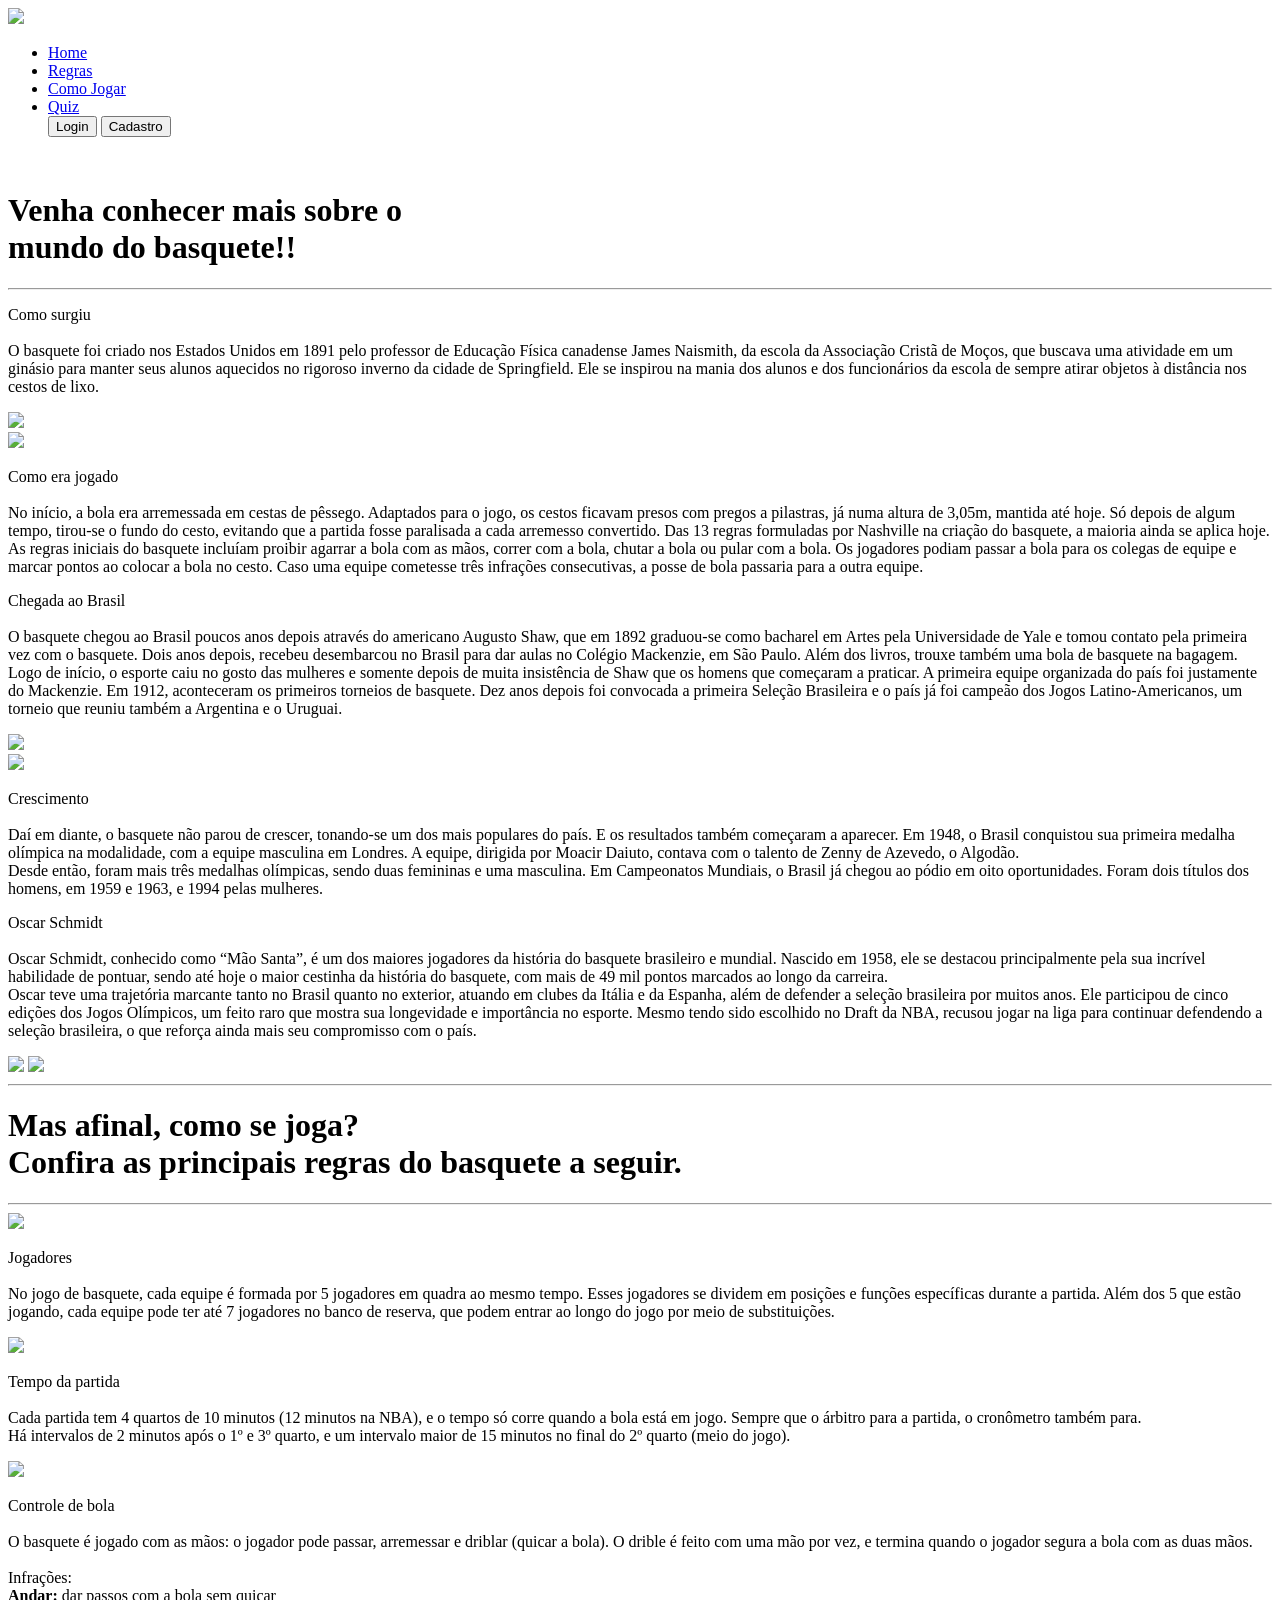
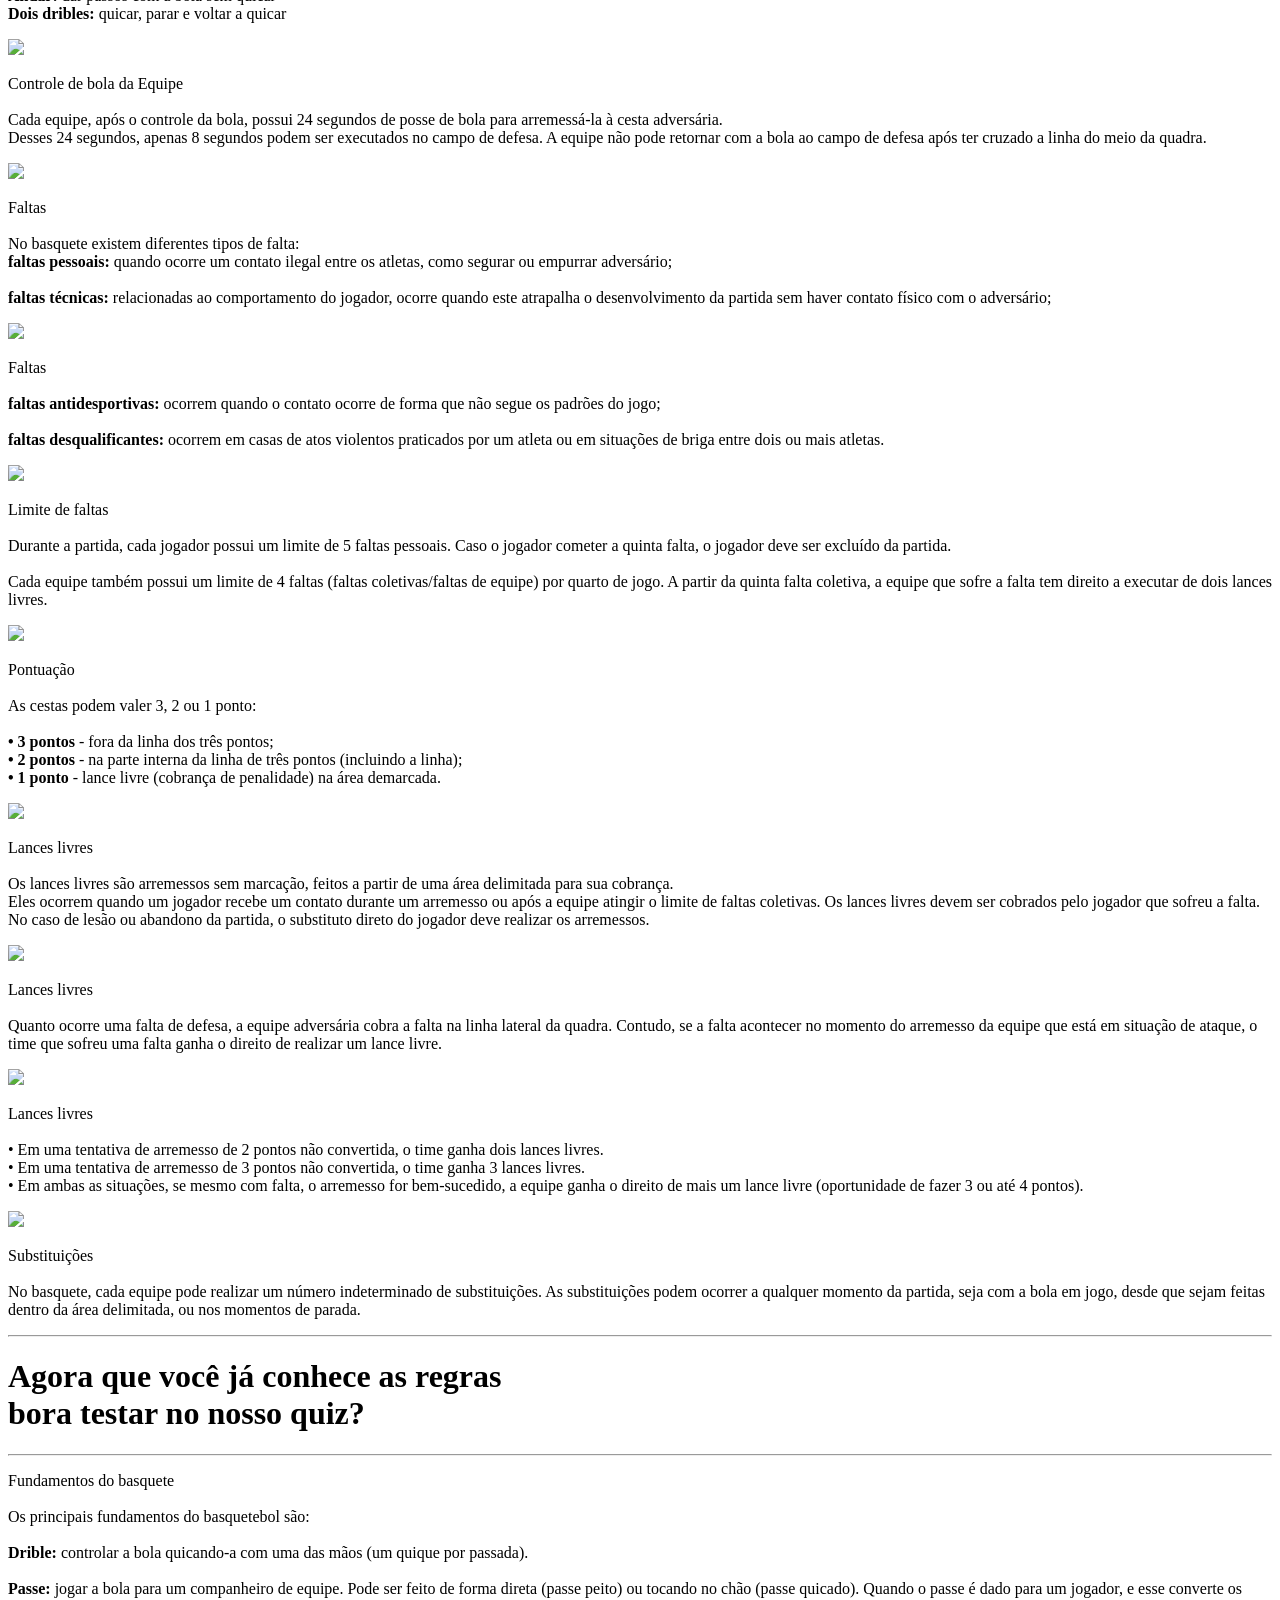
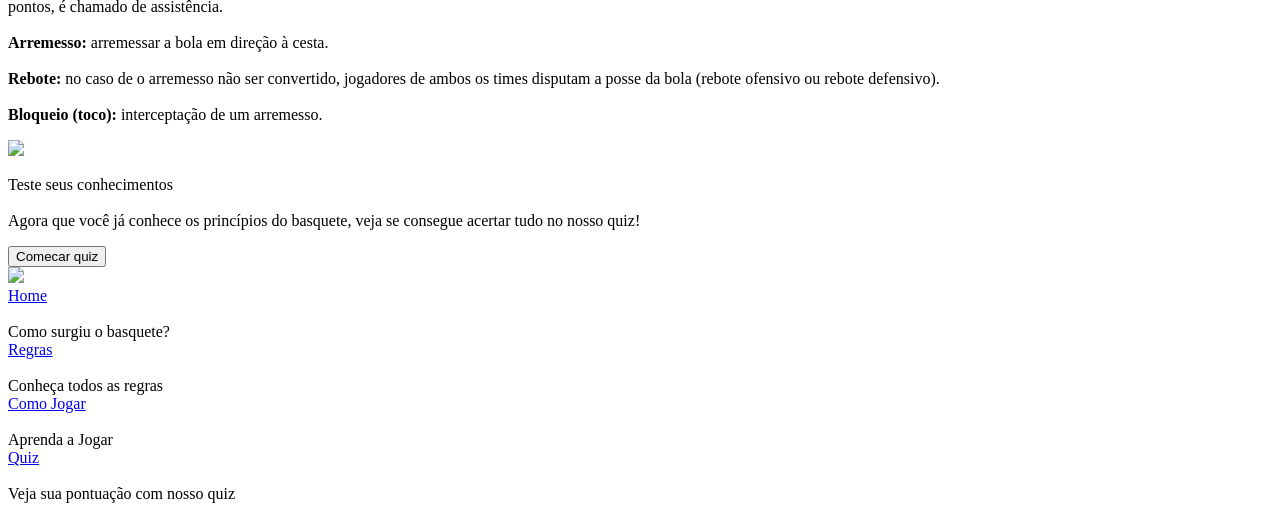
==== public/index.html @ 2c1a4d73 "Fix: Corrigindo os erros de sintax da API" ====
<!DOCTYPE html>
<html lang="en">

<head>
    <meta charset="UTF-8">
    <meta name="viewport" content="width=device-width, initial-scale=1.0">
    <title>PHA | Home</title>
    <link rel="shortcut icon" href="../assets/imgs/icon.png" type="image/x-icon">
    <link rel="stylesheet" href="../css/style.css">
</head>

<body class="home">
    <header>
        <img src="../assets/imgs/Logo_PHA.png">
        <ul>
            <li><a href="index.html">Home</a></li>
            <li><a href="#rules">Regras</a></li>
            <li><a href="#fundamentals">Como Jogar</a></li>
            <li><a href="quiz.html">Quiz</a></li>
            <a href="login.html"><button>Login</button></a>
            <a href="cadastro.html"><button>Cadastro</button></a>
        </ul>
    </header>

    <div class="fundoHome">
        <div class="carrossel">
            <img src="../assets/imgs/fundoHome3.jpg" alt="">
            <img src="../assets/imgs/fundoHome1.jpg" alt="">
            <img src="../assets/imgs/fundoHome2.webp" alt="">

        </div>
    </div>

    <div class="intro-title">
        <h1>Venha conhecer mais sobre o <br> mundo do basquete!! </h1>
        <hr>
    </div>

    <main class="content-history">

        <section class="content-section">
            <p> <span>Como surgiu</span> <br><br>
                O basquete foi criado nos Estados Unidos em 1891 pelo professor de Educação Física canadense James
                Naismith, da escola da Associação Cristã de Moços, que buscava uma atividade em um ginásio para manter
                seus alunos aquecidos no rigoroso inverno da cidade de Springfield. Ele se inspirou na mania dos alunos
                e dos funcionários da escola de sempre atirar objetos à distância nos cestos de lixo.
            </p>
            <img id="image-section-1" src="../assets/imgs/criador.jpg">
        </section>

        <section class="content-section">
            <img id="image-section-2" src="../assets/imgs/cestaAntiga.webp">
            <p> <span>Como era jogado</span> <br><br>
                No início, a bola era arremessada em cestas de pêssego. Adaptados para o jogo, os cestos ficavam presos
                com pregos a pilastras, já numa altura de 3,05m, mantida até hoje. Só depois de algum tempo, tirou-se o
                fundo do cesto, evitando que a partida fosse paralisada a cada arremesso convertido. Das 13 regras
                formuladas por Nashville na criação do basquete, a maioria ainda se aplica hoje.
                <br> As regras iniciais do basquete incluíam proibir agarrar a bola com as mãos, correr com a bola,
                chutar a bola ou pular com a bola. Os jogadores podiam passar a bola para os colegas de equipe e marcar
                pontos ao colocar a bola no cesto. Caso uma equipe cometesse três infrações consecutivas, a posse de
                bola passaria para a outra equipe.
            </p>
        </section>

        <section class="content-section">
            <p> <span>Chegada ao Brasil</span> <br><br>
                O basquete chegou ao Brasil poucos anos depois através do americano Augusto Shaw, que em 1892 graduou-se
                como bacharel em Artes pela Universidade de Yale e tomou contato pela primeira vez com o basquete. Dois
                anos depois, recebeu desembarcou no Brasil para dar aulas no Colégio Mackenzie, em São Paulo. Além dos
                livros, trouxe também uma bola de basquete na bagagem. <br>
                Logo de início, o esporte caiu no gosto das mulheres e somente depois de muita insistência de Shaw que
                os homens que começaram a praticar. A primeira equipe organizada do país foi justamente do Mackenzie. Em
                1912, aconteceram os primeiros torneios de basquete. Dez anos depois foi convocada a primeira Seleção
                Brasileira e o país já foi campeão dos Jogos Latino-Americanos, um torneio que reuniu também a Argentina
                e o Uruguai.
            </p>
            <img id="image-section-3" src="../assets/imgs/basqueteBrasil.jpg">
        </section>

        <section class="content-section">
            <img id="image-section-4" src="../assets/imgs/CrescimentoBrasil.webp">
            <p> <span>Crescimento</span> <br><br>
                Daí em diante, o basquete não parou de crescer, tonando-se um dos mais populares do país. E os
                resultados também começaram a aparecer. Em 1948, o Brasil conquistou sua primeira medalha olímpica na
                modalidade, com a equipe masculina em Londres. A equipe, dirigida por Moacir Daiuto, contava com o
                talento de Zenny de Azevedo, o Algodão.<br>
                Desde então, foram mais três medalhas olímpicas, sendo duas femininas e uma masculina. Em Campeonatos
                Mundiais, o Brasil já chegou ao pódio em oito oportunidades. Foram dois títulos dos homens, em 1959 e
                1963, e 1994 pelas mulheres.<br>
                <!-- Com essa vasta galeria de troféus, o país também criou inúmeros ídolos no basquete. Nomes como Oscar,
                Wlamir, Ubiratan, Rosa Branca, Ubiratan, Marcel, Paula, Janeth, Hortência, entre muitos outros, ajudaram
                a construir a rica história da modalidade no Brasil. -->
            </p>
        </section>

        <section class="content-section">
            <p> <span>Oscar Schmidt</span> <br><br>
                Oscar Schmidt, conhecido como “Mão Santa”, é um dos maiores jogadores da história do basquete brasileiro
                e mundial. Nascido em 1958, ele se destacou principalmente pela sua incrível habilidade de pontuar,
                sendo
                até hoje o maior cestinha da história do basquete, com mais de 49 mil pontos marcados ao longo da
                carreira.<br>
                Oscar teve uma trajetória marcante tanto no Brasil quanto no exterior, atuando em clubes da Itália e da
                Espanha, além de defender a seleção brasileira por muitos anos. Ele participou de cinco edições dos
                Jogos
                Olímpicos, um feito raro que mostra sua longevidade e importância no esporte. Mesmo tendo sido escolhido
                no Draft da NBA, recusou jogar na liga para continuar defendendo a seleção brasileira, o que reforça
                ainda
                mais seu compromisso com o país. <br>
                <!-- Sua maior contribuição para o basquete brasileiro foi colocar o Brasil em destaque no cenário internacional,
                inspirando gerações de atletas e ajudando a popularizar o esporte no país. No mundo, é reconhecido como um
                dos maiores pontuadores de todos os tempos, sendo respeitado até por jogadores da NBA. -->
            </p>
            <img id="image-section-5" src="../assets/imgs/schmidt.jpg">
            <img id="image-section-6" src="../assets/imgs/oscar.jpg">
        </section>
        <hr id="rules">
    </main>

    <div class="intro-title">
        <h1>Mas afinal, como se joga? <br> Confira as principais regras do basquete a seguir.</h1>
        <hr>
    </div>

    <main class="content-rules">
        <div class="content-group"> <!-- Primeiro bloco -->
            <section class="content-section">
                <img id="image" src="../assets/imgs/jogadores.webp">
                <p>
                    <span>Jogadores</span> <br><br>
                    No jogo de basquete, cada equipe é formada por 5 jogadores em quadra ao mesmo tempo. Esses jogadores
                    se dividem em posições e funções específicas durante a partida. Além dos 5 que estão jogando, cada
                    equipe pode ter até 7 jogadores no banco de reserva, que podem entrar ao longo do jogo por meio de
                    substituições.
                </p>
            </section>

            <section class="content-section">
                <img id="image" src="../assets/imgs/tempoRelogio.jpg">
                <p>
                    <span>Tempo da partida</span> <br><br>
                    Cada partida tem 4 quartos de 10 minutos (12 minutos na NBA), e o tempo só corre quando a bola está
                    em jogo. Sempre que
                    o árbitro para a partida, o cronômetro também para.<br>

                    Há intervalos de 2 minutos após o 1º e 3º quarto, e um intervalo maior de 15 minutos no final do 2º
                    quarto (meio do jogo).
                </p>
            </section>
        </div>

        <div class="content-group"> <!-- Segundo bloco -->
            <section class="content-section">
                <img id="image" src="../assets/imgs/ControleDeBola.webp">
                <p>
                    <span>Controle de bola</span> <br><br>
                    O basquete é jogado com as mãos: o jogador pode passar, arremessar e driblar (quicar a bola).

                    O drible é feito com uma mão por vez, e termina quando o jogador segura a bola com as duas
                    mãos.<br><br>

                    Infrações: <br>

                    <b>Andar:</b> dar passos com a bola sem quicar<br>
                    <b>Dois dribles:</b> quicar, parar e voltar a quicar
                </p>
            </section>

            <section class="content-section">
                <img id="image" src="../assets/imgs/ControleDeBolaEquipe.webp">
                <p>
                    <span>Controle de bola da Equipe</span> <br><br>
                    Cada equipe, após o controle da bola, possui 24 segundos de posse de bola para arremessá-la à
                    cesta adversária.<br>

                    Desses 24 segundos, apenas 8 segundos podem ser executados no campo de defesa. A equipe não pode
                    retornar com a bola ao campo de defesa após ter cruzado a linha do meio da quadra.
                </p>
            </section>
        </div>

        <div class="content-group"> <!-- Terceiro bloco -->
            <section class="content-section">
                <img id="image" src="../assets/imgs/Falta - 1.avif">
                <p>
                    <span>Faltas</span> <br><br>
                    No basquete existem diferentes tipos de falta:<br>

                    <b>faltas pessoais:</b> quando ocorre um contato ilegal entre os atletas, como segurar ou empurrar
                    adversário;<br><br>
                    <b>faltas técnicas:</b> relacionadas ao comportamento do jogador, ocorre quando este atrapalha o
                    desenvolvimento da partida sem haver contato físico com o adversário;
                </p>
            </section>

            <section class="content-section">
                <img id="image" src="../assets/imgs/Falta - 2.webp">
                <p>
                    <span>Faltas</span> <br><br>
                    <b>faltas antidesportivas:</b> ocorrem quando o contato ocorre de forma que não segue os padrões do
                    jogo;<br><br>
                    <b>faltas desqualificantes:</b> ocorrem em casas de atos violentos praticados por um atleta ou em
                    situações
                    de briga entre dois ou mais atletas.
                </p>
            </section>
        </div>

        <div class="content-group"> <!-- Quarto bloco -->
            <section class="content-section">
                <img id="image" src="../assets/imgs/LimiteFalta.webp">
                <p>
                    <span>Limite de faltas</span> <br><br>
                    Durante a partida, cada jogador possui um limite de 5 faltas pessoais. Caso o jogador cometer a
                    quinta falta, o jogador deve ser excluído da partida.<br><br>

                    Cada equipe também possui um limite de 4 faltas (faltas coletivas/faltas de equipe) por quarto de
                    jogo. A partir da quinta falta coletiva, a equipe que sofre a falta tem direito a executar de dois
                    lances livres.
                </p>
            </section>

            <section class="content-section">
                <img id="image" src="../assets/imgs/Pontos.webp">
                <p>
                    <span>Pontuação</span> <br><br>
                    As cestas podem valer 3, 2 ou 1 ponto: <br><br>
                    <b>• 3 pontos</b> - fora da linha dos três pontos;<br>
                    <b>• 2 pontos</b> - na parte interna da linha de três pontos (incluindo a linha);<br>
                    <b>• 1 ponto</b> - lance livre (cobrança de penalidade) na área demarcada.
                </p>
            </section>
        </div>

        <div class="content-group"> <!-- Quinto bloco -->
            <section class="content-section">
                <img id="image" src="../assets/imgs/LanceLivre - 2.jpg">
                <p>
                    <span>Lances livres</span> <br><br>
                    Os lances livres são arremessos sem marcação, feitos a partir de uma área delimitada para sua
                    cobrança. <br>

                    Eles ocorrem quando um jogador recebe um contato durante um arremesso ou após a equipe atingir o
                    limite de faltas coletivas.

                    Os lances livres devem ser cobrados pelo jogador que sofreu a falta. No caso de lesão ou abandono da
                    partida, o substituto direto do jogador deve realizar os arremessos.
                </p>
            </section>

            <section class="content-section">
                <img id="image" src="../assets/imgs/LanceLivre - 1.webp">
                <p>
                    <span>Lances livres</span> <br><br>
                    Quanto ocorre uma falta de defesa, a equipe adversária cobra a falta na linha lateral da quadra.
                    Contudo, se a falta acontecer no momento do arremesso da equipe que está em situação de ataque, o
                    time que sofreu uma falta ganha o direito de realizar um lance livre.
                </p>
            </section>
        </div>

        <div class="content-group"> <!-- Sexto bloco -->
            <section class="content-section">
                <img id="image" src="../assets/imgs/LanceLivre - 3.jpg">
                <p>
                    <span>Lances livres</span> <br><br>
                    • Em uma tentativa de arremesso de 2 pontos não convertida, o time ganha dois lances livres. <br>
                    • Em uma tentativa de arremesso de 3 pontos não convertida, o time ganha 3 lances livres. <br>
                    • Em ambas as situações, se mesmo com falta, o arremesso for bem-sucedido, a equipe ganha o direito
                    de
                    mais um lance livre (oportunidade de fazer 3 ou até 4 pontos).
                </p>
            </section>

            <section class="content-section">
                <img id="image" src="../assets/imgs/Substituicao.jpg">
                <p>
                    <span>Substituições</span> <br><br>
                    No basquete, cada equipe pode realizar um número indeterminado de substituições. As substituições
                    podem ocorrer a qualquer momento da partida, seja com a bola em jogo, desde que sejam feitas dentro
                    da área delimitada, ou nos momentos de parada.
                </p>
            </section>
        </div>
        <hr id="fundamentals">
    </main>

    <div class="intro-title">
        <h1>Agora que você já conhece as regras <br> bora testar no nosso quiz?</h1>
        <hr>
    </div>

    <main class="content-fundamentals">
        <section class="content-group">
            <div class="content-text">
                <p>
                    <span>Fundamentos do basquete</span><br><br>
                    Os principais fundamentos do basquetebol são: <br><br>

                    <b>Drible:</b> controlar a bola quicando-a com uma das mãos (um quique por passada).<br><br>
                    <b>Passe:</b> jogar a bola para um companheiro de equipe. Pode ser feito de forma direta (passe
                    peito) ou
                    tocando no chão (passe quicado). Quando o passe é dado para um jogador, e esse converte os pontos, é
                    chamado de assistência.<br><br>
                    <b>Arremesso:</b> arremessar a bola em direção à cesta.<br><br>
                    <b>Rebote:</b> no caso de o arremesso não ser convertido, jogadores de ambos os times disputam a
                    posse da
                    bola (rebote ofensivo ou rebote defensivo).<br><br>
                    <b>Bloqueio (toco):</b> interceptação de um arremesso.
                </p>
            </div>
        </section>

        <section class="content-group">
            <div class="content-quiz-card">
                <img src="../assets/imgs/fundoHome1 - 1.jpg">

                <p>
                    <span>Teste seus conhecimentos</span> <br><br>
                    Agora que você já conhece os princípios do basquete, veja se consegue acertar tudo no nosso quiz!
                </p>

            <a href="quiz.html"><button>Comecar quiz</button></a>
            </div>
        </section>
    </main>

    <footer>
        <img src="../assets/imgs/Logo_PHA.png">

        <div class="footer-column">
            <div class="mensagens">
                <a class="footer-links" href="index.html">Home </a><br><br>
                <a>Como surgiu o basquete?</a>
            </div>
            <div class="mensagens">
                <a class="footer-links" href="index.html#rules">Regras </a><br><br>
                <a>Conheça todos as regras</a>
            </div>
            <div class="mensagens">
                <a class="footer-links" href="index.html#fundamentals">Como Jogar </a><br><br>
                <a>Aprenda a Jogar</a>
            </div>
            <div class="mensagens">
                <a class="footer-links" href="quiz.html">Quiz </a><br><br>
                <a>Veja sua pontuação com nosso quiz</a>
            </div>
        </div>
    </footer>
</body>

</html>
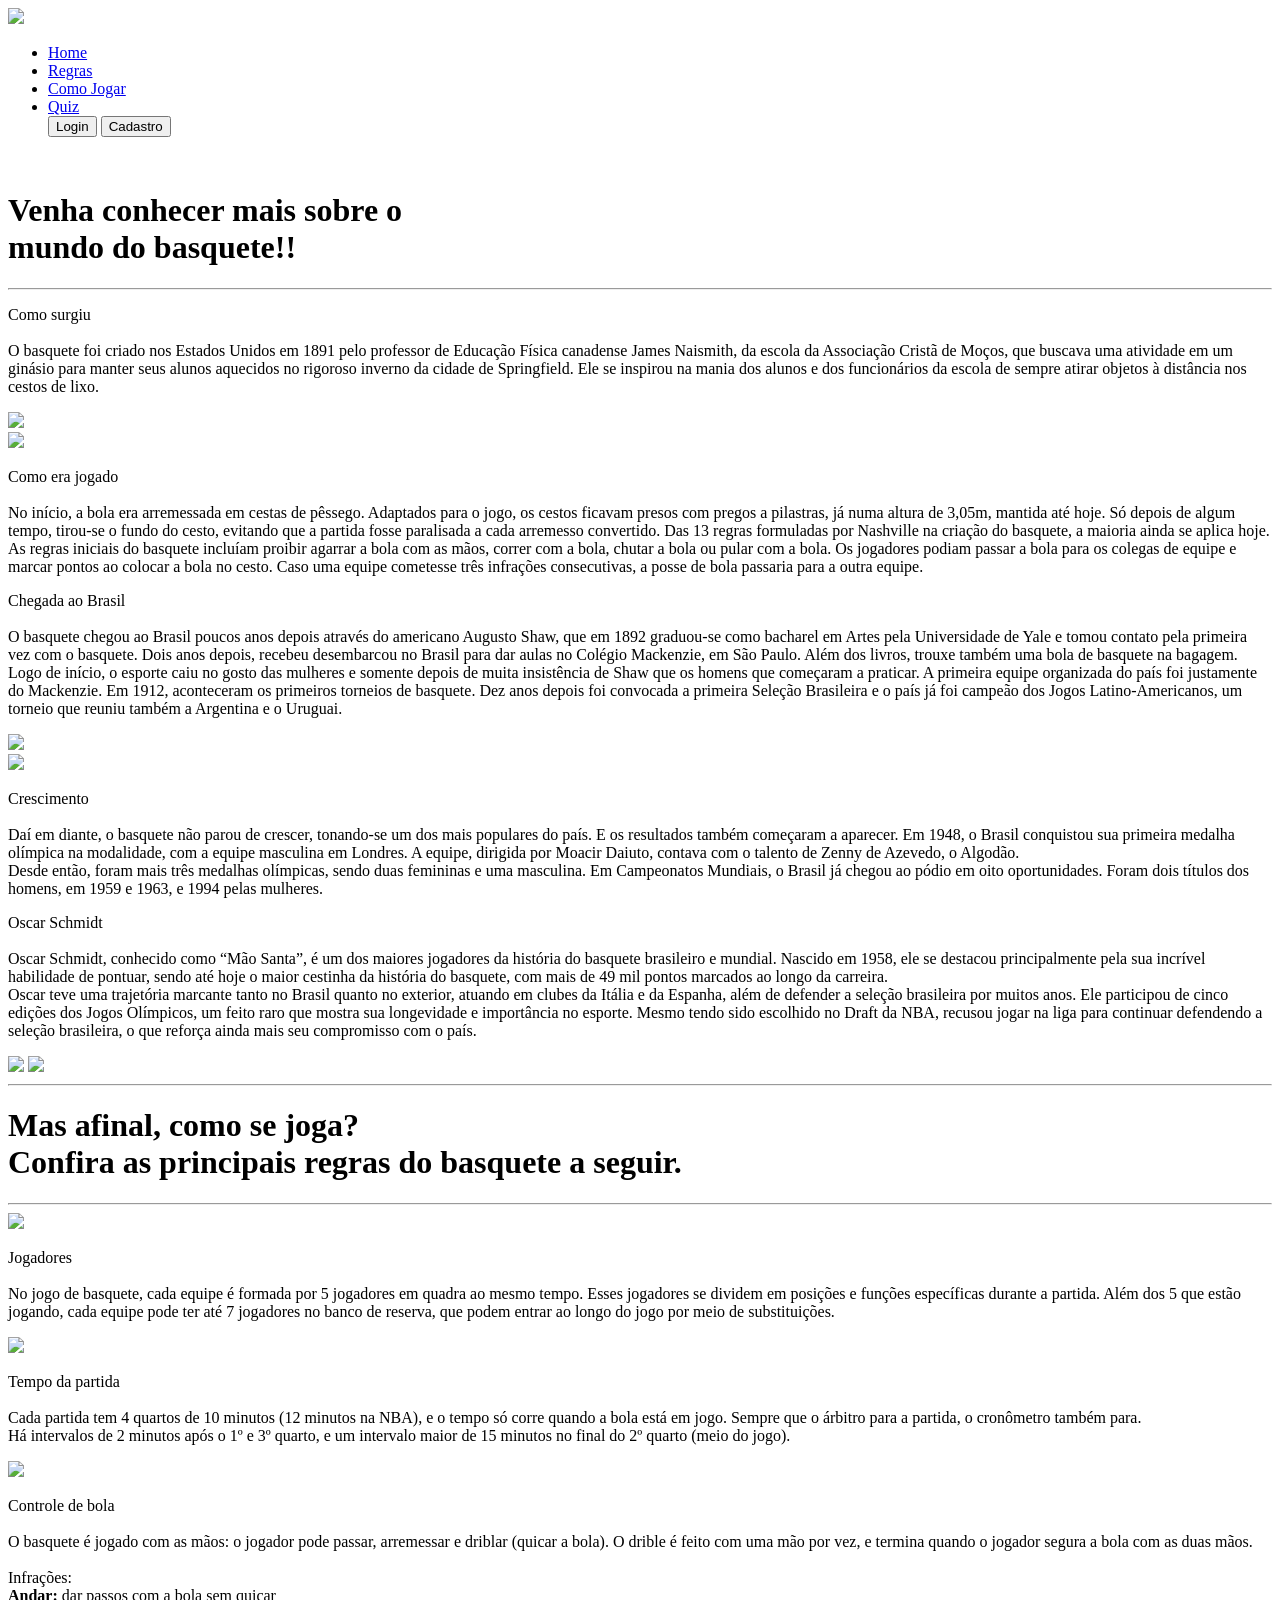
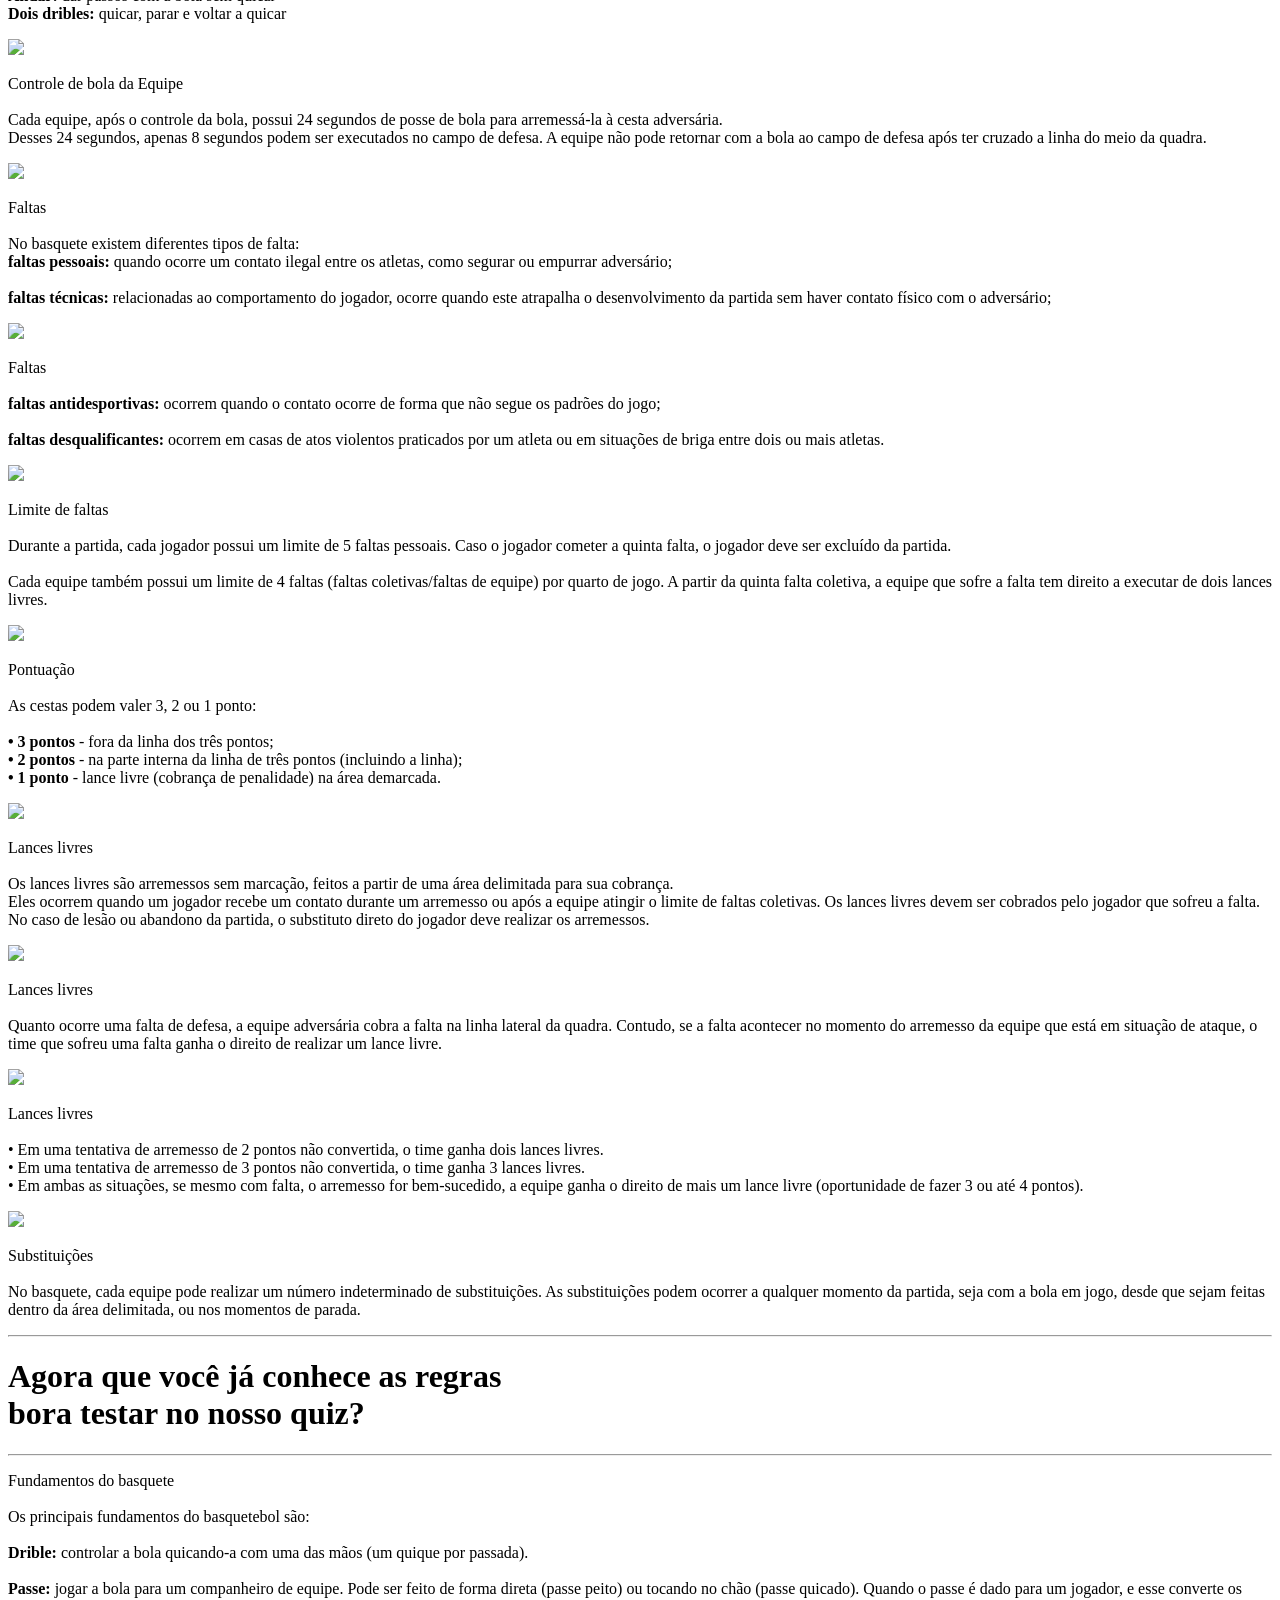
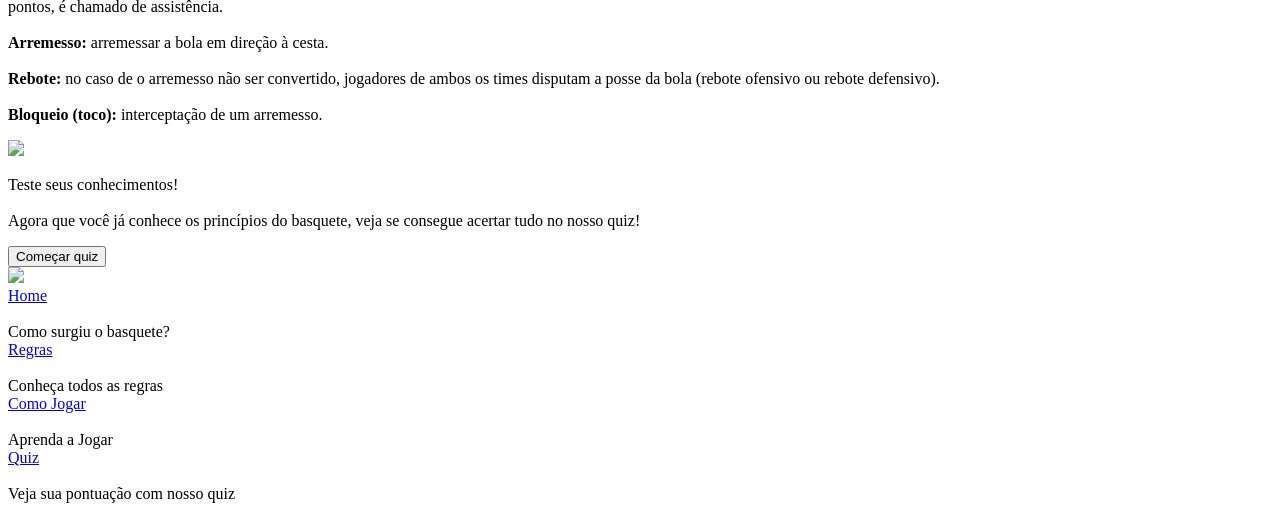
==== commit f88448b8: "Fix: Ajustando os redirecionamentos e adicionando novos hovers" ====
--- a/public/index.html
+++ b/public/index.html
@@ -16,7 +16,7 @@
             <li><a href="index.html">Home</a></li>
             <li><a href="#rules">Regras</a></li>
             <li><a href="#fundamentals">Como Jogar</a></li>
-            <li><a href="quiz.html">Quiz</a></li>
+            <li><a href="login.html">Quiz</a></li>
             <a href="login.html"><button>Login</button></a>
             <a href="cadastro.html"><button>Cadastro</button></a>
         </ul>
@@ -316,11 +316,11 @@
                 <img src="../assets/imgs/fundoHome1 - 1.jpg">
 
                 <p>
-                    <span>Teste seus conhecimentos</span> <br><br>
+                    <span>Teste seus conhecimentos!</span> <br><br>
                     Agora que você já conhece os princípios do basquete, veja se consegue acertar tudo no nosso quiz!
                 </p>
 
-            <a href="quiz.html"><button>Comecar quiz</button></a>
+            <a href="login.html"><button>Começar quiz</button></a>
             </div>
         </section>
     </main>
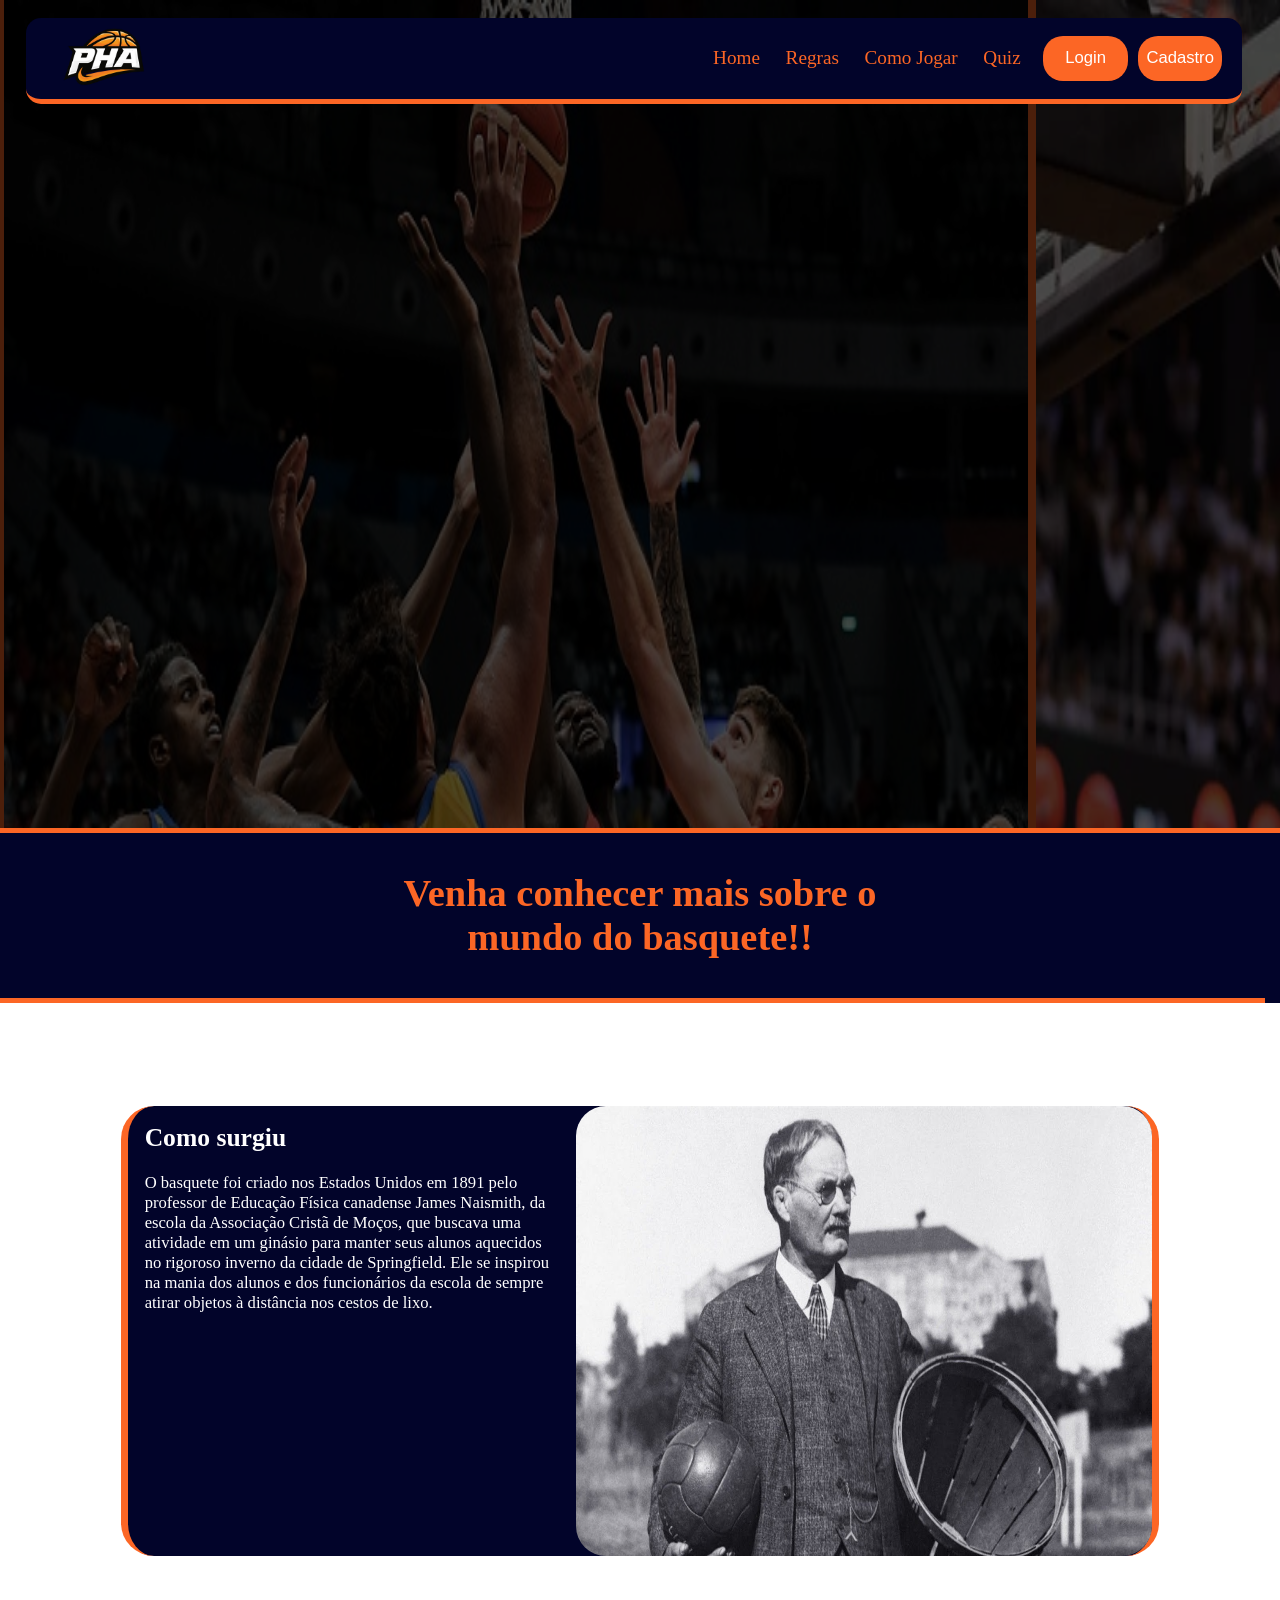
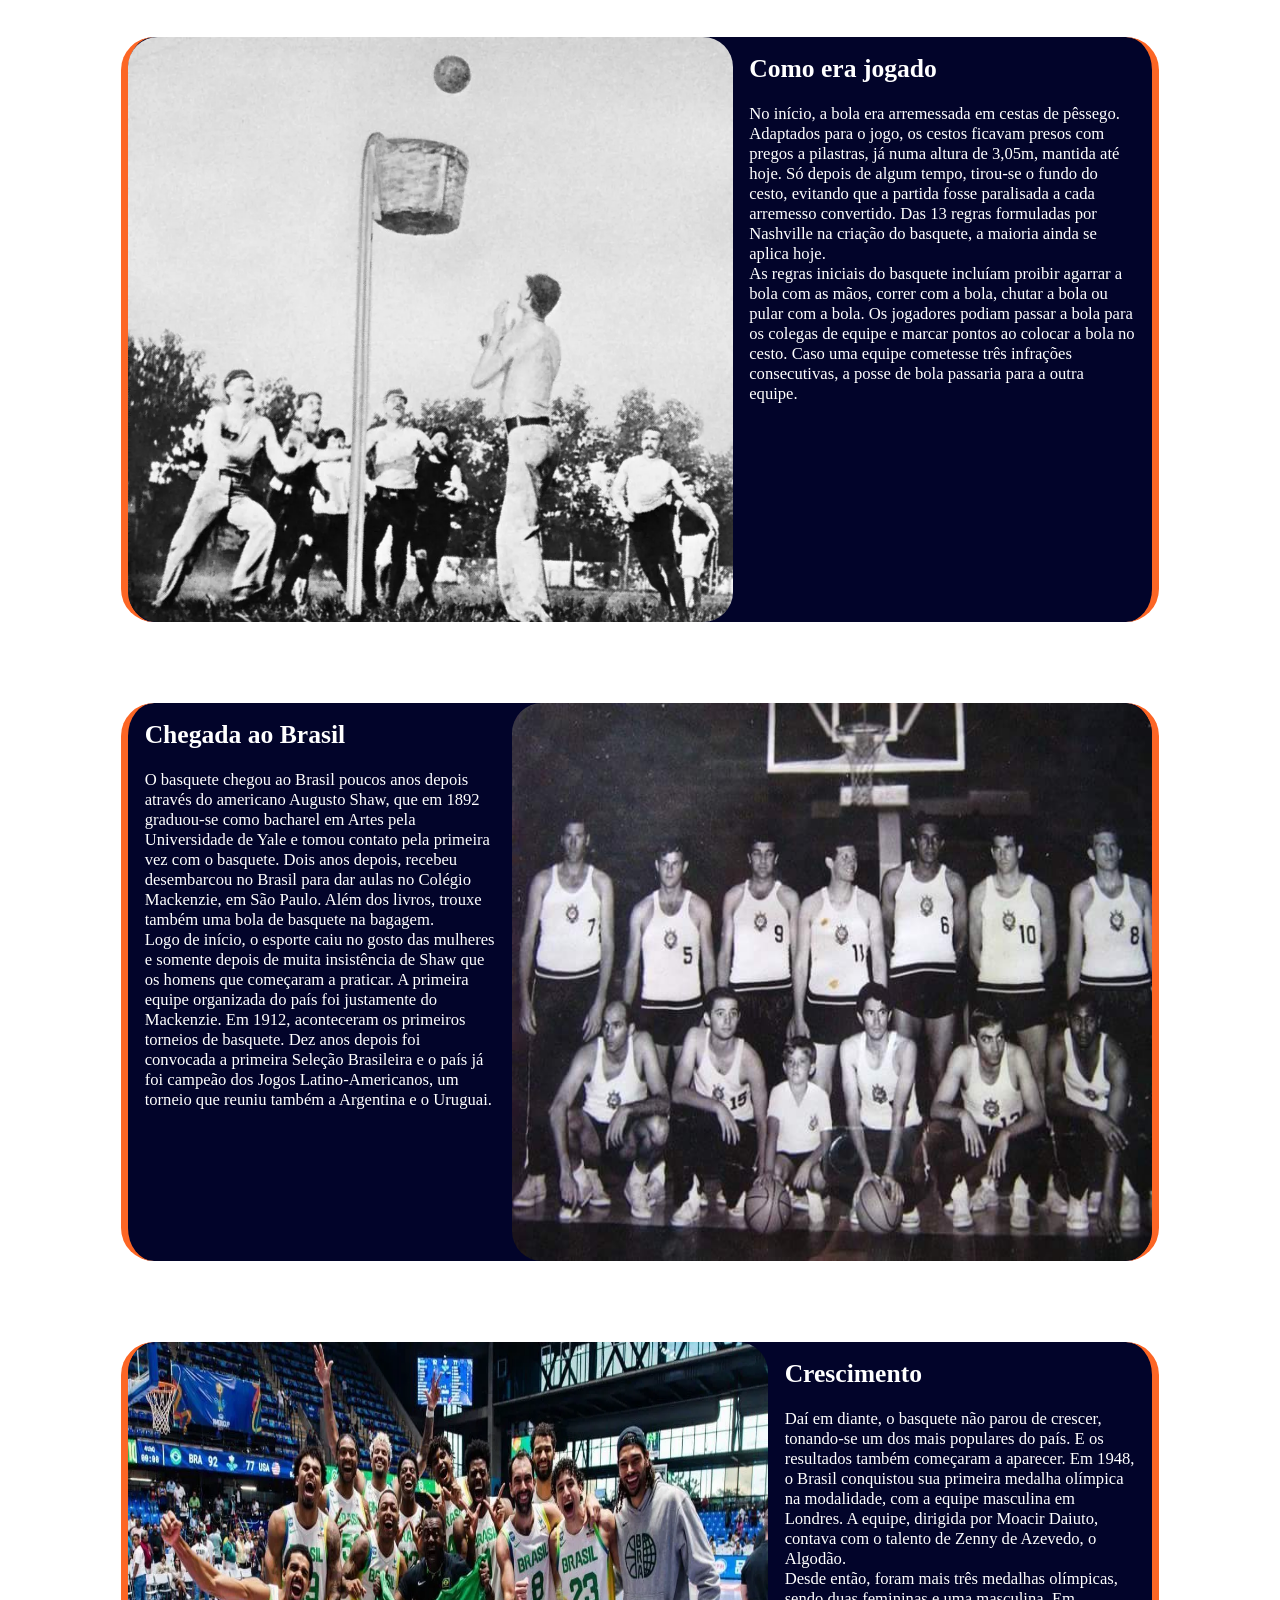
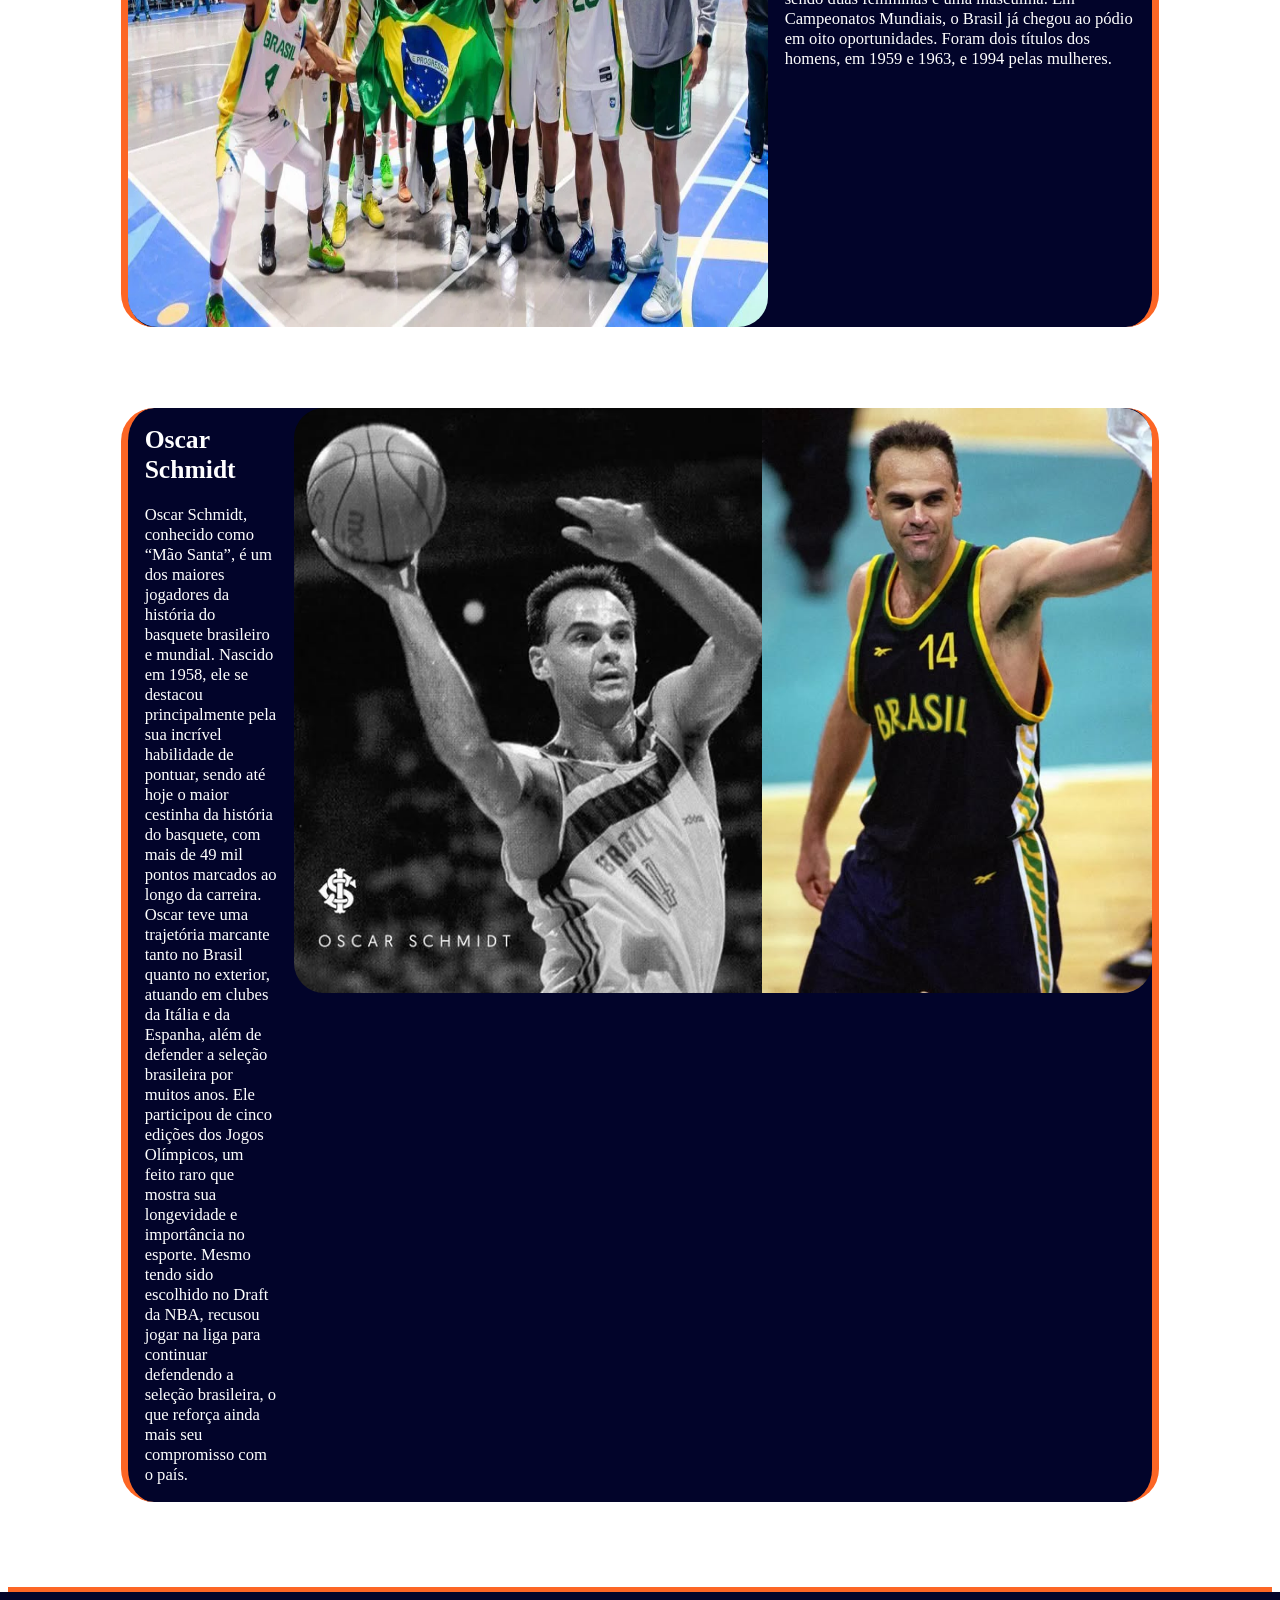
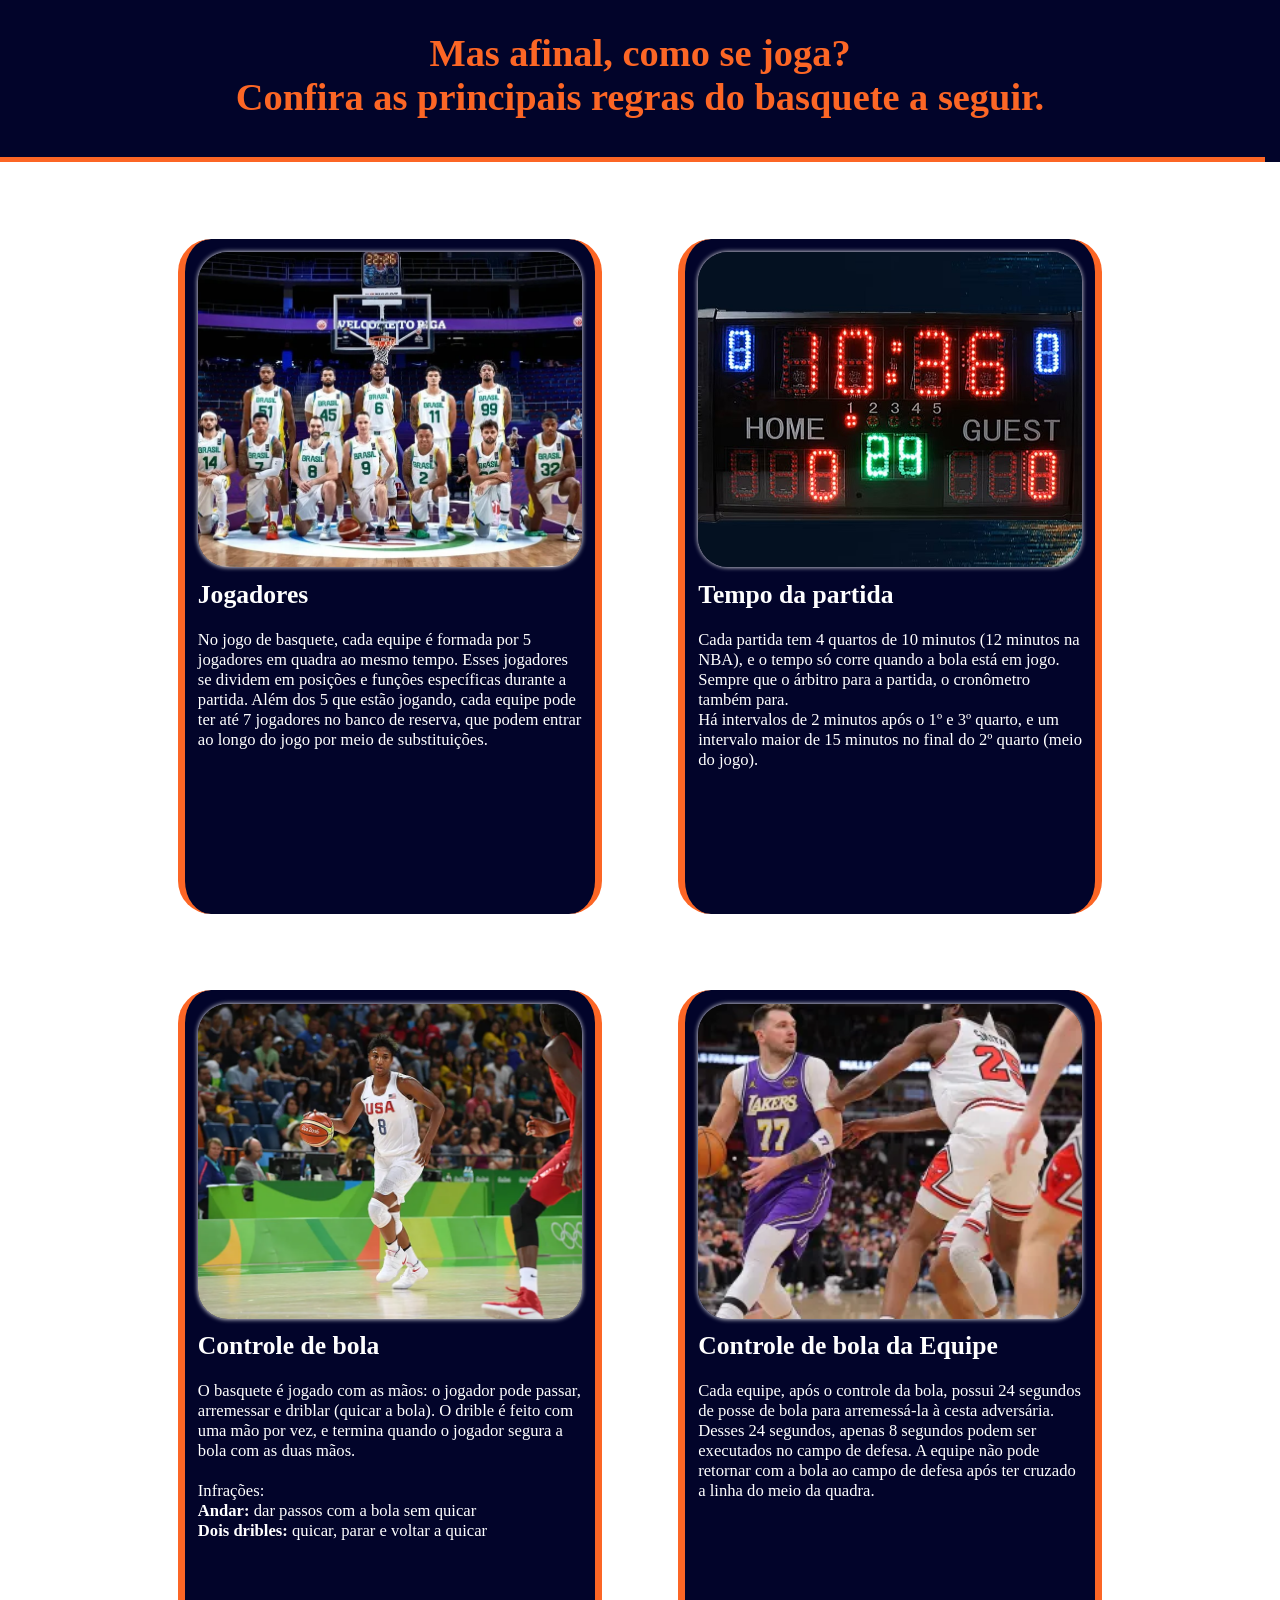
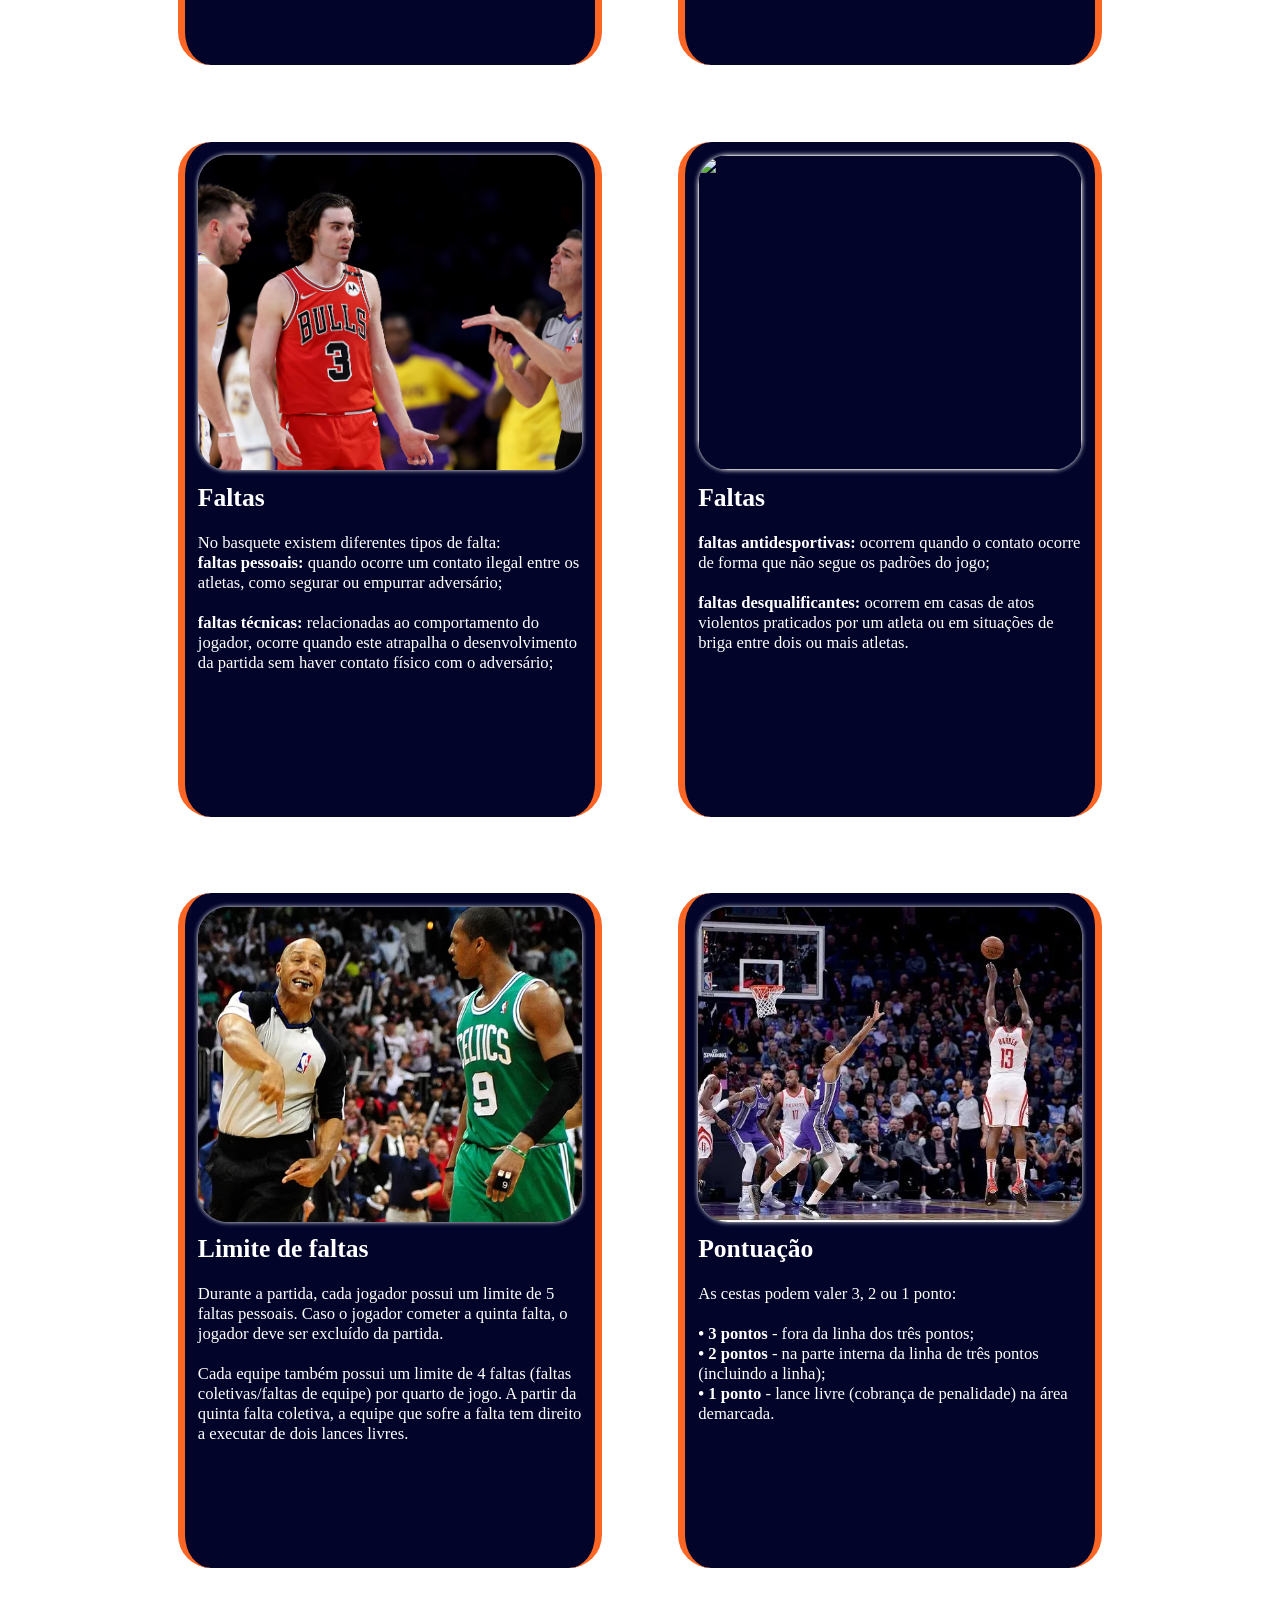
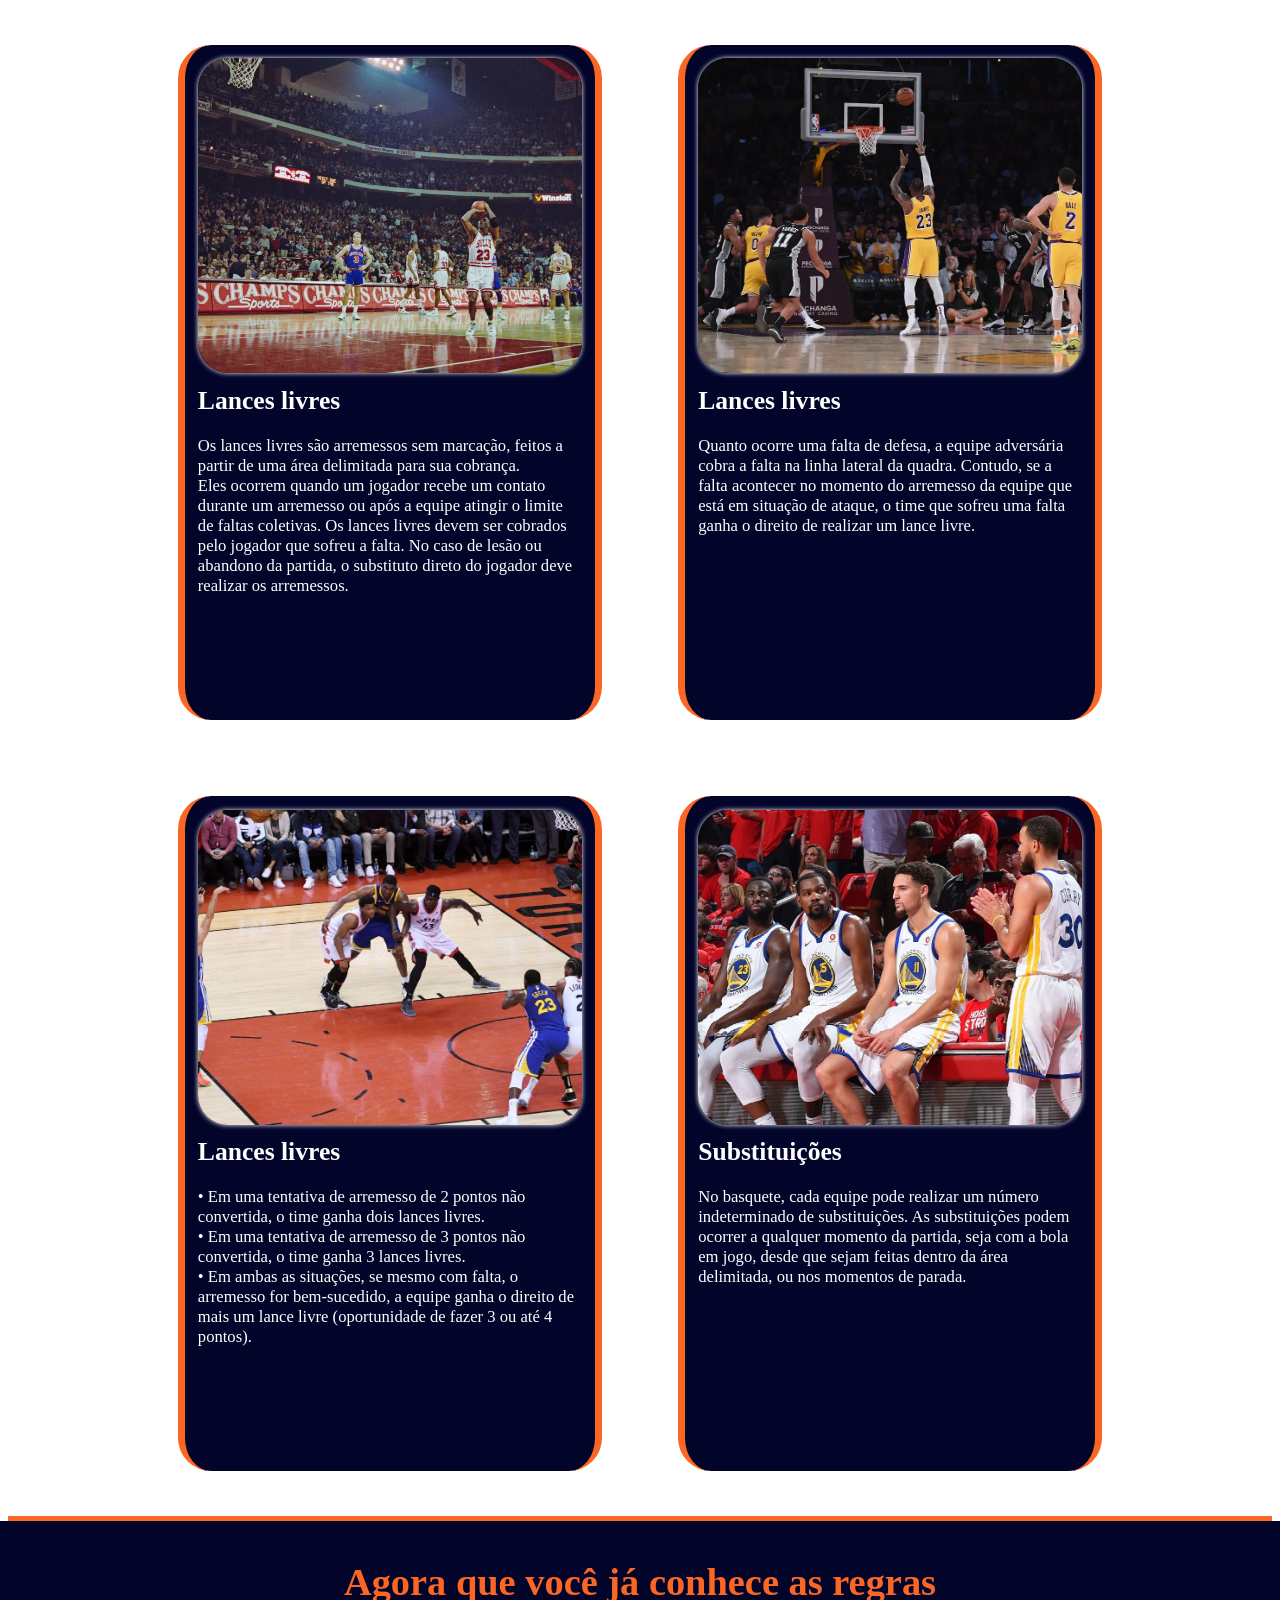
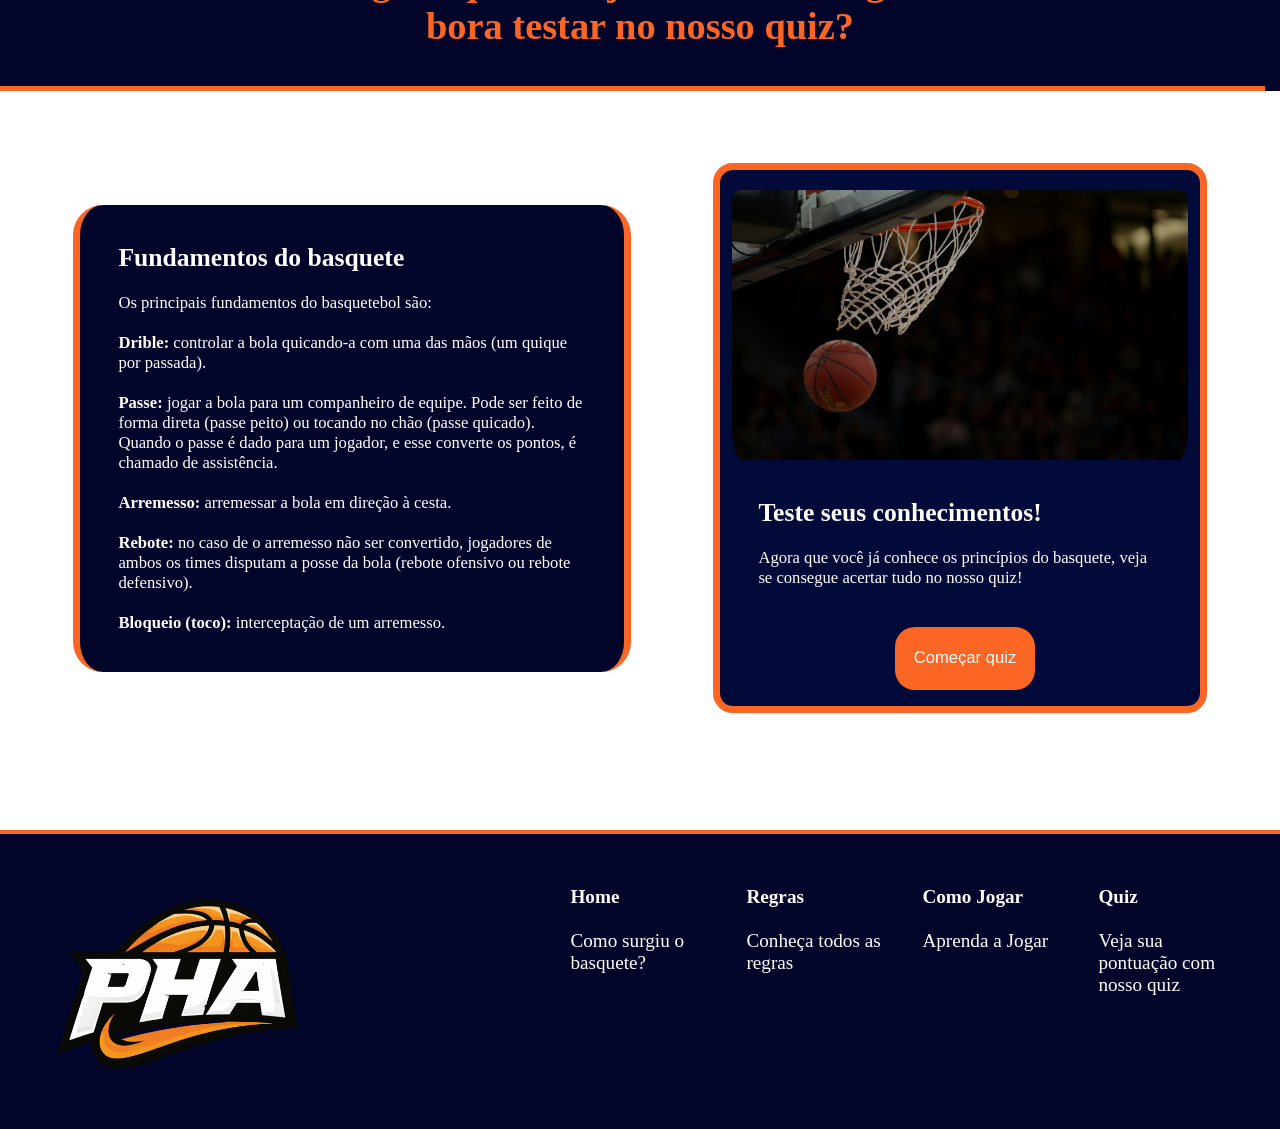
==== commit b9ec69f5: "Fix: Ajustando novamente os redirecionamentos" ====
--- a/public/index.html
+++ b/public/index.html
@@ -5,13 +5,13 @@
     <meta charset="UTF-8">
     <meta name="viewport" content="width=device-width, initial-scale=1.0">
     <title>PHA | Home</title>
-    <link rel="shortcut icon" href="../assets/imgs/icon.png" type="image/x-icon">
-    <link rel="stylesheet" href="../css/style.css">
+    <link rel="shortcut icon" href="./assets/imgs/icon.png" type="image/x-icon">
+    <link rel="stylesheet" href="./css/style.css">
 </head>
 
 <body class="home">
     <header>
-        <img src="../assets/imgs/Logo_PHA.png">
+        <img src="./assets/imgs/Logo_PHA.png">
         <ul>
             <li><a href="index.html">Home</a></li>
             <li><a href="#rules">Regras</a></li>
@@ -24,9 +24,9 @@
 
     <div class="fundoHome">
         <div class="carrossel">
-            <img src="../assets/imgs/fundoHome3.jpg" alt="">
-            <img src="../assets/imgs/fundoHome1.jpg" alt="">
-            <img src="../assets/imgs/fundoHome2.webp" alt="">
+            <img src="./assets/imgs/fundoHome3.jpg" alt="">
+            <img src="./assets/imgs/fundoHome1.jpg" alt="">
+            <img src="./assets/imgs/fundoHome2.webp" alt="">
 
         </div>
     </div>
@@ -45,11 +45,11 @@
                 seus alunos aquecidos no rigoroso inverno da cidade de Springfield. Ele se inspirou na mania dos alunos
                 e dos funcionários da escola de sempre atirar objetos à distância nos cestos de lixo.
             </p>
-            <img id="image-section-1" src="../assets/imgs/criador.jpg">
-        </section>
-
-        <section class="content-section">
-            <img id="image-section-2" src="../assets/imgs/cestaAntiga.webp">
+            <img id="image-section-1" src="./assets/imgs/criador.jpg">
+        </section>
+
+        <section class="content-section">
+            <img id="image-section-2" src="./assets/imgs/cestaAntiga.webp">
             <p> <span>Como era jogado</span> <br><br>
                 No início, a bola era arremessada em cestas de pêssego. Adaptados para o jogo, os cestos ficavam presos
                 com pregos a pilastras, já numa altura de 3,05m, mantida até hoje. Só depois de algum tempo, tirou-se o
@@ -74,11 +74,11 @@
                 Brasileira e o país já foi campeão dos Jogos Latino-Americanos, um torneio que reuniu também a Argentina
                 e o Uruguai.
             </p>
-            <img id="image-section-3" src="../assets/imgs/basqueteBrasil.jpg">
-        </section>
-
-        <section class="content-section">
-            <img id="image-section-4" src="../assets/imgs/CrescimentoBrasil.webp">
+            <img id="image-section-3" src="./assets/imgs/basqueteBrasil.jpg">
+        </section>
+
+        <section class="content-section">
+            <img id="image-section-4" src="./assets/imgs/CrescimentoBrasil.webp">
             <p> <span>Crescimento</span> <br><br>
                 Daí em diante, o basquete não parou de crescer, tonando-se um dos mais populares do país. E os
                 resultados também começaram a aparecer. Em 1948, o Brasil conquistou sua primeira medalha olímpica na
@@ -111,8 +111,8 @@
                 inspirando gerações de atletas e ajudando a popularizar o esporte no país. No mundo, é reconhecido como um
                 dos maiores pontuadores de todos os tempos, sendo respeitado até por jogadores da NBA. -->
             </p>
-            <img id="image-section-5" src="../assets/imgs/schmidt.jpg">
-            <img id="image-section-6" src="../assets/imgs/oscar.jpg">
+            <img id="image-section-5" src="./assets/imgs/schmidt.jpg">
+            <img id="image-section-6" src="./assets/imgs/oscar.jpg">
         </section>
         <hr id="rules">
     </main>
@@ -125,7 +125,7 @@
     <main class="content-rules">
         <div class="content-group"> <!-- Primeiro bloco -->
             <section class="content-section">
-                <img id="image" src="../assets/imgs/jogadores.webp">
+                <img id="image" src="./assets/imgs/jogadores.webp">
                 <p>
                     <span>Jogadores</span> <br><br>
                     No jogo de basquete, cada equipe é formada por 5 jogadores em quadra ao mesmo tempo. Esses jogadores
@@ -136,7 +136,7 @@
             </section>
 
             <section class="content-section">
-                <img id="image" src="../assets/imgs/tempoRelogio.jpg">
+                <img id="image" src="./assets/imgs/tempoRelogio.jpg">
                 <p>
                     <span>Tempo da partida</span> <br><br>
                     Cada partida tem 4 quartos de 10 minutos (12 minutos na NBA), e o tempo só corre quando a bola está
@@ -151,7 +151,7 @@
 
         <div class="content-group"> <!-- Segundo bloco -->
             <section class="content-section">
-                <img id="image" src="../assets/imgs/ControleDeBola.webp">
+                <img id="image" src="./assets/imgs/ControleDeBola.webp">
                 <p>
                     <span>Controle de bola</span> <br><br>
                     O basquete é jogado com as mãos: o jogador pode passar, arremessar e driblar (quicar a bola).
@@ -167,7 +167,7 @@
             </section>
 
             <section class="content-section">
-                <img id="image" src="../assets/imgs/ControleDeBolaEquipe.webp">
+                <img id="image" src="./assets/imgs/ControleDeBolaEquipe.webp">
                 <p>
                     <span>Controle de bola da Equipe</span> <br><br>
                     Cada equipe, após o controle da bola, possui 24 segundos de posse de bola para arremessá-la à
@@ -181,7 +181,7 @@
 
         <div class="content-group"> <!-- Terceiro bloco -->
             <section class="content-section">
-                <img id="image" src="../assets/imgs/Falta - 1.avif">
+                <img id="image" src="./assets/imgs/Falta - 1.avif">
                 <p>
                     <span>Faltas</span> <br><br>
                     No basquete existem diferentes tipos de falta:<br>
@@ -194,7 +194,7 @@
             </section>
 
             <section class="content-section">
-                <img id="image" src="../assets/imgs/Falta - 2.webp">
+                <img id="image" src="./assets/imgs/Falta - 2.webp">
                 <p>
                     <span>Faltas</span> <br><br>
                     <b>faltas antidesportivas:</b> ocorrem quando o contato ocorre de forma que não segue os padrões do
@@ -208,7 +208,7 @@
 
         <div class="content-group"> <!-- Quarto bloco -->
             <section class="content-section">
-                <img id="image" src="../assets/imgs/LimiteFalta.webp">
+                <img id="image" src="./assets/imgs/LimiteFalta.webp">
                 <p>
                     <span>Limite de faltas</span> <br><br>
                     Durante a partida, cada jogador possui um limite de 5 faltas pessoais. Caso o jogador cometer a
@@ -221,7 +221,7 @@
             </section>
 
             <section class="content-section">
-                <img id="image" src="../assets/imgs/Pontos.webp">
+                <img id="image" src="./assets/imgs/Pontos.webp">
                 <p>
                     <span>Pontuação</span> <br><br>
                     As cestas podem valer 3, 2 ou 1 ponto: <br><br>
@@ -234,7 +234,7 @@
 
         <div class="content-group"> <!-- Quinto bloco -->
             <section class="content-section">
-                <img id="image" src="../assets/imgs/LanceLivre - 2.jpg">
+                <img id="image" src="./assets/imgs/LanceLivre - 2.jpg">
                 <p>
                     <span>Lances livres</span> <br><br>
                     Os lances livres são arremessos sem marcação, feitos a partir de uma área delimitada para sua
@@ -249,7 +249,7 @@
             </section>
 
             <section class="content-section">
-                <img id="image" src="../assets/imgs/LanceLivre - 1.webp">
+                <img id="image" src="./assets/imgs/LanceLivre - 1.webp">
                 <p>
                     <span>Lances livres</span> <br><br>
                     Quanto ocorre uma falta de defesa, a equipe adversária cobra a falta na linha lateral da quadra.
@@ -261,7 +261,7 @@
 
         <div class="content-group"> <!-- Sexto bloco -->
             <section class="content-section">
-                <img id="image" src="../assets/imgs/LanceLivre - 3.jpg">
+                <img id="image" src="./assets/imgs/LanceLivre - 3.jpg">
                 <p>
                     <span>Lances livres</span> <br><br>
                     • Em uma tentativa de arremesso de 2 pontos não convertida, o time ganha dois lances livres. <br>
@@ -273,7 +273,7 @@
             </section>
 
             <section class="content-section">
-                <img id="image" src="../assets/imgs/Substituicao.jpg">
+                <img id="image" src="./assets/imgs/Substituicao.jpg">
                 <p>
                     <span>Substituições</span> <br><br>
                     No basquete, cada equipe pode realizar um número indeterminado de substituições. As substituições
@@ -313,7 +313,7 @@
 
         <section class="content-group">
             <div class="content-quiz-card">
-                <img src="../assets/imgs/fundoHome1 - 1.jpg">
+                <img src="./assets/imgs/fundoHome1 - 1.jpg">
 
                 <p>
                     <span>Teste seus conhecimentos!</span> <br><br>
@@ -326,7 +326,7 @@
     </main>
 
     <footer>
-        <img src="../assets/imgs/Logo_PHA.png">
+        <img src="./assets/imgs/Logo_PHA.png">
 
         <div class="footer-column">
             <div class="mensagens">
--- a/public/css/style.css
+++ b/public/css/style.css
@@ -0,0 +1,713 @@
+* {
+    margin: 0;
+    padding: 0;
+    text-decoration: none;
+    list-style: none;
+}
+
+/* Página home */
+
+/* header*/
+header {
+    position: fixed;
+    display: flex;
+    align-items: center;
+    justify-content: space-between;
+    border-bottom: solid 5px var(--Laranja);
+    background-color: var(--AzulEscuro);
+    z-index: 1;
+    width: 95vw;
+    border-radius: 15px;
+    top: 2%;
+    left: 2%;
+}
+
+header ul {
+    display: flex;
+    justify-content: center;
+    align-items: center;
+    margin-right: 1.5vw;
+}
+
+header li {
+    font-size: 1.5vw;
+    padding: 1vw;
+}
+
+header li a {
+    color: var(--Laranja);
+    transition: width 0.5s ease-in-out;
+}
+
+header li a:hover {
+    border-bottom: solid var(--Laranja);
+    padding-bottom: 1.2vh;
+}
+
+header button {
+    background-color: var(--Laranja);
+    color: white;
+    border: none;
+    border-radius: 20px;
+    height: 5vh;
+    width: 6.6vw;
+    font-size: 1.3vw;
+    margin-left: 10px;
+    transition: 0.8s;
+}
+
+header button:hover {
+    background-color: white;
+    color: var(--Laranja);
+    border: solid 2px var(--Laranja);
+}
+
+header img {
+    height: 9%;
+    width: 7%;
+    margin-left: 30px;
+    padding: 0.5vw;
+}
+
+/* Fundo da home */
+.fundoHome {
+    height: 92vh;
+    width: 100%;
+    display: flex;
+    justify-content: center;
+    border-bottom: solid 5px var(--Laranja);
+    overflow: hidden;
+}
+
+.fundoHome .carrossel {
+    display: flex;
+    width: 300%;
+    height: 150%;
+    animation: CarrosselAnimado 18s infinite;
+    /* chamando a animação */
+}
+/* keyframes cria uma animação */
+@keyframes CarrosselAnimado {
+    
+    0% {
+        transform: translateX(-70%);
+    }
+
+    10% {
+        transform: translateX(-70%);
+    }
+
+    20% {
+        transform: translateX(-70%);
+    }
+
+    30% {
+        transform: translateX(-140%);
+    }
+    
+    40% {
+        transform: translateX(-140%);
+    }
+    
+    50% {
+        transform: translateX(-70%);
+    }
+    
+    60% {
+        transform: translateX(-70%);
+    }
+    
+    70% {
+        transform: translateX(0);
+    }
+
+    80% {
+        transform: translateX(0);
+    }
+
+    90% {
+        transform: translateX(-70%);
+    }
+
+    100% {
+        transform: translateX(-70%);
+    }
+}
+
+.fundoHome img {
+    height: 100%;
+    width: 80%;
+    border-left: solid 4px var(--Laranja);
+    border-right: solid 4px var(--Laranja);
+    filter: brightness(30%);
+    /* Escurece a imagem*/
+}
+
+.fundoHome img:hover {
+    filter: brightness(70%);
+}
+
+/* Parte debaixo da home, abaixo da tela principal*/
+/* Parte do texto */
+.intro-title {
+    display: flex;
+    flex-direction: column;
+    justify-content: center;
+    text-align: center;
+    background-color: var(--AzulEscuro);
+}
+
+.intro-title h1 {
+    font-size: 3vw;
+    color: var(--Laranja);
+    padding: 3vw;
+}
+
+.intro-title hr {
+    background-color: var(--Laranja);
+    padding: 0.2vw;
+    width: 98.4vw;
+    border: none;
+}
+
+/* Informações sobre a história basquete */
+.content-history {
+    display: flex;
+    flex-direction: column;
+    width: 100%;
+    height: 80%;
+    align-items: center;
+    justify-content: center;
+    color: white;
+    margin-top: 7vh;
+}
+
+.content-history .content-section {
+    display: flex;
+    flex-direction: row;
+    justify-content: center;
+    height: 100%;
+    width: 80%;
+    margin: 4.5vh 0;
+    border-left: solid 7px var(--Laranja);
+    border-right: solid 7px var(--Laranja);
+    border-radius: 33px;
+    background-color: var(--AzulEscuro);
+}
+
+.content-history .content-section:hover {
+transform: translateY(-12px);
+    transition: 0.4s;
+    box-shadow: 0 0 20px 5px var(--AzulEscuro);
+    border-left: solid 7px white;
+    border-right: solid 7px white;
+}
+
+.content-history .content-section span {
+    font-size: 2vw;
+    font-weight: bold;
+}
+
+.content-history .content-section p {
+    padding: 1.3vw;
+    font-size: 1.3vw;
+}
+
+.content-history .content-section #image-section-1 {
+    /* Como surgiu */
+    height: 50vh;
+    width: 45vw;
+    border-radius: 30px;
+}
+
+.content-history .content-section #image-section-2 {
+    /* Como era jogado */
+    height: 65vh;
+    width: 50vw;
+    border-radius: 30px;
+}
+
+.content-history .content-section #image-section-3 {
+    /* Chegada ao Brasil */
+    height: 62vh;
+    width: 50vw;
+    border-radius: 30px;
+}
+
+.content-history .content-section #image-section-4 {
+    /* Crescimento */
+    height: 65vh;
+    width: 50vw;
+    border-radius: 30px;
+}
+
+.content-history .content-section #image-section-5 {
+    /* Oscar */
+    height: 65vh;
+    width: 50vw;
+    border-radius: 30px 0 0 30px;
+}
+
+.content-history .content-section #image-section-6 {
+    /* Schmidt */
+    height: 65vh;
+    width: 50vw;
+    border-radius: 0 30px 30px 0;
+}
+
+.content-history hr {
+    background-color: var(--Laranja);
+    padding: 0.2vw;
+    margin: 5vh 0 0 0;
+    width: 98.4vw;
+    border: none;
+}
+
+/* Regras do basquete */
+.content-rules {
+    display: flex;
+    flex-direction: column;
+    width: 100%;
+    height: 100%;
+    align-items: center;
+    justify-content: center;
+    color: white;
+}
+
+.content-rules .content-group {
+    display: flex;
+    flex-direction: row;
+    width: 80%;
+    height: 100%;
+    align-items: center;
+    justify-content: center;
+    color: white;
+    margin-top: 4vh;
+}
+
+.content-rules .content-section {
+    display: flex;
+    flex-direction: column;
+    align-items: center;
+    height: 75vh;
+    width: 40%;
+    margin: 4.5vh 3vw 0 3vw;
+    border-left: solid 7px var(--Laranja);
+    border-right: solid 7px var(--Laranja);
+    border-radius: 33px;
+    background-color: var(--AzulEscuro);
+}
+.content-rules .content-section:hover {
+    transform: translateY(-12px);
+    transition: 0.4s;
+    box-shadow: 0 0 20px 5px var(--AzulEscuro);
+    border-left: solid 7px white;
+    border-right: solid 7px white;
+}
+
+.content-rules #image {
+    height: 35vh;
+    width: 30vw;
+    border-radius: 30px;
+    margin: 1.5vh;
+    margin-bottom: 0;
+    box-shadow: 0 0 5px 0 white;
+    object-fit: cover;
+}
+
+.content-rules .content-section span {
+    font-size: 2vw;
+    font-weight: bold;
+}
+
+.content-rules .content-section p {
+    padding: 1vw;
+    font-size: 1.3vw;
+}
+
+.content-rules hr {
+    background-color: var(--Laranja);
+    padding: 0.2vw;
+    margin: 5vh 0 0 0;
+    width: 98.4vw;
+    border: none;
+}
+
+/* Fundamentos do basquete */
+.content-fundamentals {
+    display: flex;
+    flex-direction: row;
+    width: 100%;
+    height: 100%;
+    align-items: center;
+    justify-content: center;
+    color: white;
+}
+
+.content-fundamentals .content-group{
+    display: flex;
+    flex-direction: row;
+    width: 50%;
+    height: 100%;
+    align-items: center;
+    justify-content: center;
+    margin: 8vh 0;
+}
+
+.content-fundamentals .content-group .content-text{
+    display: flex;
+    flex-direction: row;
+    width: 85%;
+    height: 100%;
+    align-items: center;
+    justify-content: center;
+    margin-left: 5vw;
+    background-color: var(--AzulEscuro);
+    border-radius: 30px;
+    border-left: solid 7px var(--Laranja);
+    border-right: solid 7px var(--Laranja);
+}
+.content-fundamentals .content-group .content-text:hover {
+    transform: translateY(-12px);
+    transition: 0.4s;
+    box-shadow: 0 0 20px 5px var(--AzulEscuro);
+    border-left: solid 7px white;
+    border-right: solid 7px white;
+}
+
+.content-fundamentals span {
+    font-size: 2vw;
+    font-weight: bold;
+}
+
+.content-fundamentals p {
+    padding: 3vw;
+    font-size: 1.3vw;
+}
+
+.content-quiz-card {
+    background-color: #020a3a;
+    color: white;
+    border-radius: 20px;
+    width: 75%;
+    height: 100%;
+    border: 7px solid var(--Laranja);
+    display: flex;
+    flex-direction: column;
+    justify-content: center; 
+    align-items: center;
+}
+
+.content-quiz-card:hover {
+    transform: translateY(-12px);
+    transition: 0.4s;
+    box-shadow: 0 0 20px 5px var(--AzulEscuro);
+    border: solid 7px white;
+}
+
+.content-quiz-card img {
+    width: 95%;
+    height: 30vh;
+    object-fit: cover;
+    border-radius: 30px;
+    filter: brightness(0.7);
+    padding: 20px 20px 0 20px;
+}
+
+.content-fundamentals button {
+    background-color: var(--Laranja);
+    color: white;
+    border: none;
+    border-radius: 20px;
+    height: 7vh;
+    width: 11vw;
+    font-size: 1.3vw;
+    margin-left: 10px;
+    margin-bottom: 1.3vw;
+    transition: 0.8s;
+}
+
+.content-fundamentals button:hover {
+    background-color: white;
+    color: var(--Laranja);
+    border: solid 2px var(--Laranja);
+}
+
+/* footer */
+footer {
+    display: flex;
+    justify-content: space-between;
+    width: 100%;
+    height: 100%;
+    background-color: var(--AzulEscuro);
+    border-top: solid 4px var(--Laranja);
+    margin-top: 5vh;
+}
+
+footer img {
+    width: 20%;
+    height: 10%;
+    padding: 4vw 0 3vw 4vw;
+}
+
+footer .footer-column {
+    display: flex;
+    width: 55%;
+    margin-top: 4vw;
+    margin-right: 2vw;
+}
+
+footer .mensagens {
+    display: inline;
+    justify-content: space-between;
+    width: 100%;
+    height: 100%;
+    font-size: 1.5vw;
+    margin: 0 20px;
+}
+
+footer a {
+    color: white;
+}
+
+footer .footer-links {
+    font-weight: bolder;
+}
+
+/* Tela de Cadastro/Login, estilizando ambas juntas */
+.authentication {
+    display: flex;
+    flex-direction: row;
+}
+
+/* ===============*/
+/*   FORMULÁRIO   */
+/* ===============*/
+.LoginCadastro .container {
+    display: flex;
+    justify-content: center;
+    align-items: center;
+    height: 100vh;
+    /* Vou alterar */
+    width: 50vw;
+    background: radial-gradient(circle, rgba(171, 230, 245, 1) 0%, rgba(29, 29, 168, 1) 74%, rgba(19, 36, 99, 1) 100%);
+}
+
+.LoginCadastro input::placeholder {
+    color: rgba(242, 186, 165, 0.707);
+}
+
+.LoginCadastro input:hover::placeholder {
+    color: white;
+}
+
+.LoginCadastro .formulario h1 {
+    color: white;
+    font-size: 2vw;
+    margin: 1.5vw 0 0.5vw 0;
+}
+
+.LoginCadastro .formulario p {
+    color: white;
+    font-size: 1.2vw;
+}
+
+.LoginCadastro .formulario a {
+    color: var(--Laranja);
+    font-size: 1.2vw;
+}
+
+.campo {
+    margin: 0.2vw 2vw;
+    margin-top: 1vh;
+    height: 6vh;
+}
+
+.campo i {
+    position: absolute;
+    color: var(--Laranja);
+    font-size: 16px;
+    margin-top: 2.3vh;
+}
+
+#div_mensagem {
+    display: block;
+    color: var(--AzulEscuro);
+    margin: 14px 0 5px 0;
+    padding: 4px;
+    border-radius: 5px;
+    font-size: 1.1vw;
+}
+
+.erro {
+    color: white;
+    background-color: rgba(255, 19, 19, 0.582);
+    border: solid 2px rgb(44, 1, 1);
+    margin: 14px 0 5px 0;
+    padding: 4px;
+    border-radius: 5px;
+}
+
+.realizado {
+    color: white;
+    background-color: rgba(15, 216, 106, 0.582);
+    border: solid 2px rgb(7, 80, 4);
+    margin: 14px 0 5px 0;
+    padding: 4px;
+    border-radius: 5px;
+}
+
+
+/* Tela de cadastro */
+.Cadastro .background_cadastro {
+    display: flex;
+    justify-content: center;
+    align-items: center;
+    text-align: center;
+    height: 100vh;
+    /* Vou alterar */
+    width: 50vw;
+    background-image: linear-gradient(rgba(0, 0, 0, 0.7)), url(../assets/imgs/imagemCadastro.jpg);
+    background-size: cover;
+    color: rgb(255, 255, 255);
+    font-size: 2.2vw;
+}
+
+.Cadastro .formulario {
+    display: flex;
+    flex-direction: column;
+    justify-content: center;
+    align-items: center;
+    position: relative;
+    top: 5%;
+    height: 69vh;
+    width: 32vw;
+
+    background-color: var(--AzulEscuro);
+    border: solid 0.25vw var(--Laranja);
+    border-radius: 8%;
+}
+
+.Cadastro input {
+    background-color: transparent;
+    border: solid transparent;
+    border-bottom: solid 0.2vw var(--Laranja);
+    color: white;
+    padding: 0 0 0 1.5vw;
+    height: 6vh;
+    width: 25.5vw;
+    font-size: 1.1vw;
+    transition: 0.5s;
+}
+
+.Cadastro input:hover {
+    border-bottom: solid 0.2vw white;
+    transition: 0.3s ease-in-out;
+}
+
+.Cadastro .formulario button {
+    background-color: var(--Laranja);
+    color: white;
+    border: solid 2px var(--Laranja);
+    border-radius: 30px;
+    font-size: 1.3vw;
+    padding: 0.7vw 0.9vw;
+    margin: 1.2vw;
+    transition: 0.7s;
+}
+
+.Cadastro .formulario button:hover {
+    background-color: white;
+    color: var(--Laranja);
+    border: solid 2px var(--Laranja);
+}
+
+.Cadastro .separa {
+    width: 30vw;
+    margin: 2vh;
+}
+
+/*Tela de Login*/
+.Login .background_login {
+    display: flex;
+    justify-content: center;
+    align-items: center;
+    text-align: center;
+    height: 100vh;
+    /* Vou alterar */
+    width: 50vw;
+    background-image: linear-gradient(rgba(0, 0, 0, 0.7)), url(../assets/imgs/imagemLogin.jpg);
+    background-size: cover;
+    color: white;
+    font-size: 2.1vw;
+}
+
+.Login .formulario {
+    display: flex;
+    flex-direction: column;
+    justify-content: center;
+    align-items: center;
+    position: relative;
+    top: 5%;
+    height: 45vh;
+    width: 28vw;
+
+    background-color: var(--AzulEscuro);
+    border: solid 0.25vw var(--Laranja);
+    border-radius: 8%;
+}
+
+.Login input {
+    background-color: transparent;
+    border: solid transparent;
+    border-bottom: solid 0.2vw var(--Laranja);
+    color: white;
+    padding: 0 0 0 1.5vw;
+    height: 6vh;
+    width: 21.5vw;
+    font-size: 1.1vw;
+    transition: 0.5s;
+}
+
+.Login input:hover {
+    border-bottom: solid 0.2vw white;
+    transition: 0.7s ease-in-out;
+}
+
+.Login .formulario button {
+    background-color: var(--Laranja);
+    color: white;
+    border: solid 2px var(--Laranja);
+    border-radius: 30px;
+    font-size: 1.3vw;
+    padding: 0.5vw 1.6vw;
+    margin: 1.2vw;
+    transition: 0.7s;
+}
+
+.Login .formulario button:hover {
+    background-color: white;
+    color: var(--Laranja);
+    border: solid 2px var(--Laranja);
+}
+
+.Login .formulario p {
+    font-size: 1.2vw;
+}
+
+.Login .formulario a {
+    font-size: 1.2vw;
+}
+
+.Login .separa {
+    width: 30vw;
+    margin: 2vh;
+}
+
+:root {
+    --Laranja: #FC6625;
+    --CinzaClaro: #8F9491;
+    --CinzaEscuro: #474747;
+    --AzulEscuro: rgb(2, 4, 42);
+    --Bege: #FFF4ED;
+}
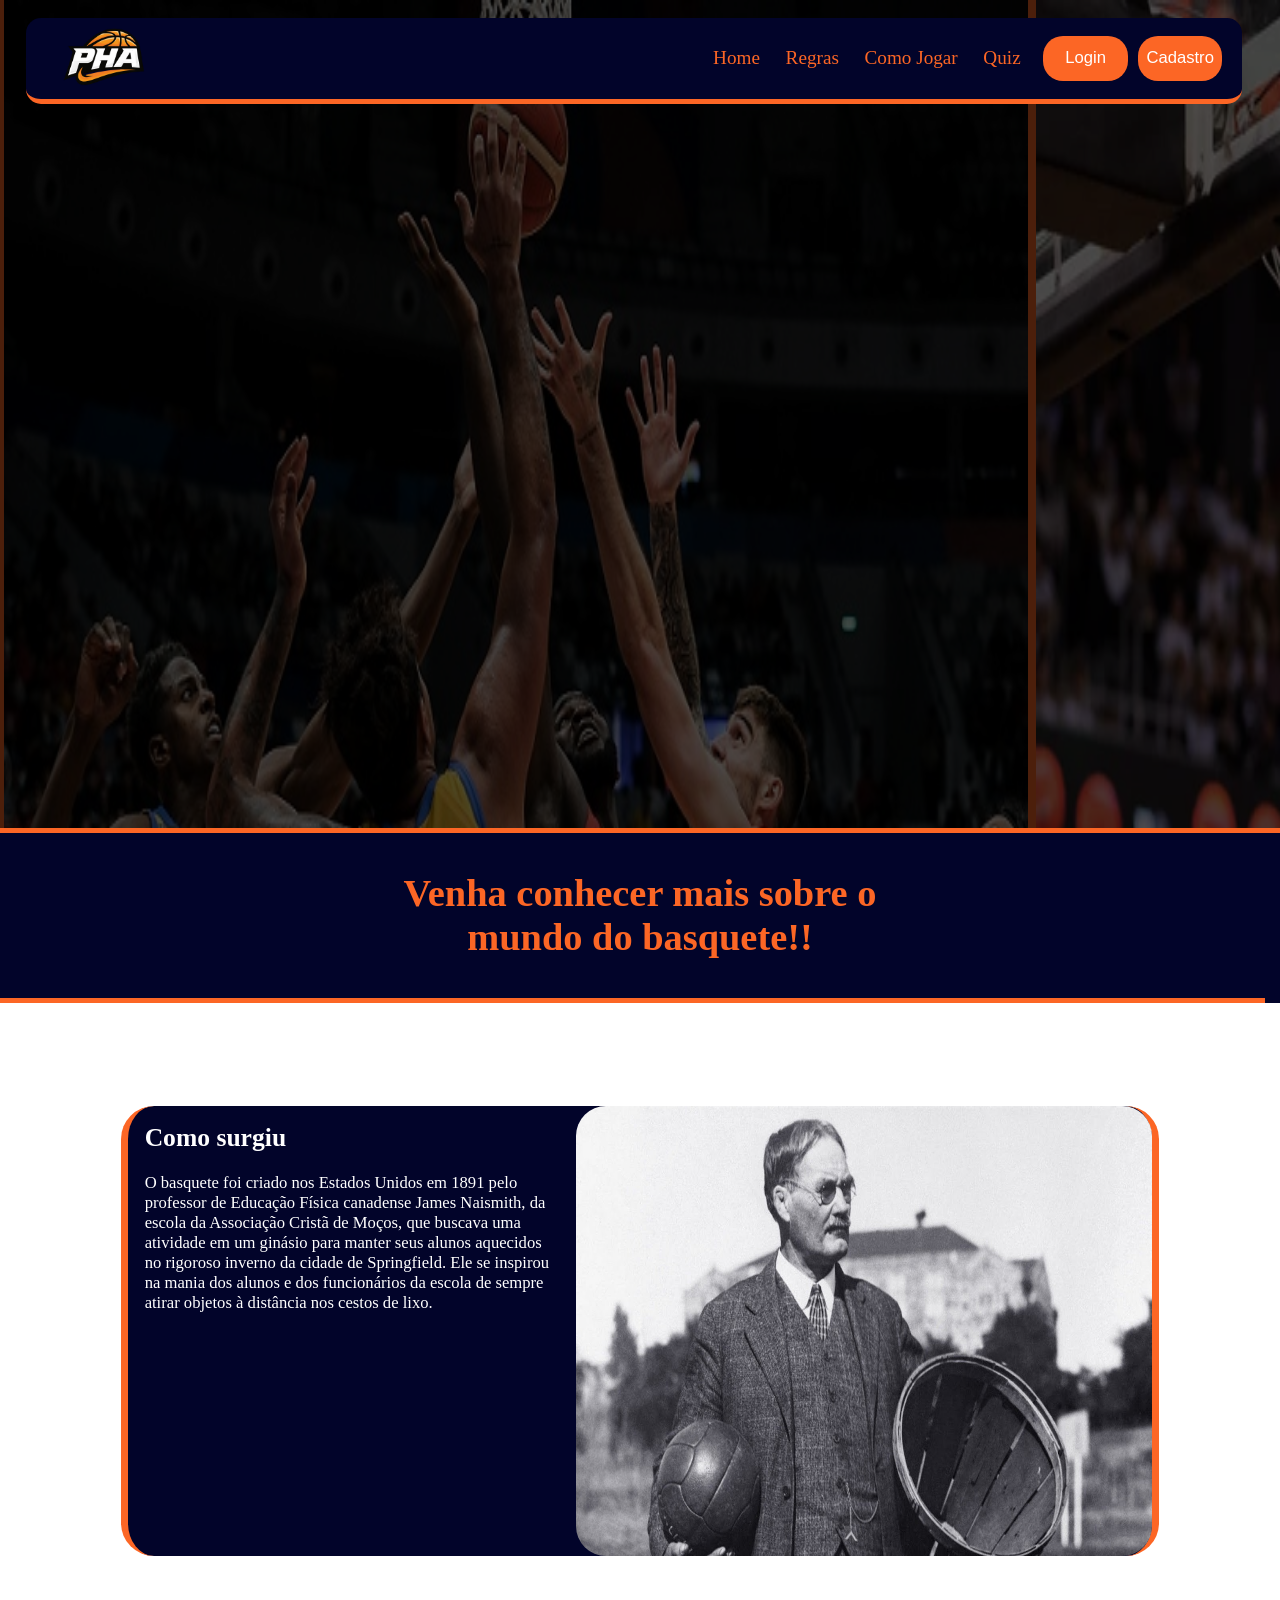
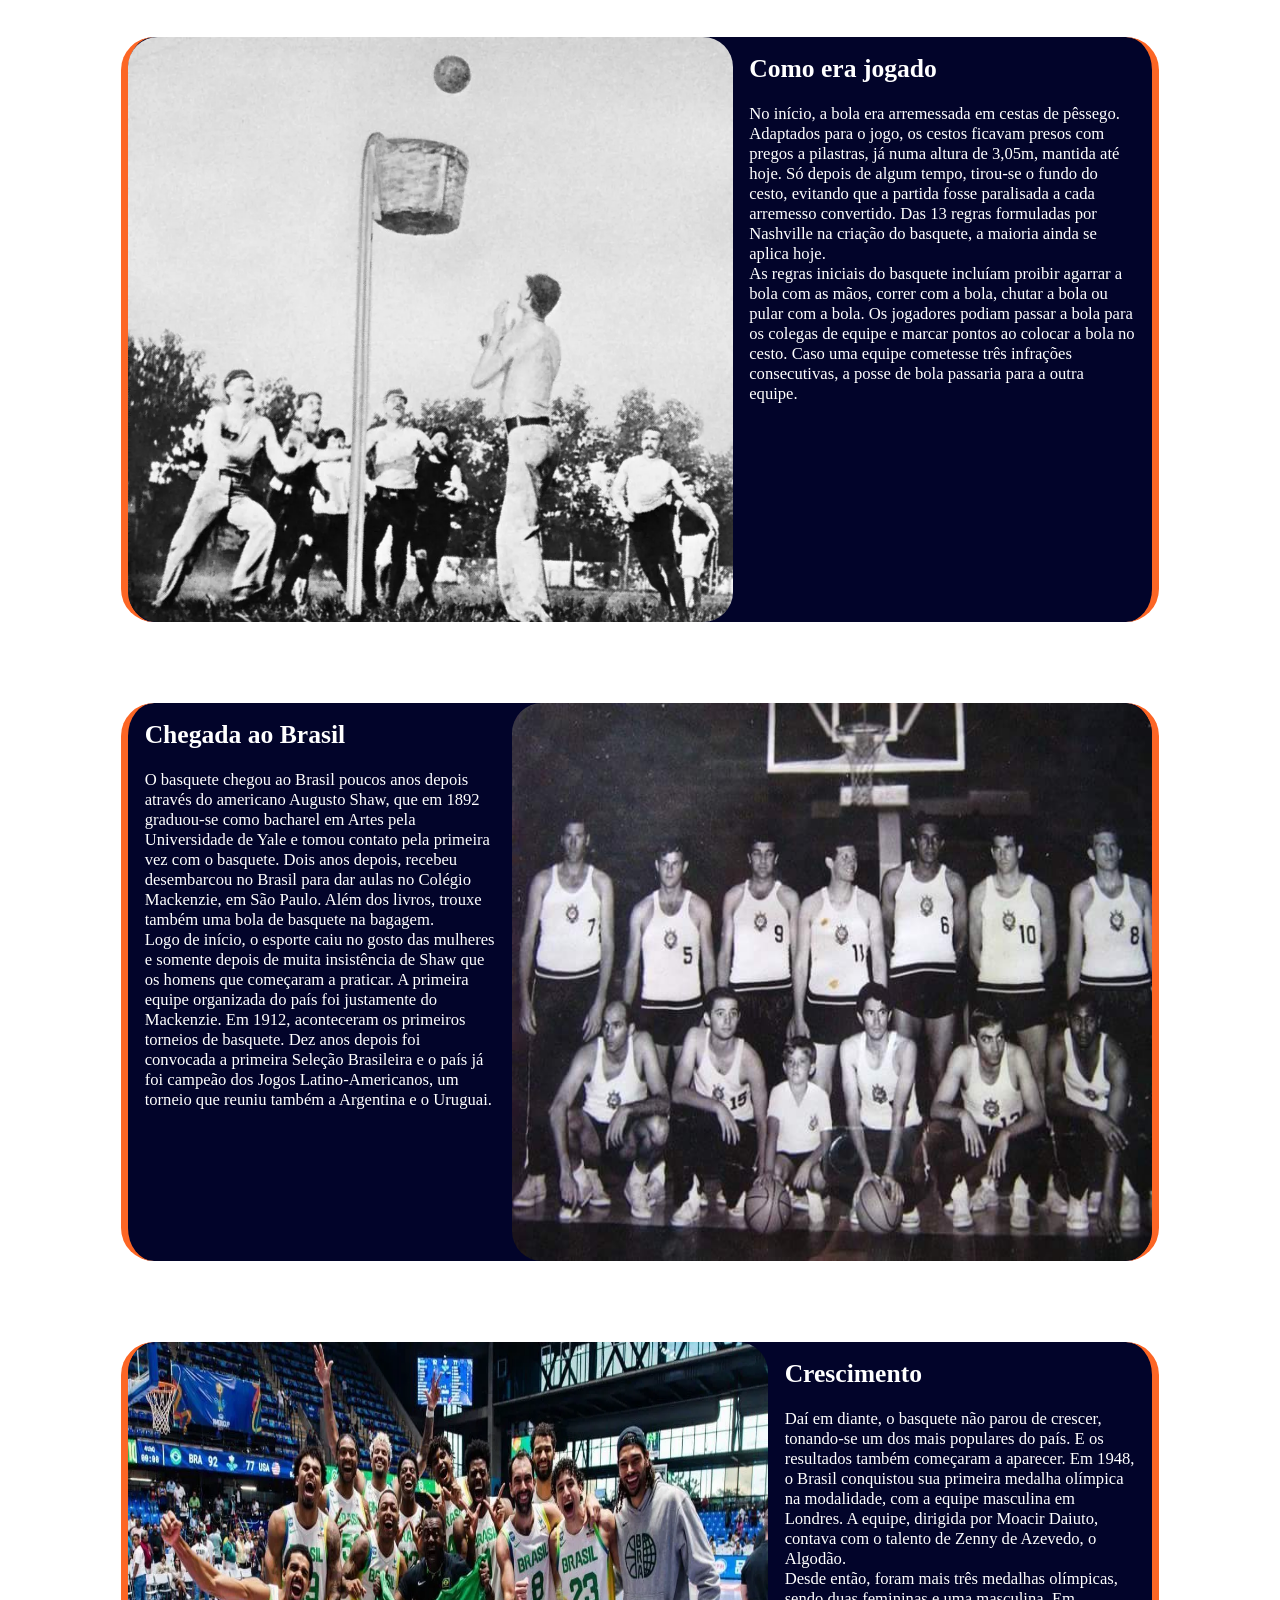
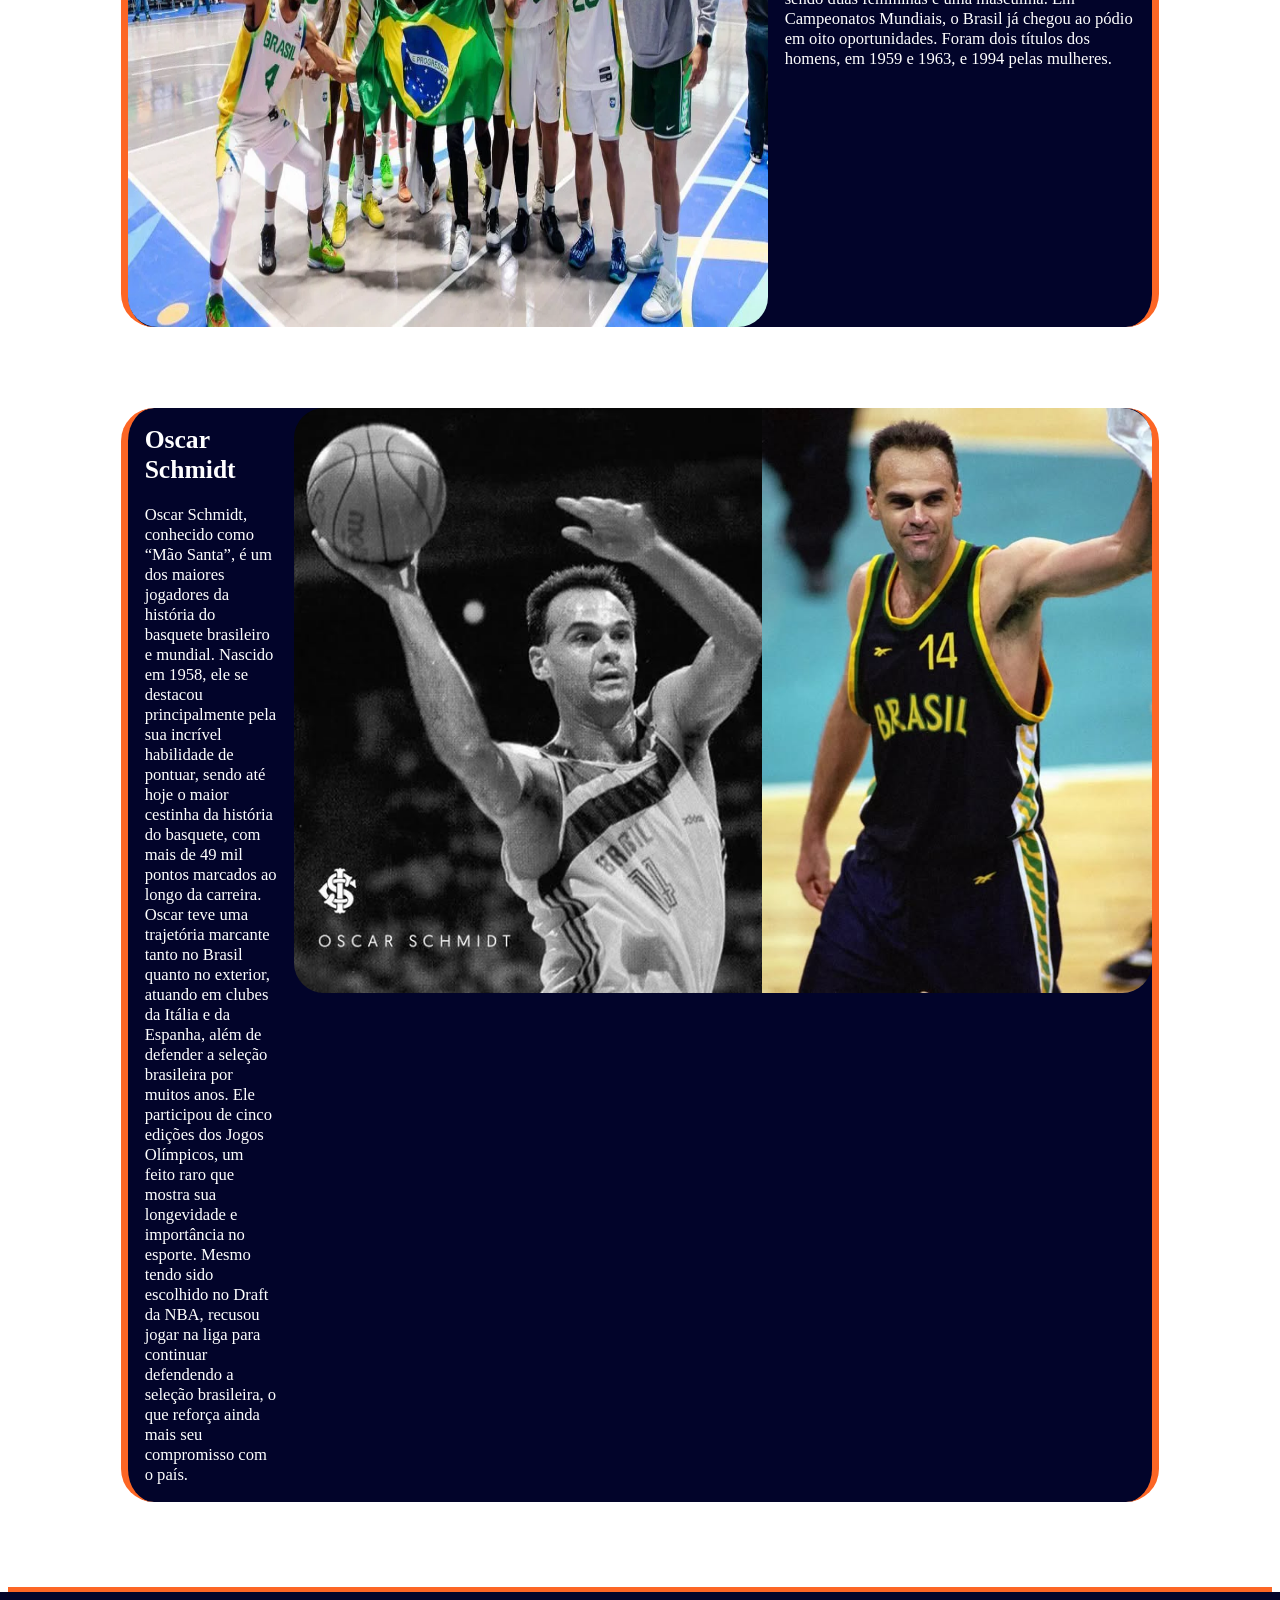
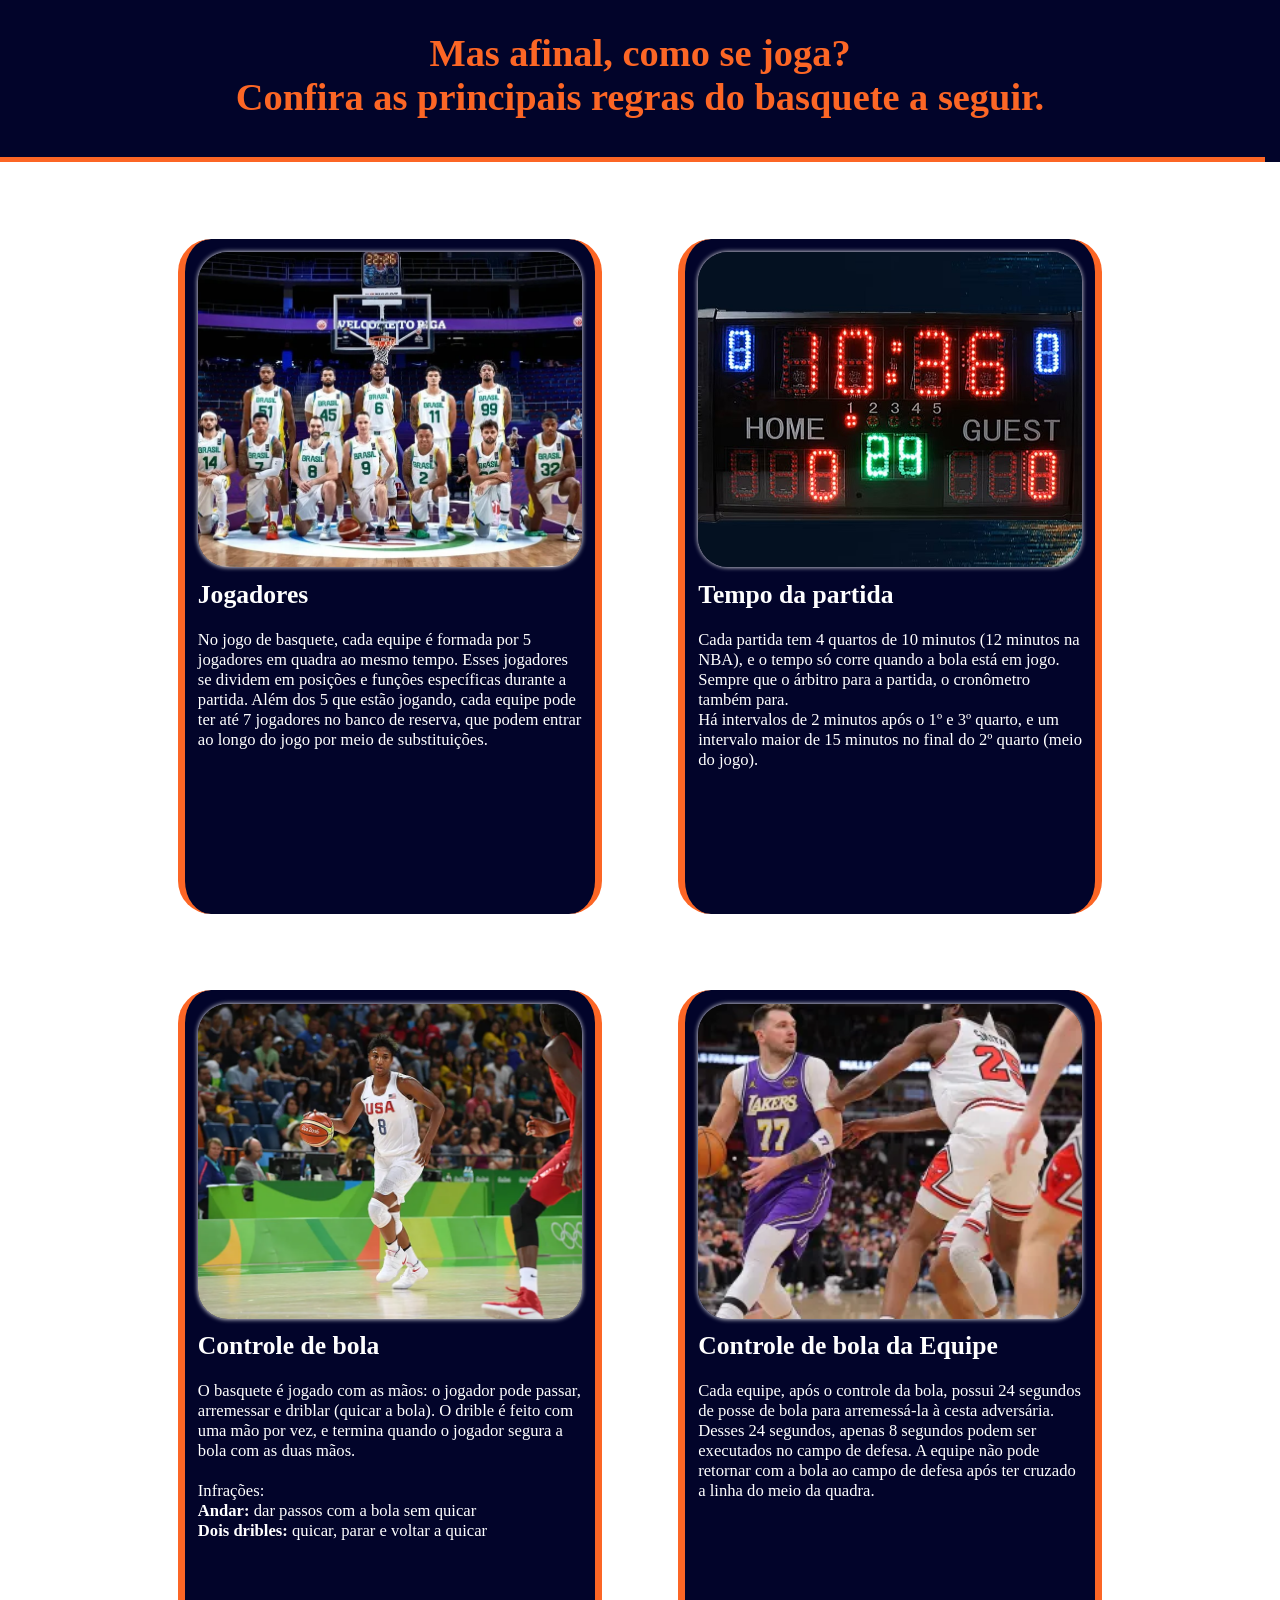
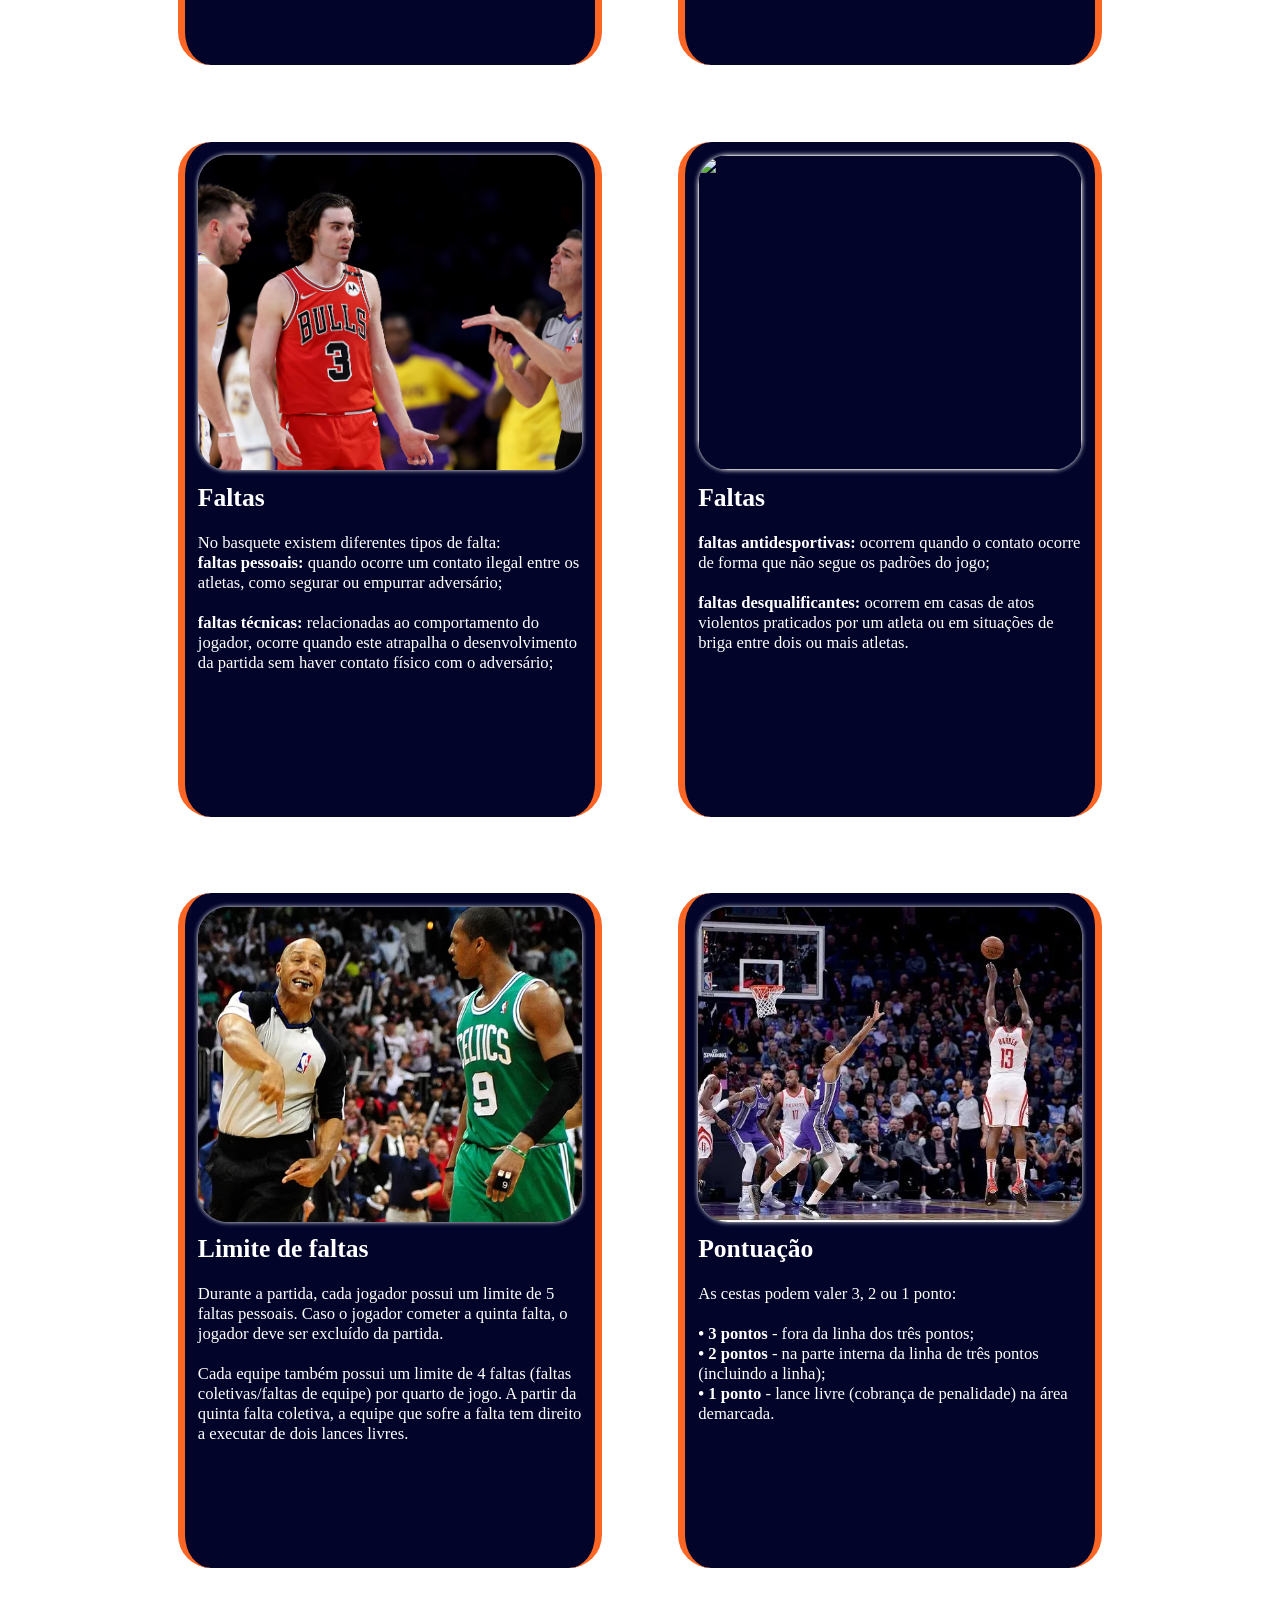
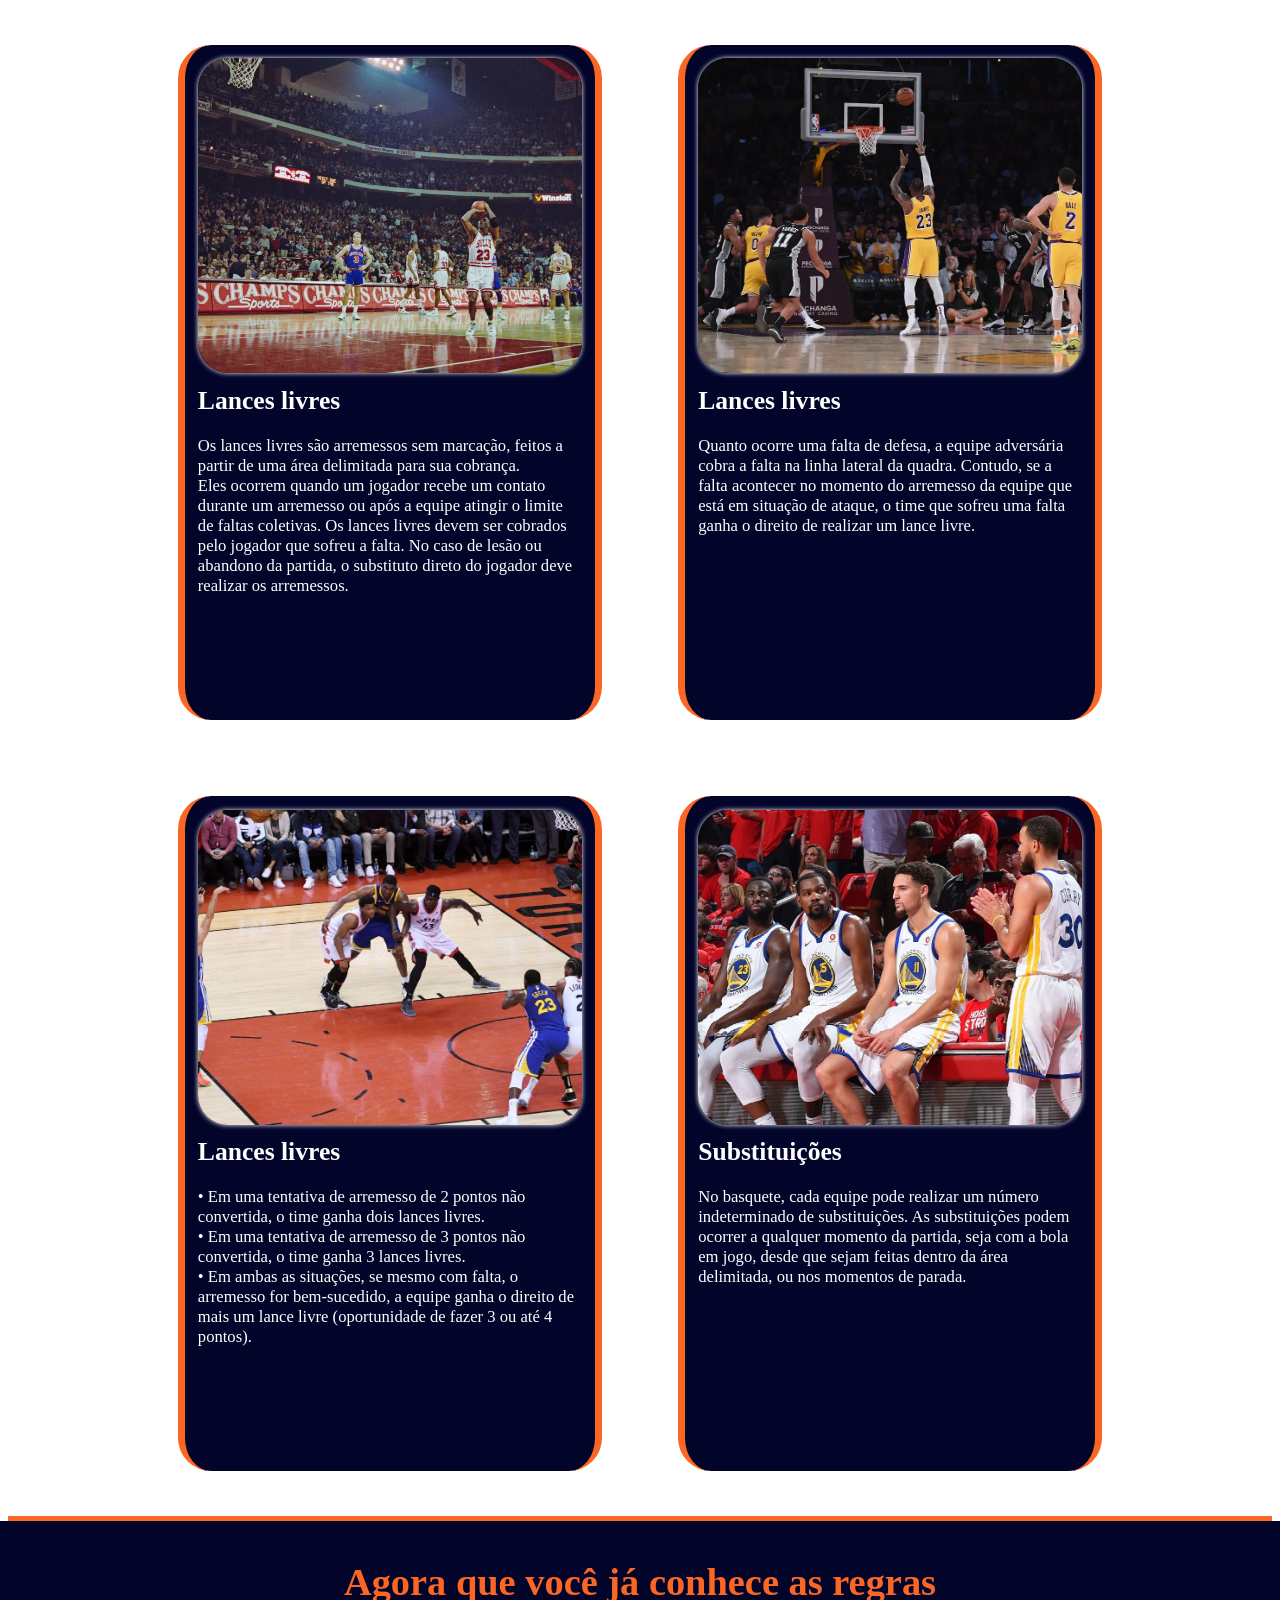
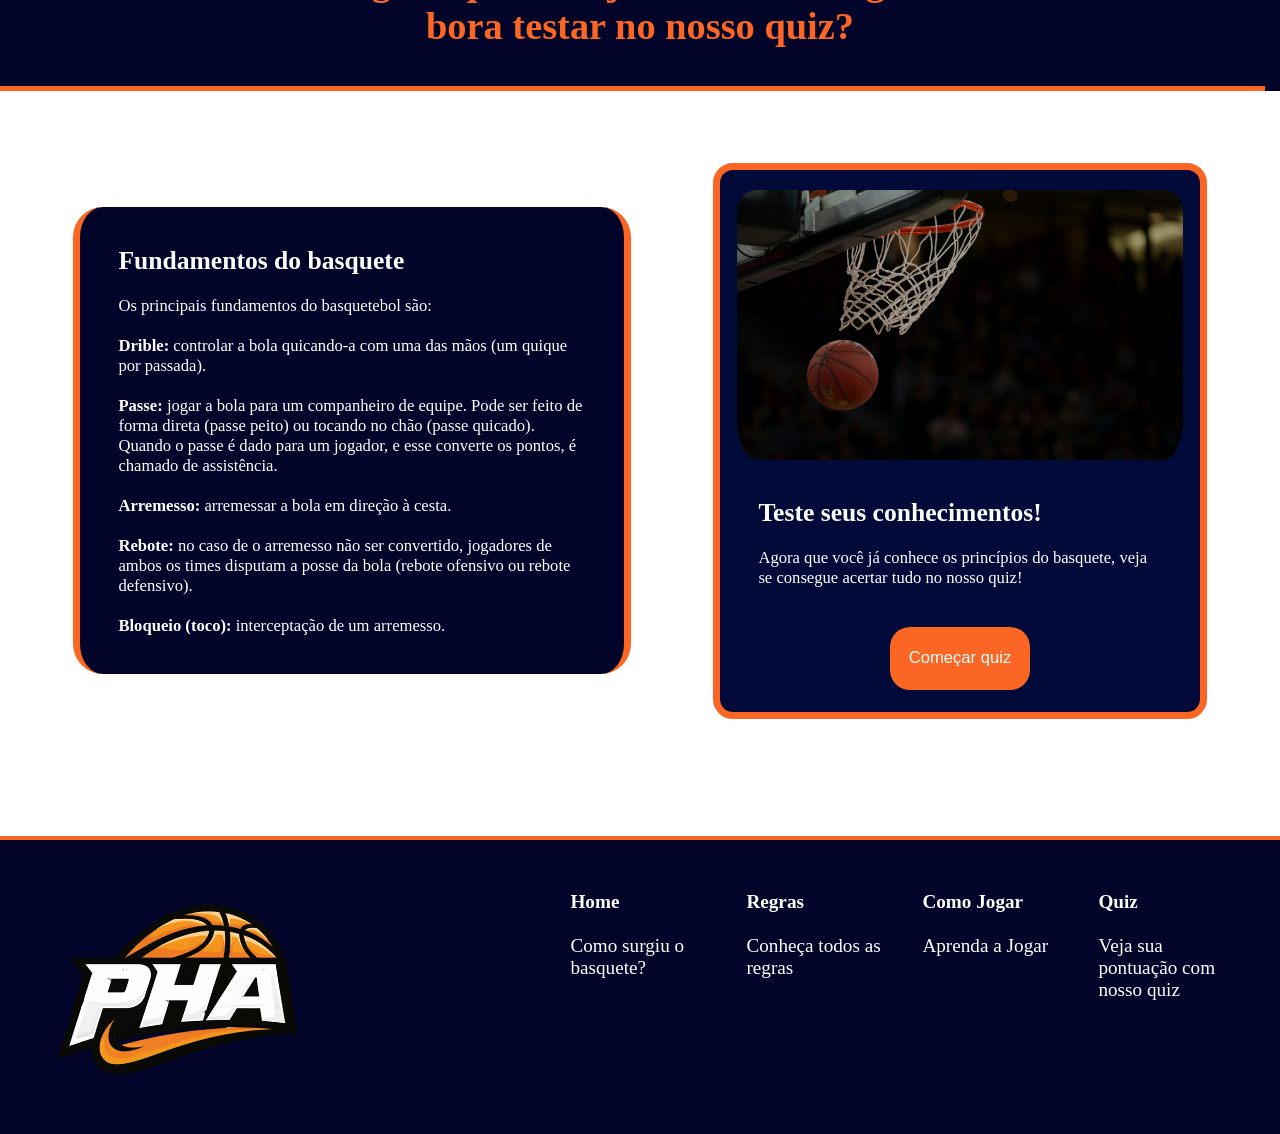
==== commit 649a192d: "Fix: O redirecionamento do footer para o Quiz e alterando o style do quiz pós inicio" ====
--- a/public/index.html
+++ b/public/index.html
@@ -342,7 +342,7 @@
                 <a>Aprenda a Jogar</a>
             </div>
             <div class="mensagens">
-                <a class="footer-links" href="quiz.html">Quiz </a><br><br>
+                <a class="footer-links" href="login.html">Quiz </a><br><br>
                 <a>Veja sua pontuação com nosso quiz</a>
             </div>
         </div>
--- a/public/css/style.css
+++ b/public/css/style.css
@@ -86,9 +86,10 @@
     animation: CarrosselAnimado 18s infinite;
     /* chamando a animação */
 }
+
 /* keyframes cria uma animação */
 @keyframes CarrosselAnimado {
-    
+
     0% {
         transform: translateX(-70%);
     }
@@ -104,19 +105,19 @@
     30% {
         transform: translateX(-140%);
     }
-    
+
     40% {
         transform: translateX(-140%);
     }
-    
+
     50% {
         transform: translateX(-70%);
     }
-    
+
     60% {
         transform: translateX(-70%);
     }
-    
+
     70% {
         transform: translateX(0);
     }
@@ -196,11 +197,9 @@
 }
 
 .content-history .content-section:hover {
-transform: translateY(-12px);
-    transition: 0.4s;
+    transform: translateY(-12px);
+    transition: 0.5s;
     box-shadow: 0 0 20px 5px var(--AzulEscuro);
-    border-left: solid 7px white;
-    border-right: solid 7px white;
 }
 
 .content-history .content-section span {
@@ -296,13 +295,13 @@
     border-right: solid 7px var(--Laranja);
     border-radius: 33px;
     background-color: var(--AzulEscuro);
-}
+    transition: 0.5s;
+}
+
 .content-rules .content-section:hover {
     transform: translateY(-12px);
-    transition: 0.4s;
+    transition: 0.5s;
     box-shadow: 0 0 20px 5px var(--AzulEscuro);
-    border-left: solid 7px white;
-    border-right: solid 7px white;
 }
 
 .content-rules #image {
@@ -344,7 +343,7 @@
     color: white;
 }
 
-.content-fundamentals .content-group{
+.content-fundamentals .content-group {
     display: flex;
     flex-direction: row;
     width: 50%;
@@ -354,7 +353,7 @@
     margin: 8vh 0;
 }
 
-.content-fundamentals .content-group .content-text{
+.content-fundamentals .content-group .content-text {
     display: flex;
     flex-direction: row;
     width: 85%;
@@ -366,13 +365,13 @@
     border-radius: 30px;
     border-left: solid 7px var(--Laranja);
     border-right: solid 7px var(--Laranja);
-}
+    transition: 0.5s;
+}
+
 .content-fundamentals .content-group .content-text:hover {
-    transform: translateY(-12px);
-    transition: 0.4s;
+    transform: translateY(-10px);
+    transition: 0.5s;
     box-shadow: 0 0 20px 5px var(--AzulEscuro);
-    border-left: solid 7px white;
-    border-right: solid 7px white;
 }
 
 .content-fundamentals span {
@@ -394,27 +393,27 @@
     border: 7px solid var(--Laranja);
     display: flex;
     flex-direction: column;
-    justify-content: center; 
-    align-items: center;
+    justify-content: center;
+    align-items: center;
+    transition: 0.5s;
 }
 
 .content-quiz-card:hover {
-    transform: translateY(-12px);
-    transition: 0.4s;
+    transform: translateY(-10px);
+    transition: 0.5s;
     box-shadow: 0 0 20px 5px var(--AzulEscuro);
-    border: solid 7px white;
 }
 
 .content-quiz-card img {
-    width: 95%;
+    width: 93%;
     height: 30vh;
     object-fit: cover;
-    border-radius: 30px;
+    border-radius: 40px;
     filter: brightness(0.7);
     padding: 20px 20px 0 20px;
 }
 
-.content-fundamentals button {
+.content-quiz-card button {
     background-color: var(--Laranja);
     color: white;
     border: none;
@@ -422,12 +421,11 @@
     height: 7vh;
     width: 11vw;
     font-size: 1.3vw;
-    margin-left: 10px;
-    margin-bottom: 1.3vw;
-    transition: 0.8s;
-}
-
-.content-fundamentals button:hover {
+    margin-bottom: 1.7vw;
+    transition: 0.8s ease-in-out;
+}
+
+.content-quiz-card button:hover {
     background-color: white;
     color: var(--Laranja);
     border: solid 2px var(--Laranja);
@@ -491,6 +489,7 @@
     /* Vou alterar */
     width: 50vw;
     background: radial-gradient(circle, rgba(171, 230, 245, 1) 0%, rgba(29, 29, 168, 1) 74%, rgba(19, 36, 99, 1) 100%);
+    text-align: center;
 }
 
 .LoginCadastro input::placeholder {
@@ -555,6 +554,10 @@
     margin: 14px 0 5px 0;
     padding: 4px;
     border-radius: 5px;
+}
+
+.senha {
+    color: white;
 }
 
 
@@ -597,12 +600,13 @@
     height: 6vh;
     width: 25.5vw;
     font-size: 1.1vw;
-    transition: 0.5s;
+    transition: 0.4s;
 }
 
 .Cadastro input:hover {
     border-bottom: solid 0.2vw white;
     transition: 0.3s ease-in-out;
+    box-shadow: 0 1px 0 0 white;
 }
 
 .Cadastro .formulario button {
@@ -671,7 +675,8 @@
 
 .Login input:hover {
     border-bottom: solid 0.2vw white;
-    transition: 0.7s ease-in-out;
+    transition: 0.3s ease-in-out;
+    box-shadow: 0 1px 0 0 white;
 }
 
 .Login .formulario button {
@@ -710,4 +715,255 @@
     --CinzaEscuro: #474747;
     --AzulEscuro: rgb(2, 4, 42);
     --Bege: #FFF4ED;
+
+    /* Usa no quiz */
+    --success: #198754;
+    --success-dark: #095c36;
+    --success-light: #9dd3ba;
+    --warning: #ffc107;
+    --warning-dark: #705400;
+    --warning-light: #fdebb3;
+    --danger: #dc3545;
+    --danger-dark: #990c19;
+    --danger-light: #f0c1c6;
+    --new-gray: #CCCCCC;
+    --new-black: #212427;
+    --new-white: #E8E8E8;
+}
+
+/*======*/
+/* Quiz */
+/*======*/
+.quiz {
+    display: flex;
+    flex-direction: row;
+}
+
+.PosicaoQuiz {
+    color: var(--new-black);
+    background-color: rgb(97, 97, 107);
+    font-family: Verdana, Geneva, Tahoma, sans-serif;
+    display: flex;
+    justify-content: center;
+    align-items: center;
+    height: 100vh;
+    width: 80vw;
+}
+
+.quiz #pontuacaoEJogo {
+    background-color: var(--AzulEscuro);
+    color: white;
+    border-radius: 20px;
+    width: 40vw;
+    border: 7px solid var(--Laranja);
+    display: flex;
+    flex-direction: column;
+    justify-content: center;
+    align-items: center;
+    transition: 0.5s;
+}
+
+#pontuacao {
+    width: 95%;
+    display: flex;
+    justify-content: center;
+    margin-top: 20px;
+}
+
+#jogo {
+    width: 95%;
+    display: flex;
+    justify-content: center;
+    margin-top: 20px;
+    margin-bottom: 20px;
+}
+
+.quiz button {
+    font-family: monospace;
+    font-weight: bold;
+    margin: 10px;
+    width: 50%;
+    height: 45px;
+    background-color: var(--Laranja);
+    color: white;
+    border: none;
+    border-radius: 20px;
+    font-size: 15px;    
+    margin-left: 10px;
+    transition: 0.8s;
+}
+
+.quiz button:hover {
+    background-color: white;
+    color: var(--Laranja);
+    border: solid 2px var(--Laranja);
+}
+
+.quiz .flex-colunar {
+    display: flex;
+    flex-direction: column;
+}
+
+.botoes {
+    display: flex;
+    flex-direction: column;
+    justify-content: center;
+    align-items: center;
+}
+
+.quiz .width-fit-content {
+    width: fit-content;
+}
+
+.quiz .padding-8 {
+    padding: 8px;
+}
+
+.quiz .text-bold {
+    font-weight: bold;
+}
+
+.quiz .text-success-with-bg {
+    color: var(--success-dark);
+    background-color: var(--success-light);
+}
+
+.quiz .text-warning-with-bg {
+    color: var(--warning-dark);
+    background-color: var(--warning-light);
+}
+
+.quiz .text-danger-with-bg {
+    color: var(--danger-dark);
+    background-color: var(--danger-light);
+}
+
+.quiz .text-new-gray {
+    color: var(--new-gray);
+}
+
+.quiz #div_mensagem {
+    color: white;
+}
+
+.quiz .radio {
+    margin-top: 15px;
+}
+
+#btnIniciarQuiz {
+    padding: 0;
+    margin-bottom: 30px;
+}
+
+#imagemQuiz {
+    height: 300px;
+    width: 550px;
+    margin: 30px 0;
+    border-radius: 20px;
+    object-fit: cover;
+}
+
+#fraseQuiz {
+    text-align: center;
+    color: white;
+    font-size: 21px;
+    margin-bottom: 15px;
+}
+
+.quiz nav {
+    display: flex;
+    flex-direction: column;
+    align-items: center;
+    justify-content: space-around;
+    height: 100vh;
+    width: 25vw;
+    color: white;
+    background-color: var(--AzulEscuro);
+    border-right: solid 5px var(--Laranja);
+    padding: 0;
+}
+
+.quiz .user {
+    display: flex;
+    flex-direction: column;
+    align-items: center;
+}
+
+.quiz ul {
+    display: flex;
+    flex-direction: column;
+    justify-content: space-around;
+    height: 30%;
+    width: 70%;
+}
+
+.quiz ul a {
+    padding: 10px;
+    font-size: 30px;
+    color: white;
+}
+
+/*===========*/
+/* Dashboard */
+/*===========*/
+
+.dashboard {
+    display: flex;
+    flex-direction: row;
+    align-items: center;
+    height: 100vh;
+    margin: 0;
+    background-color: rgb(97, 97, 107);
+}
+
+.dashboard nav {
+    display: flex;
+    flex-direction: column;
+    align-items: center;
+    justify-content: space-around;
+    height: 100vh;
+    width: 30vw;
+    color: white;
+    background-color: var(--AzulEscuro);
+    border-right: solid 5px var(--Laranja);
+    padding: 0;
+}
+
+.dashboard .user {
+    display: flex;
+    flex-direction: column;
+    align-items: center;
+}
+
+.dashboard ul {
+    display: flex;
+    flex-direction: column;
+    justify-content: space-around;
+    height: 30%;
+    width: 70%;
+}
+
+.dashboard ul a {
+    padding: 10px;
+    font-size: 30px;
+    color: white;
+}
+
+.dashboard .containers {
+    display: flex;
+    justify-content: space-between;
+    width: 87vw;
+}
+
+.dashboard .chart-container {
+    position: relative;
+    display: flex;
+    justify-content: center;
+    height: 40vh;
+    width: 35vw;
+    background: white;
+    border-radius: 20px;
+    padding: 20px 25px 0 25px;
+    margin: 20px;
+    border: solid 2x var(--Laranja);
 }
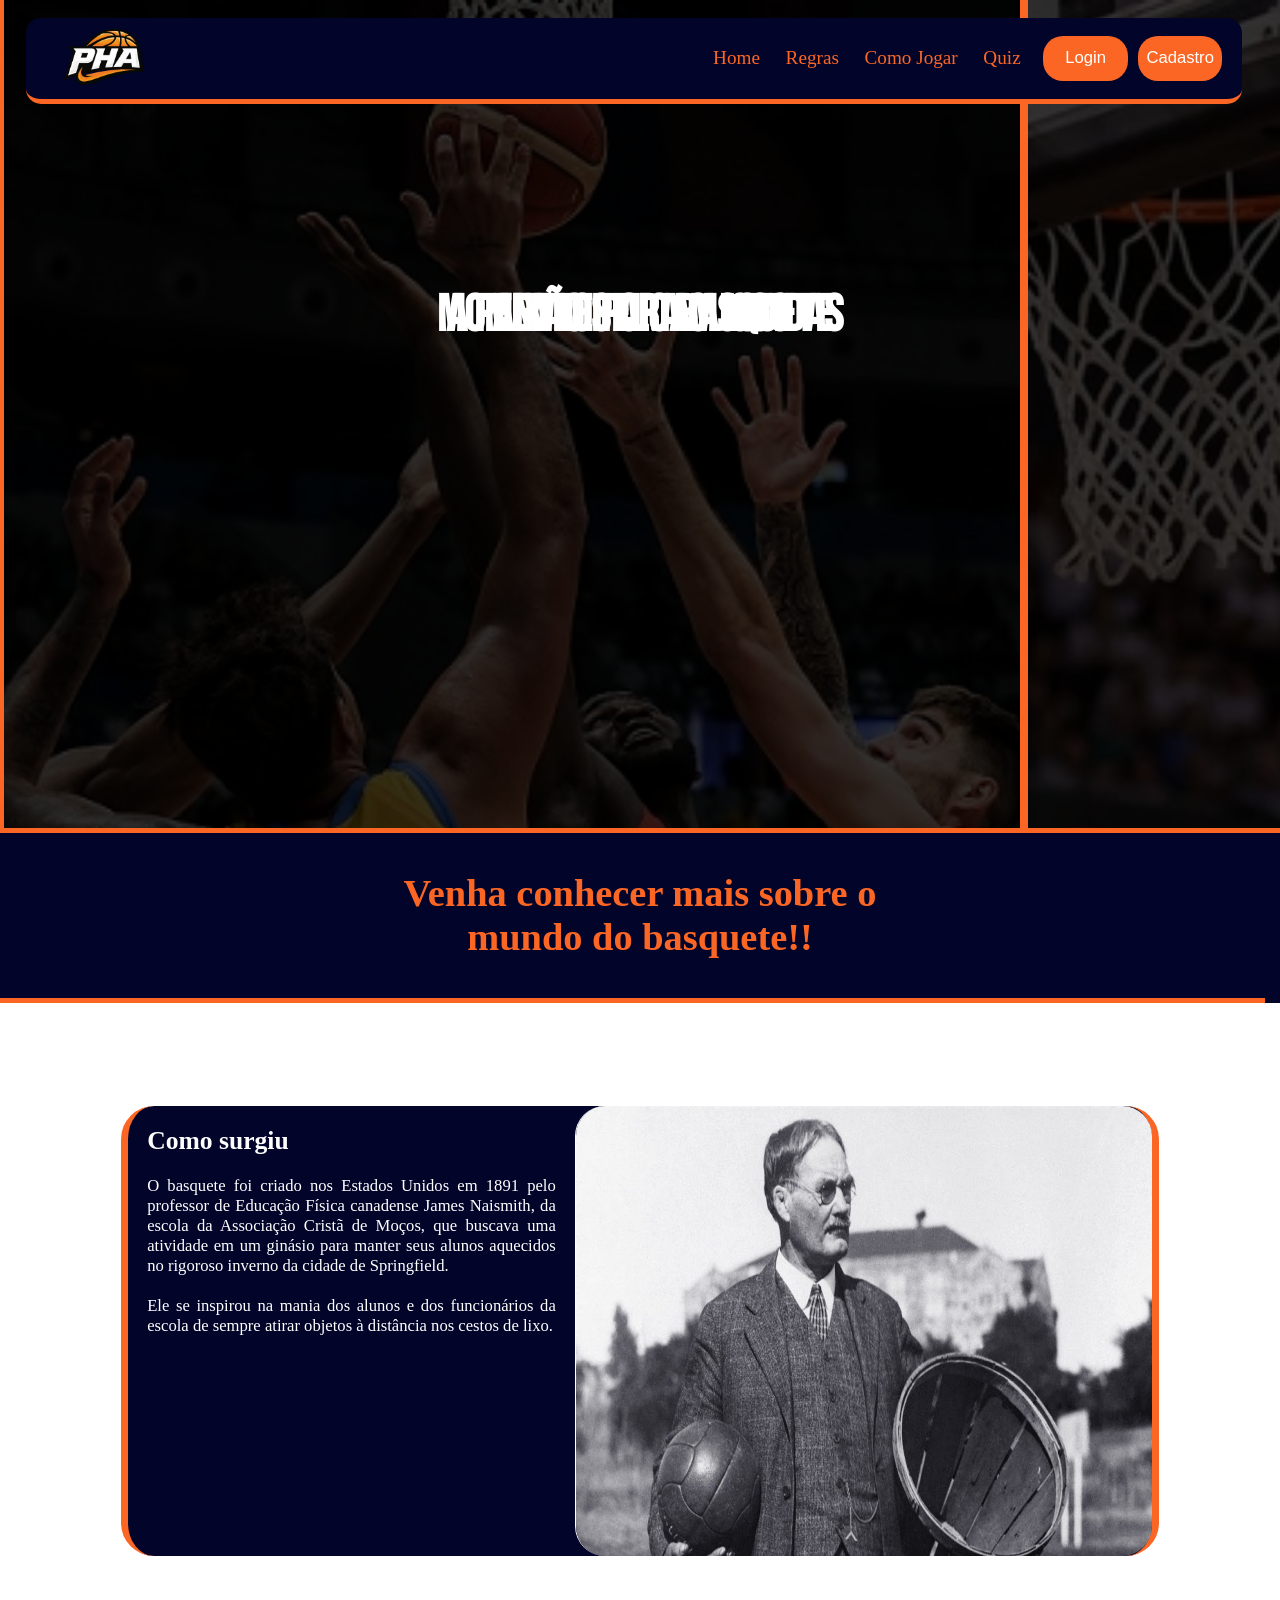
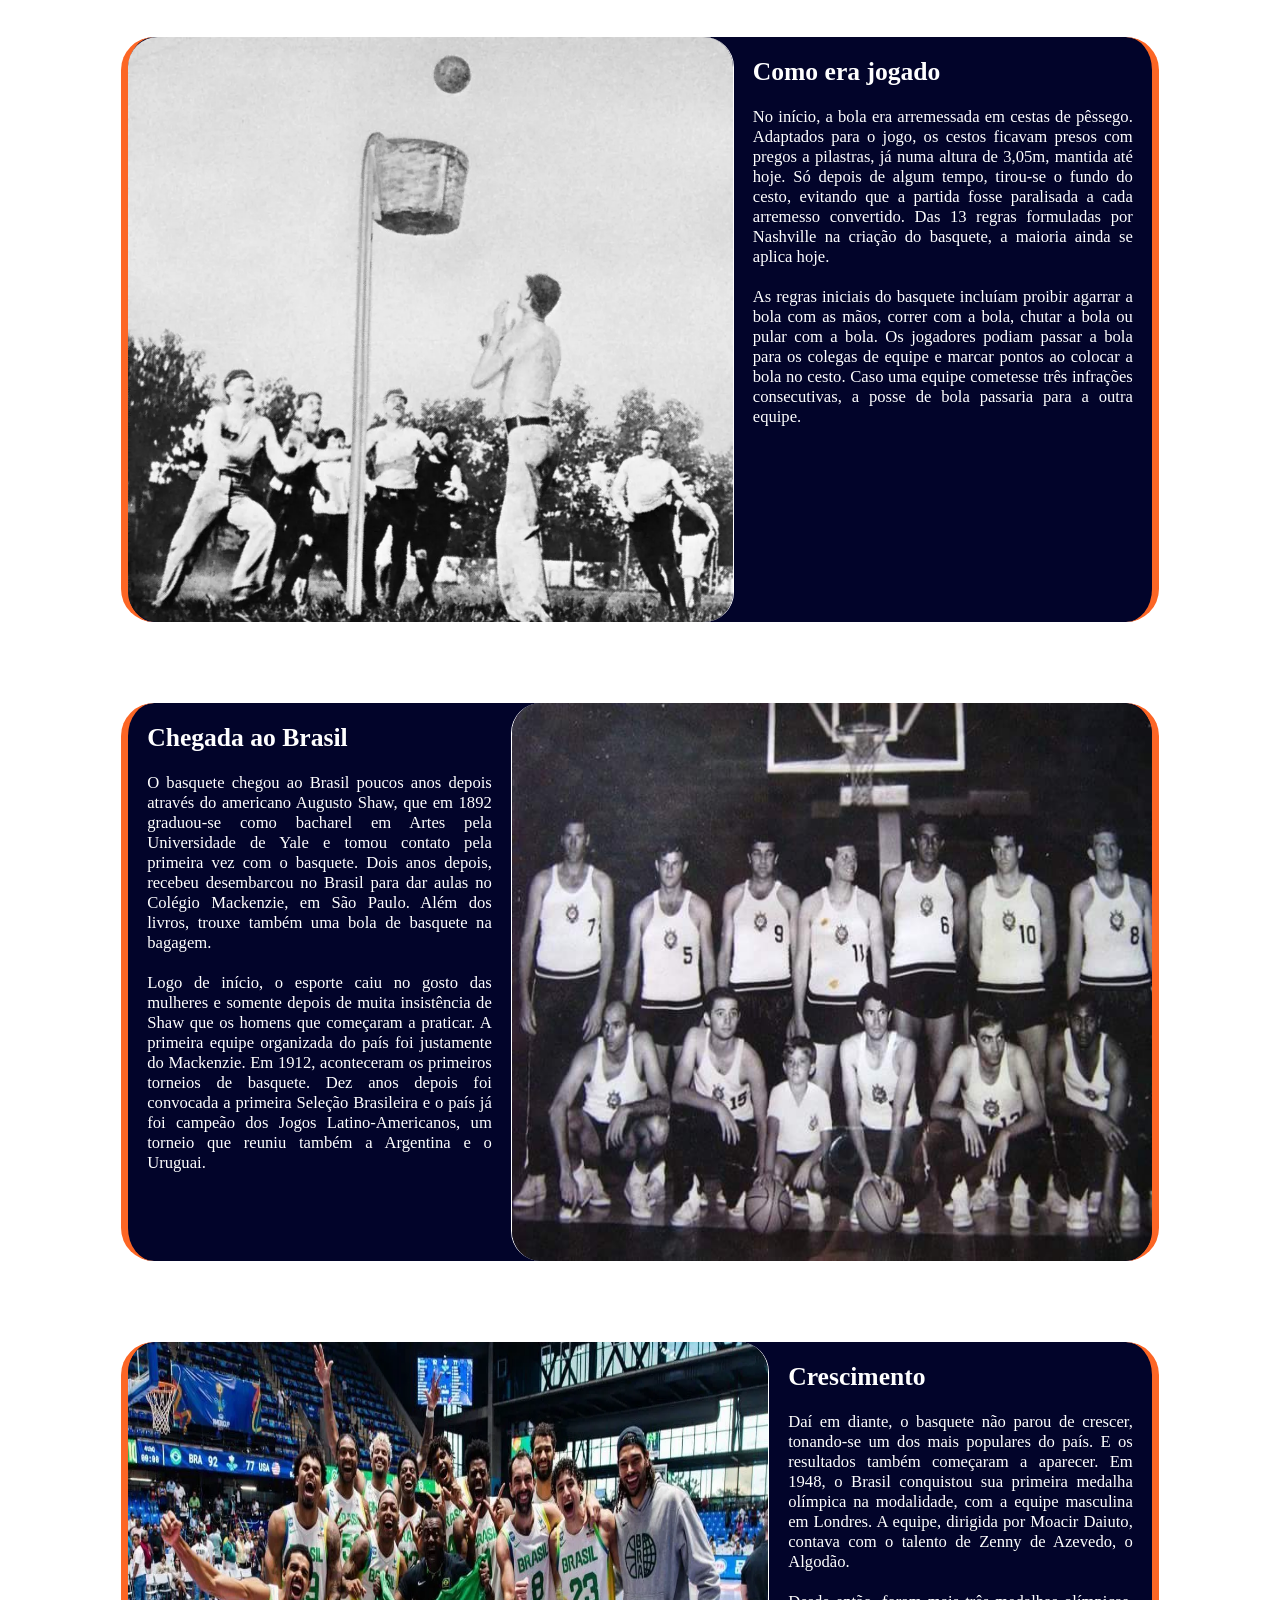
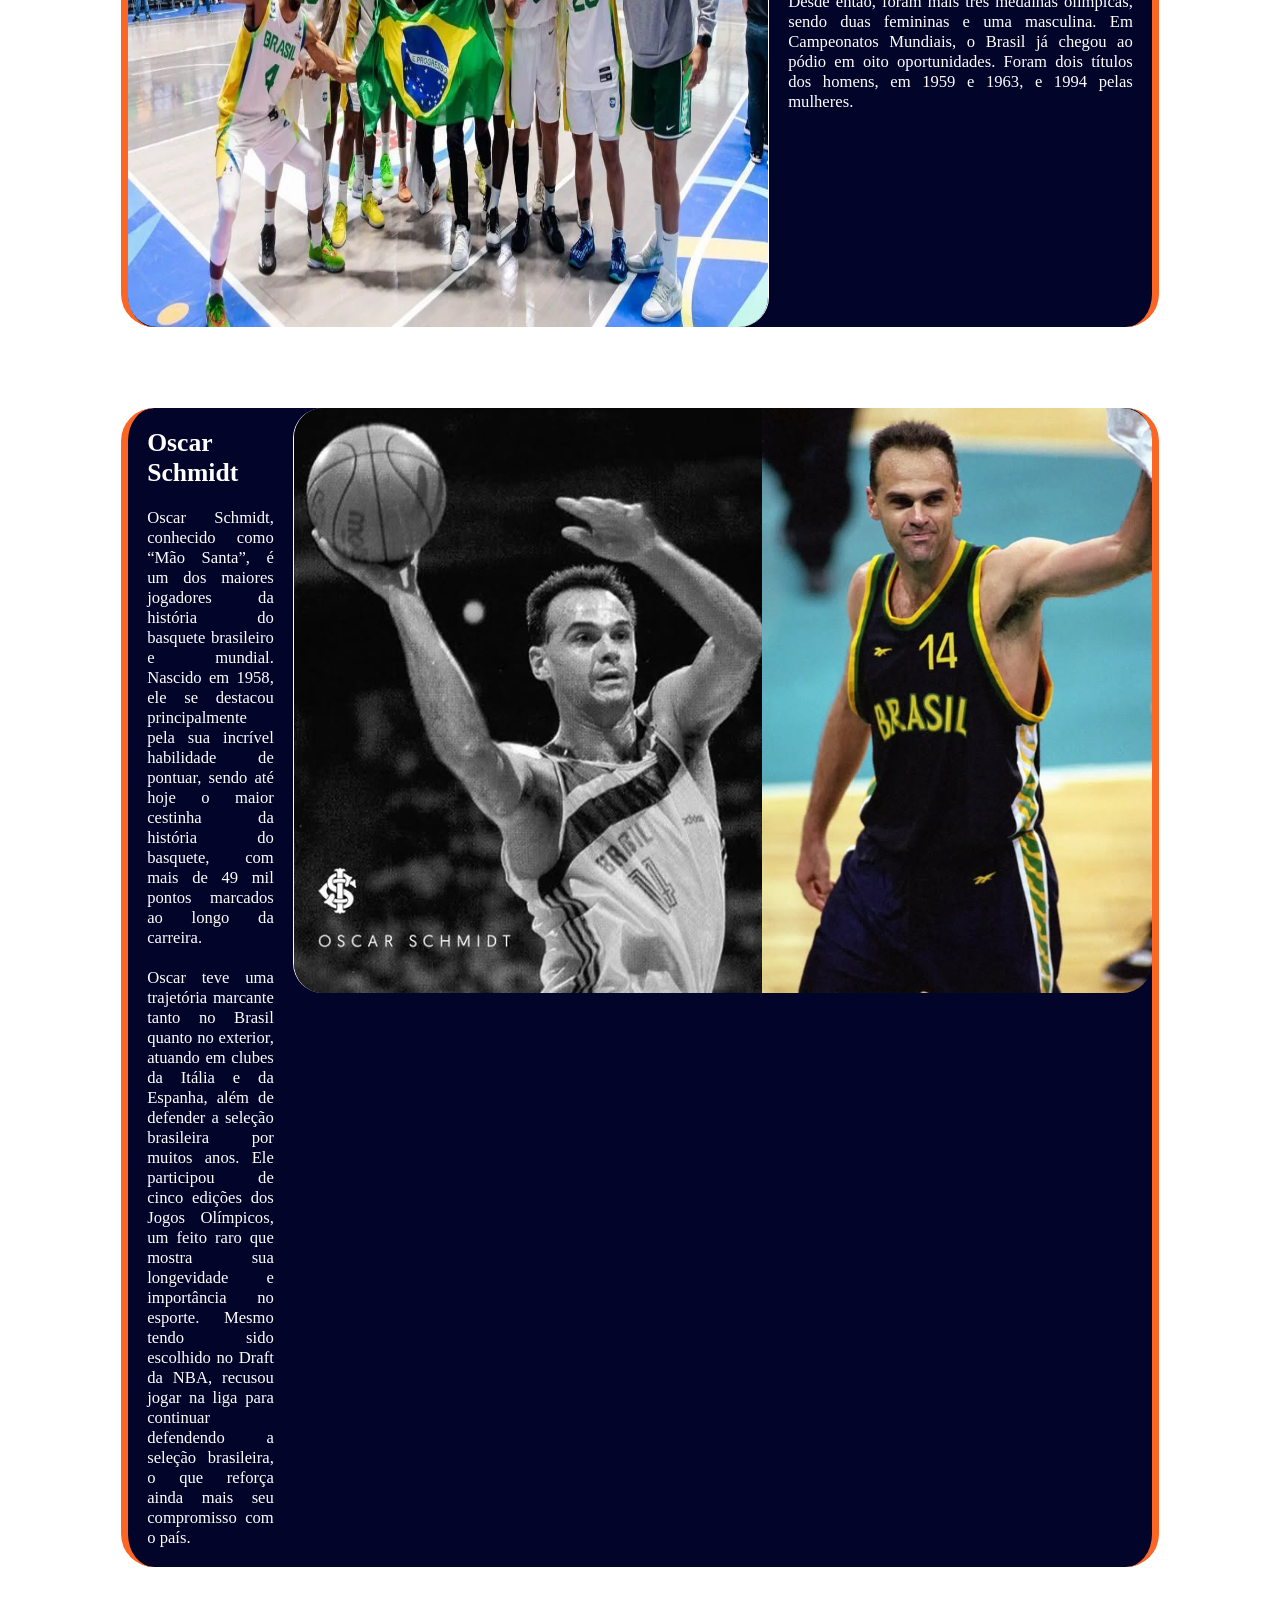
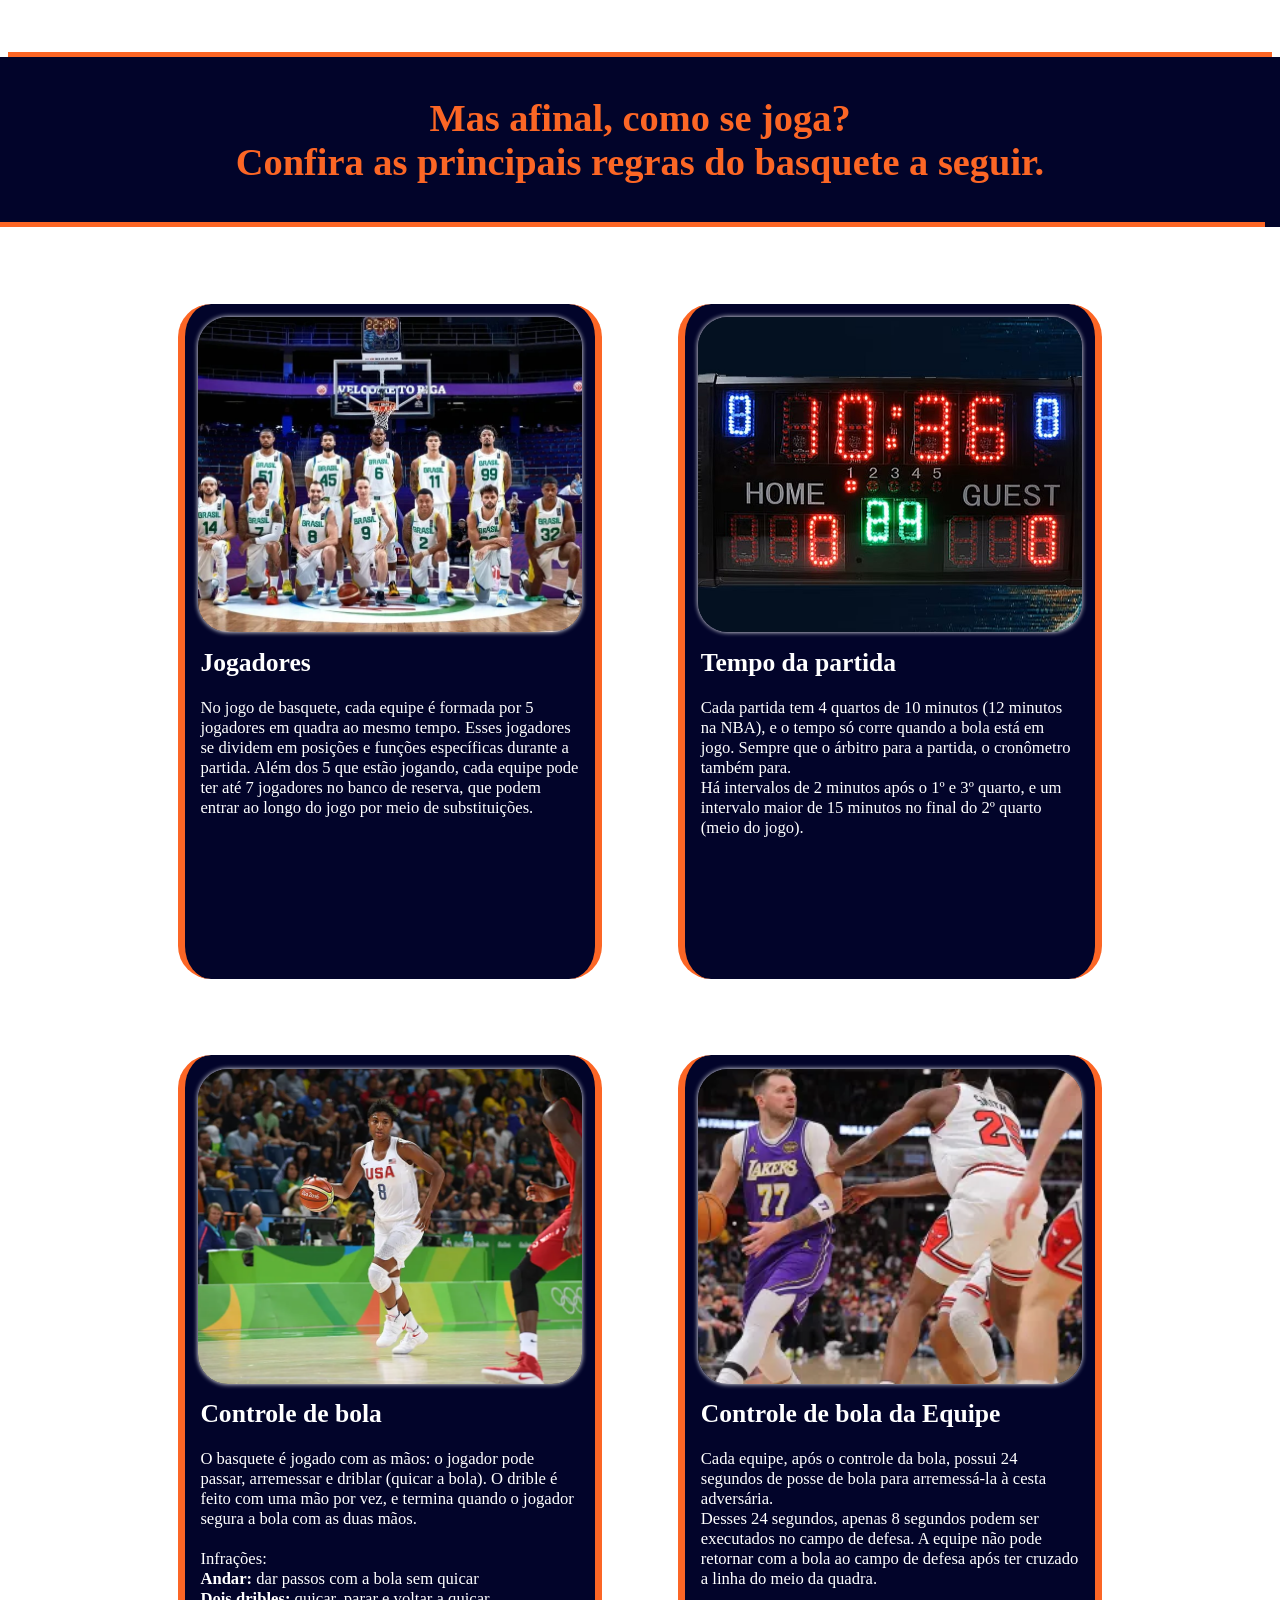
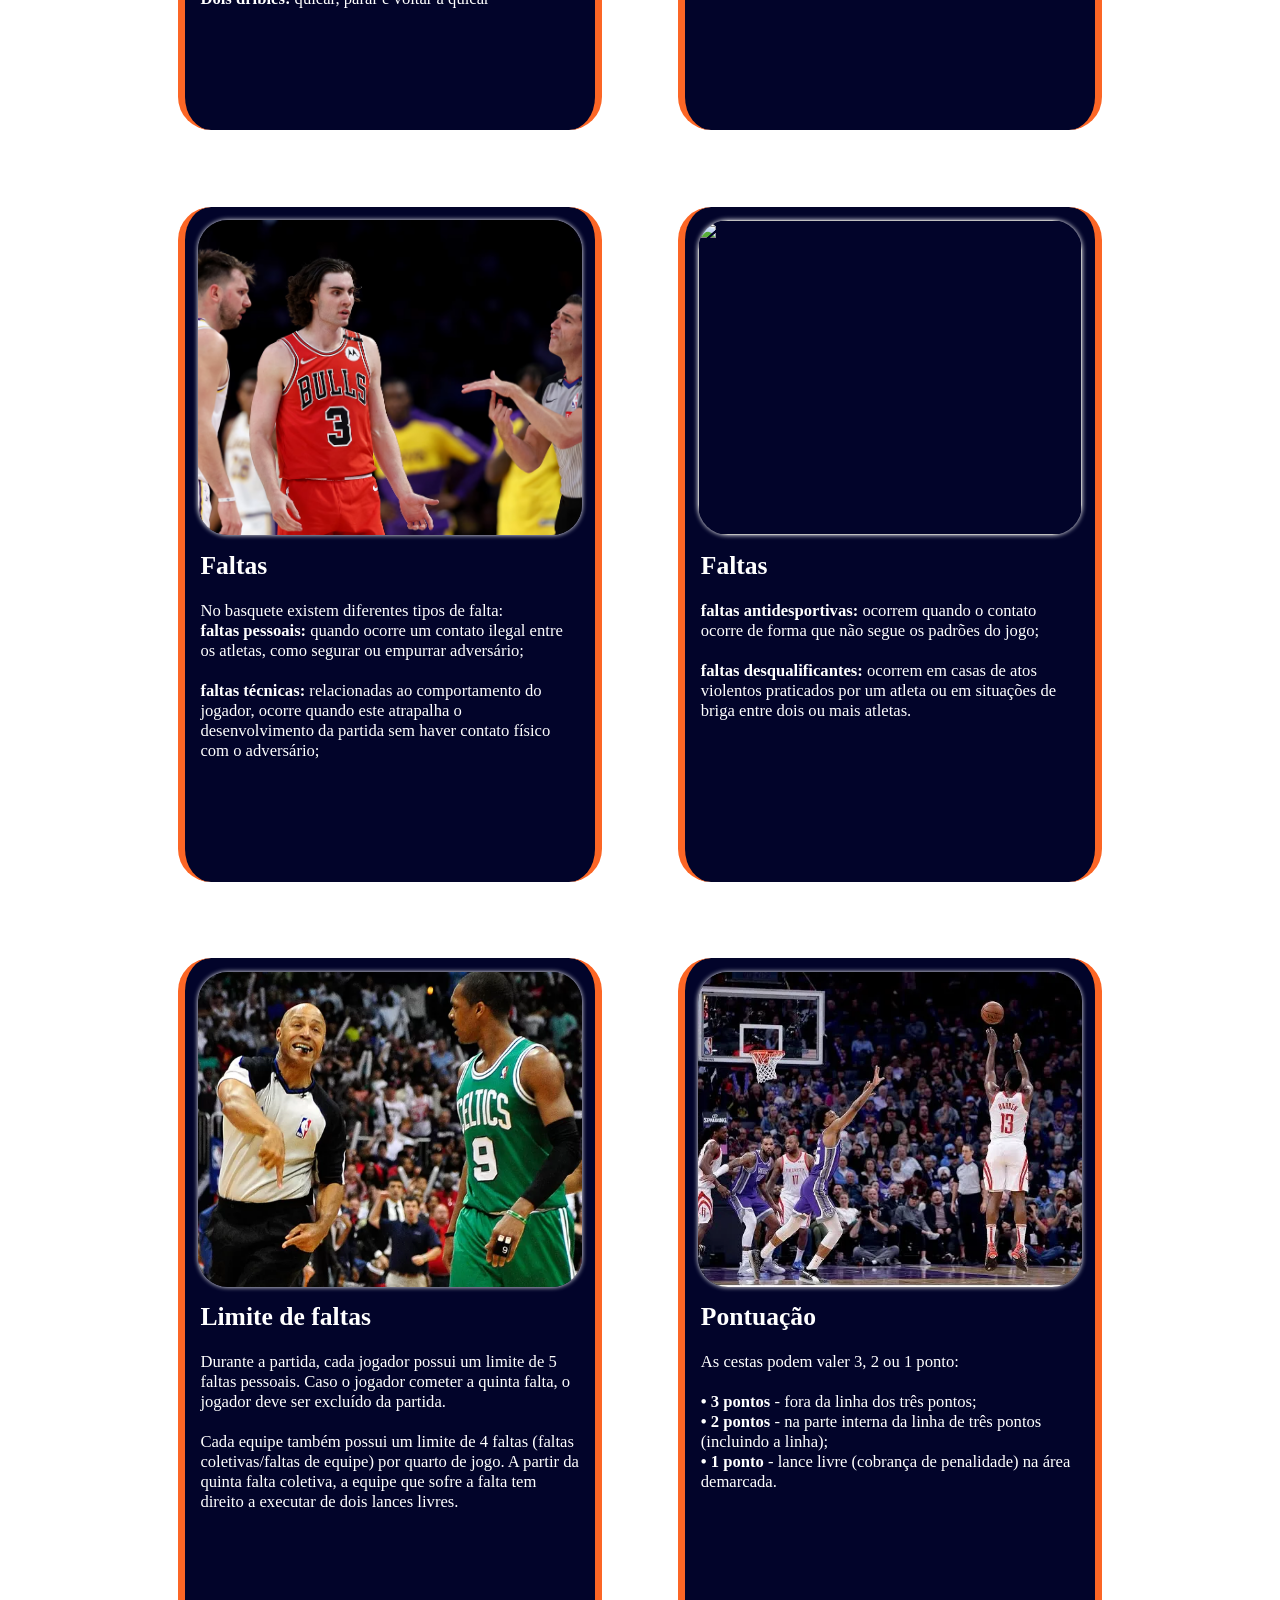
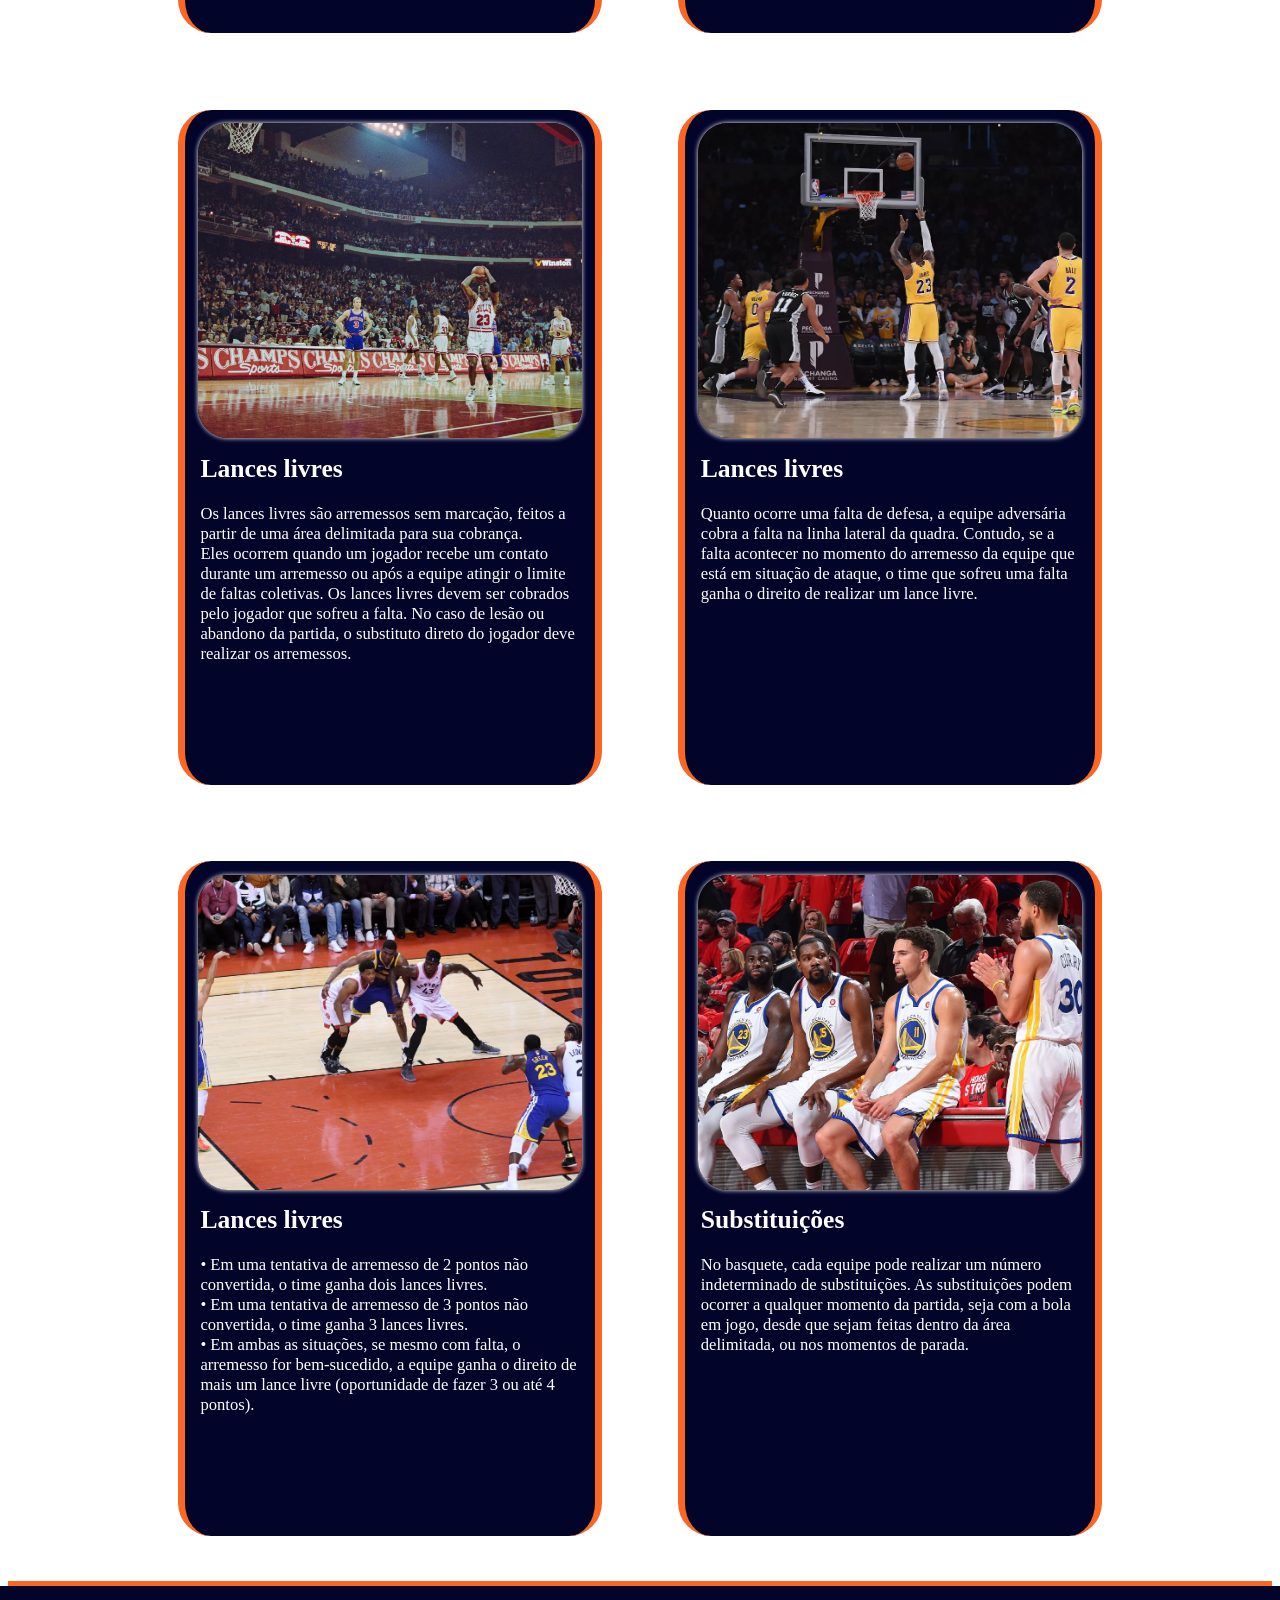
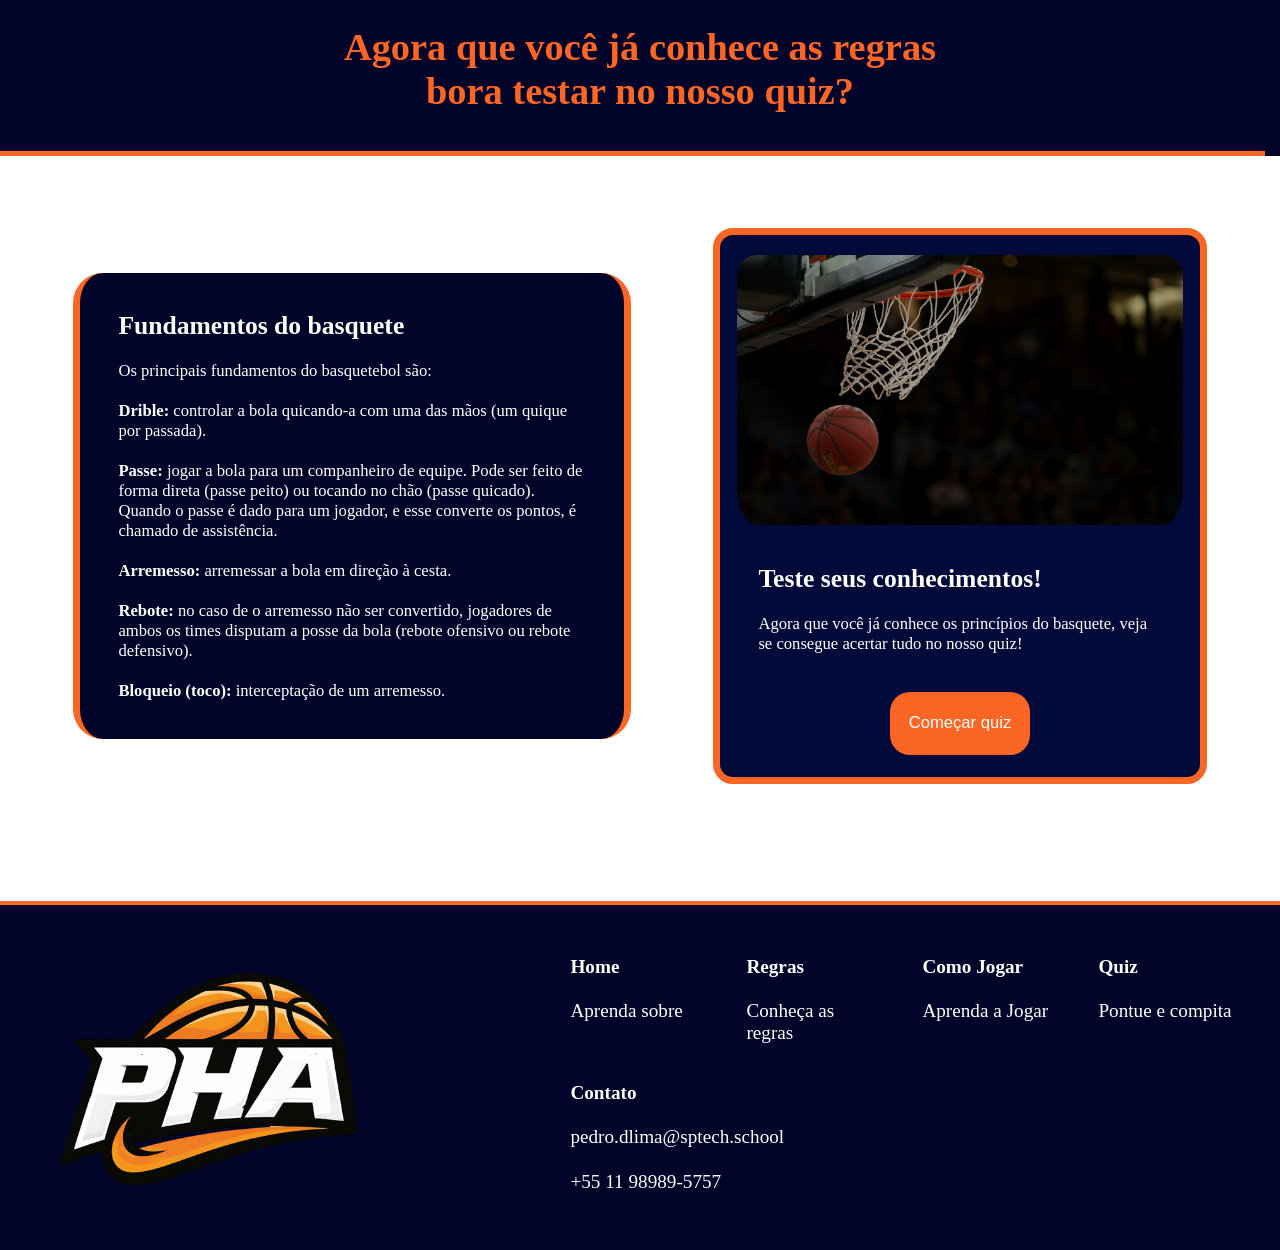
==== commit adf4b8ac: "feat: adicionadas frases e efeitos visuais ao carrossel fix: corrigindo a estilização da home" ====
--- a/public/index.html
+++ b/public/index.html
@@ -7,6 +7,8 @@
     <title>PHA | Home</title>
     <link rel="shortcut icon" href="./assets/imgs/icon.png" type="image/x-icon">
     <link rel="stylesheet" href="./css/style.css">
+    <!-- fonte -->
+    <link href="https://fonts.googleapis.com/css2?family=Bebas+Neue&display=swap" rel="stylesheet">
 </head>
 
 <body class="home">
@@ -24,10 +26,20 @@
 
     <div class="fundoHome">
         <div class="carrossel">
-            <img src="./assets/imgs/fundoHome3.jpg" alt="">
-            <img src="./assets/imgs/fundoHome1.jpg" alt="">
-            <img src="./assets/imgs/fundoHome2.webp" alt="">
-
+            <div class="fundo">
+                <img src="./assets/imgs/fundoHome3.jpg" alt="">
+                <h1>A paixão pelo basquete</h1>
+            </div>
+
+            <div class="fundo">
+                <img src="./assets/imgs/fundoHome1.jpg" alt="">
+                <h1>Momentos criam lendas</h1>
+            </div>
+
+            <div class="fundo">
+                <img src="./assets/imgs/fundoHome2.webp" alt="">
+                <h1>Entre para o jogo</h1>
+            </div>
         </div>
     </div>
 
@@ -41,8 +53,10 @@
         <section class="content-section">
             <p> <span>Como surgiu</span> <br><br>
                 O basquete foi criado nos Estados Unidos em 1891 pelo professor de Educação Física canadense James
-                Naismith, da escola da Associação Cristã de Moços, que buscava uma atividade em um ginásio para manter
-                seus alunos aquecidos no rigoroso inverno da cidade de Springfield. Ele se inspirou na mania dos alunos
+                Naismith, da escola da Associação Cristã de Moços, que buscava uma atividade em um ginásio para
+                manter
+                seus alunos aquecidos no rigoroso inverno da cidade de Springfield.
+                <br><br>Ele se inspirou na mania dos alunos
                 e dos funcionários da escola de sempre atirar objetos à distância nos cestos de lixo.
             </p>
             <img id="image-section-1" src="./assets/imgs/criador.jpg">
@@ -51,12 +65,16 @@
         <section class="content-section">
             <img id="image-section-2" src="./assets/imgs/cestaAntiga.webp">
             <p> <span>Como era jogado</span> <br><br>
-                No início, a bola era arremessada em cestas de pêssego. Adaptados para o jogo, os cestos ficavam presos
-                com pregos a pilastras, já numa altura de 3,05m, mantida até hoje. Só depois de algum tempo, tirou-se o
+                No início, a bola era arremessada em cestas de pêssego. Adaptados para o jogo, os cestos ficavam
+                presos
+                com pregos a pilastras, já numa altura de 3,05m, mantida até hoje. Só depois de algum tempo,
+                tirou-se o
                 fundo do cesto, evitando que a partida fosse paralisada a cada arremesso convertido. Das 13 regras
                 formuladas por Nashville na criação do basquete, a maioria ainda se aplica hoje.
-                <br> As regras iniciais do basquete incluíam proibir agarrar a bola com as mãos, correr com a bola,
-                chutar a bola ou pular com a bola. Os jogadores podiam passar a bola para os colegas de equipe e marcar
+                <br><br> As regras iniciais do basquete incluíam proibir agarrar a bola com as mãos, correr com a
+                bola,
+                chutar a bola ou pular com a bola. Os jogadores podiam passar a bola para os colegas de equipe e
+                marcar
                 pontos ao colocar a bola no cesto. Caso uma equipe cometesse três infrações consecutivas, a posse de
                 bola passaria para a outra equipe.
             </p>
@@ -64,14 +82,21 @@
 
         <section class="content-section">
             <p> <span>Chegada ao Brasil</span> <br><br>
-                O basquete chegou ao Brasil poucos anos depois através do americano Augusto Shaw, que em 1892 graduou-se
-                como bacharel em Artes pela Universidade de Yale e tomou contato pela primeira vez com o basquete. Dois
-                anos depois, recebeu desembarcou no Brasil para dar aulas no Colégio Mackenzie, em São Paulo. Além dos
-                livros, trouxe também uma bola de basquete na bagagem. <br>
-                Logo de início, o esporte caiu no gosto das mulheres e somente depois de muita insistência de Shaw que
-                os homens que começaram a praticar. A primeira equipe organizada do país foi justamente do Mackenzie. Em
-                1912, aconteceram os primeiros torneios de basquete. Dez anos depois foi convocada a primeira Seleção
-                Brasileira e o país já foi campeão dos Jogos Latino-Americanos, um torneio que reuniu também a Argentina
+                O basquete chegou ao Brasil poucos anos depois através do americano Augusto Shaw, que em 1892
+                graduou-se
+                como bacharel em Artes pela Universidade de Yale e tomou contato pela primeira vez com o basquete.
+                Dois
+                anos depois, recebeu desembarcou no Brasil para dar aulas no Colégio Mackenzie, em São Paulo. Além
+                dos
+                livros, trouxe também uma bola de basquete na bagagem. <br><br>
+                Logo de início, o esporte caiu no gosto das mulheres e somente depois de muita insistência de Shaw
+                que
+                os homens que começaram a praticar. A primeira equipe organizada do país foi justamente do
+                Mackenzie. Em
+                1912, aconteceram os primeiros torneios de basquete. Dez anos depois foi convocada a primeira
+                Seleção
+                Brasileira e o país já foi campeão dos Jogos Latino-Americanos, um torneio que reuniu também a
+                Argentina
                 e o Uruguai.
             </p>
             <img id="image-section-3" src="./assets/imgs/basqueteBrasil.jpg">
@@ -81,12 +106,15 @@
             <img id="image-section-4" src="./assets/imgs/CrescimentoBrasil.webp">
             <p> <span>Crescimento</span> <br><br>
                 Daí em diante, o basquete não parou de crescer, tonando-se um dos mais populares do país. E os
-                resultados também começaram a aparecer. Em 1948, o Brasil conquistou sua primeira medalha olímpica na
+                resultados também começaram a aparecer. Em 1948, o Brasil conquistou sua primeira medalha olímpica
+                na
                 modalidade, com a equipe masculina em Londres. A equipe, dirigida por Moacir Daiuto, contava com o
-                talento de Zenny de Azevedo, o Algodão.<br>
-                Desde então, foram mais três medalhas olímpicas, sendo duas femininas e uma masculina. Em Campeonatos
-                Mundiais, o Brasil já chegou ao pódio em oito oportunidades. Foram dois títulos dos homens, em 1959 e
-                1963, e 1994 pelas mulheres.<br>
+                talento de Zenny de Azevedo, o Algodão.<br><br>
+                Desde então, foram mais três medalhas olímpicas, sendo duas femininas e uma masculina. Em
+                Campeonatos
+                Mundiais, o Brasil já chegou ao pódio em oito oportunidades. Foram dois títulos dos homens, em 1959
+                e
+                1963, e 1994 pelas mulheres.
                 <!-- Com essa vasta galeria de troféus, o país também criou inúmeros ídolos no basquete. Nomes como Oscar,
                 Wlamir, Ubiratan, Rosa Branca, Ubiratan, Marcel, Paula, Janeth, Hortência, entre muitos outros, ajudaram
                 a construir a rica história da modalidade no Brasil. -->
@@ -95,18 +123,21 @@
 
         <section class="content-section">
             <p> <span>Oscar Schmidt</span> <br><br>
-                Oscar Schmidt, conhecido como “Mão Santa”, é um dos maiores jogadores da história do basquete brasileiro
+                Oscar Schmidt, conhecido como “Mão Santa”, é um dos maiores jogadores da história do basquete
+                brasileiro
                 e mundial. Nascido em 1958, ele se destacou principalmente pela sua incrível habilidade de pontuar,
                 sendo
                 até hoje o maior cestinha da história do basquete, com mais de 49 mil pontos marcados ao longo da
-                carreira.<br>
-                Oscar teve uma trajetória marcante tanto no Brasil quanto no exterior, atuando em clubes da Itália e da
+                carreira.<br><br>
+                Oscar teve uma trajetória marcante tanto no Brasil quanto no exterior, atuando em clubes da Itália e
+                da
                 Espanha, além de defender a seleção brasileira por muitos anos. Ele participou de cinco edições dos
                 Jogos
-                Olímpicos, um feito raro que mostra sua longevidade e importância no esporte. Mesmo tendo sido escolhido
+                Olímpicos, um feito raro que mostra sua longevidade e importância no esporte. Mesmo tendo sido
+                escolhido
                 no Draft da NBA, recusou jogar na liga para continuar defendendo a seleção brasileira, o que reforça
                 ainda
-                mais seu compromisso com o país. <br>
+                mais seu compromisso com o país.
                 <!-- Sua maior contribuição para o basquete brasileiro foi colocar o Brasil em destaque no cenário internacional,
                 inspirando gerações de atletas e ajudando a popularizar o esporte no país. No mundo, é reconhecido como um
                 dos maiores pontuadores de todos os tempos, sendo respeitado até por jogadores da NBA. -->
@@ -128,9 +159,12 @@
                 <img id="image" src="./assets/imgs/jogadores.webp">
                 <p>
                     <span>Jogadores</span> <br><br>
-                    No jogo de basquete, cada equipe é formada por 5 jogadores em quadra ao mesmo tempo. Esses jogadores
-                    se dividem em posições e funções específicas durante a partida. Além dos 5 que estão jogando, cada
-                    equipe pode ter até 7 jogadores no banco de reserva, que podem entrar ao longo do jogo por meio de
+                    No jogo de basquete, cada equipe é formada por 5 jogadores em quadra ao mesmo tempo. Esses
+                    jogadores
+                    se dividem em posições e funções específicas durante a partida. Além dos 5 que estão jogando,
+                    cada
+                    equipe pode ter até 7 jogadores no banco de reserva, que podem entrar ao longo do jogo por meio
+                    de
                     substituições.
                 </p>
             </section>
@@ -139,11 +173,13 @@
                 <img id="image" src="./assets/imgs/tempoRelogio.jpg">
                 <p>
                     <span>Tempo da partida</span> <br><br>
-                    Cada partida tem 4 quartos de 10 minutos (12 minutos na NBA), e o tempo só corre quando a bola está
+                    Cada partida tem 4 quartos de 10 minutos (12 minutos na NBA), e o tempo só corre quando a bola
+                    está
                     em jogo. Sempre que
                     o árbitro para a partida, o cronômetro também para.<br>
 
-                    Há intervalos de 2 minutos após o 1º e 3º quarto, e um intervalo maior de 15 minutos no final do 2º
+                    Há intervalos de 2 minutos após o 1º e 3º quarto, e um intervalo maior de 15 minutos no final do
+                    2º
                     quarto (meio do jogo).
                 </p>
             </section>
@@ -186,7 +222,8 @@
                     <span>Faltas</span> <br><br>
                     No basquete existem diferentes tipos de falta:<br>
 
-                    <b>faltas pessoais:</b> quando ocorre um contato ilegal entre os atletas, como segurar ou empurrar
+                    <b>faltas pessoais:</b> quando ocorre um contato ilegal entre os atletas, como segurar ou
+                    empurrar
                     adversário;<br><br>
                     <b>faltas técnicas:</b> relacionadas ao comportamento do jogador, ocorre quando este atrapalha o
                     desenvolvimento da partida sem haver contato físico com o adversário;
@@ -197,9 +234,11 @@
                 <img id="image" src="./assets/imgs/Falta - 2.webp">
                 <p>
                     <span>Faltas</span> <br><br>
-                    <b>faltas antidesportivas:</b> ocorrem quando o contato ocorre de forma que não segue os padrões do
+                    <b>faltas antidesportivas:</b> ocorrem quando o contato ocorre de forma que não segue os padrões
+                    do
                     jogo;<br><br>
-                    <b>faltas desqualificantes:</b> ocorrem em casas de atos violentos praticados por um atleta ou em
+                    <b>faltas desqualificantes:</b> ocorrem em casas de atos violentos praticados por um atleta ou
+                    em
                     situações
                     de briga entre dois ou mais atletas.
                 </p>
@@ -214,8 +253,10 @@
                     Durante a partida, cada jogador possui um limite de 5 faltas pessoais. Caso o jogador cometer a
                     quinta falta, o jogador deve ser excluído da partida.<br><br>
 
-                    Cada equipe também possui um limite de 4 faltas (faltas coletivas/faltas de equipe) por quarto de
-                    jogo. A partir da quinta falta coletiva, a equipe que sofre a falta tem direito a executar de dois
+                    Cada equipe também possui um limite de 4 faltas (faltas coletivas/faltas de equipe) por quarto
+                    de
+                    jogo. A partir da quinta falta coletiva, a equipe que sofre a falta tem direito a executar de
+                    dois
                     lances livres.
                 </p>
             </section>
@@ -243,7 +284,8 @@
                     Eles ocorrem quando um jogador recebe um contato durante um arremesso ou após a equipe atingir o
                     limite de faltas coletivas.
 
-                    Os lances livres devem ser cobrados pelo jogador que sofreu a falta. No caso de lesão ou abandono da
+                    Os lances livres devem ser cobrados pelo jogador que sofreu a falta. No caso de lesão ou
+                    abandono da
                     partida, o substituto direto do jogador deve realizar os arremessos.
                 </p>
             </section>
@@ -253,7 +295,8 @@
                 <p>
                     <span>Lances livres</span> <br><br>
                     Quanto ocorre uma falta de defesa, a equipe adversária cobra a falta na linha lateral da quadra.
-                    Contudo, se a falta acontecer no momento do arremesso da equipe que está em situação de ataque, o
+                    Contudo, se a falta acontecer no momento do arremesso da equipe que está em situação de ataque,
+                    o
                     time que sofreu uma falta ganha o direito de realizar um lance livre.
                 </p>
             </section>
@@ -264,9 +307,11 @@
                 <img id="image" src="./assets/imgs/LanceLivre - 3.jpg">
                 <p>
                     <span>Lances livres</span> <br><br>
-                    • Em uma tentativa de arremesso de 2 pontos não convertida, o time ganha dois lances livres. <br>
+                    • Em uma tentativa de arremesso de 2 pontos não convertida, o time ganha dois lances livres.
+                    <br>
                     • Em uma tentativa de arremesso de 3 pontos não convertida, o time ganha 3 lances livres. <br>
-                    • Em ambas as situações, se mesmo com falta, o arremesso for bem-sucedido, a equipe ganha o direito
+                    • Em ambas as situações, se mesmo com falta, o arremesso for bem-sucedido, a equipe ganha o
+                    direito
                     de
                     mais um lance livre (oportunidade de fazer 3 ou até 4 pontos).
                 </p>
@@ -276,8 +321,10 @@
                 <img id="image" src="./assets/imgs/Substituicao.jpg">
                 <p>
                     <span>Substituições</span> <br><br>
-                    No basquete, cada equipe pode realizar um número indeterminado de substituições. As substituições
-                    podem ocorrer a qualquer momento da partida, seja com a bola em jogo, desde que sejam feitas dentro
+                    No basquete, cada equipe pode realizar um número indeterminado de substituições. As
+                    substituições
+                    podem ocorrer a qualquer momento da partida, seja com a bola em jogo, desde que sejam feitas
+                    dentro
                     da área delimitada, ou nos momentos de parada.
                 </p>
             </section>
@@ -300,7 +347,8 @@
                     <b>Drible:</b> controlar a bola quicando-a com uma das mãos (um quique por passada).<br><br>
                     <b>Passe:</b> jogar a bola para um companheiro de equipe. Pode ser feito de forma direta (passe
                     peito) ou
-                    tocando no chão (passe quicado). Quando o passe é dado para um jogador, e esse converte os pontos, é
+                    tocando no chão (passe quicado). Quando o passe é dado para um jogador, e esse converte os
+                    pontos, é
                     chamado de assistência.<br><br>
                     <b>Arremesso:</b> arremessar a bola em direção à cesta.<br><br>
                     <b>Rebote:</b> no caso de o arremesso não ser convertido, jogadores de ambos os times disputam a
@@ -317,10 +365,11 @@
 
                 <p>
                     <span>Teste seus conhecimentos!</span> <br><br>
-                    Agora que você já conhece os princípios do basquete, veja se consegue acertar tudo no nosso quiz!
-                </p>
-
-            <a href="login.html"><button>Começar quiz</button></a>
+                    Agora que você já conhece os princípios do basquete, veja se consegue acertar tudo no nosso
+                    quiz!
+                </p>
+
+                <a href="login.html"><button>Começar quiz</button></a>
             </div>
         </section>
     </main>
@@ -328,23 +377,34 @@
     <footer>
         <img src="./assets/imgs/Logo_PHA.png">
 
-        <div class="footer-column">
-            <div class="mensagens">
-                <a class="footer-links" href="index.html">Home </a><br><br>
-                <a>Como surgiu o basquete?</a>
-            </div>
-            <div class="mensagens">
-                <a class="footer-links" href="index.html#rules">Regras </a><br><br>
-                <a>Conheça todos as regras</a>
-            </div>
-            <div class="mensagens">
-                <a class="footer-links" href="index.html#fundamentals">Como Jogar </a><br><br>
-                <a>Aprenda a Jogar</a>
-            </div>
-            <div class="mensagens">
-                <a class="footer-links" href="login.html">Quiz </a><br><br>
-                <a>Veja sua pontuação com nosso quiz</a>
-            </div>
+        <div class="footer-info">
+            <div class="footer-column">
+                <div class="mensagens">
+                    <a class="footer-links" href="index.html">Home </a><br><br>
+                    <a>Aprenda sobre </a>
+                </div>
+                <div class="mensagens">
+                    <a class="footer-links" href="index.html#rules">Regras </a><br><br>
+                    <a>Conheça as regras</a>
+                </div>
+                <div class="mensagens">
+                    <a class="footer-links" href="index.html#fundamentals">Como Jogar </a><br><br>
+                    <a>Aprenda a Jogar</a>
+                </div>
+                <div class="mensagens">
+                    <a class="footer-links" href="login.html">Quiz </a><br><br>
+                    <a>Pontue e compita</a>
+                </div>
+            </div>
+
+            <div class="footer-column">
+                <div class="mensagens">
+                    <a class="footer-links">Contato </a><br><br>
+                    <p>pedro.dlima@sptech.school </p><br>
+                    <p>+55 11 98989-5757 </p><br>
+                </div>
+            </div>
+        </div>
         </div>
     </footer>
 </body>
--- a/public/css/style.css
+++ b/public/css/style.css
@@ -73,80 +73,98 @@
 .fundoHome {
     height: 92vh;
     width: 100%;
-    display: flex;
-    justify-content: center;
     border-bottom: solid 5px var(--Laranja);
     overflow: hidden;
 }
 
 .fundoHome .carrossel {
     display: flex;
-    width: 300%;
+    flex-direction: row;
+    width: 240%;
     height: 150%;
-    animation: CarrosselAnimado 18s infinite;
+    overflow: hidden;
     /* chamando a animação */
 }
 
-/* keyframes cria uma animação */
-@keyframes CarrosselAnimado {
-
-    0% {
-        transform: translateX(-70%);
-    }
-
-    10% {
-        transform: translateX(-70%);
-    }
-
-    20% {
-        transform: translateX(-70%);
-    }
-
-    30% {
-        transform: translateX(-140%);
-    }
-
-    40% {
-        transform: translateX(-140%);
-    }
-
-    50% {
-        transform: translateX(-70%);
-    }
-
-    60% {
-        transform: translateX(-70%);
-    }
-
-    70% {
-        transform: translateX(0);
-    }
-
-    80% {
-        transform: translateX(0);
-    }
-
-    90% {
-        transform: translateX(-70%);
-    }
-
-    100% {
-        transform: translateX(-70%);
-    }
-}
-
-.fundoHome img {
+.fundo {
     height: 100%;
     width: 80%;
     border-left: solid 4px var(--Laranja);
     border-right: solid 4px var(--Laranja);
-    filter: brightness(30%);
-    /* Escurece a imagem*/
+    animation: CarrosselAnimado 18s infinite;
+}
+
+.fundo img {
+    height: 100%;
+    width: 100%;
+    filter: brightness(20%);
+    object-fit: cover;
 }
 
 .fundoHome img:hover {
-    filter: brightness(70%);
-}
+    filter: brightness(50%);
+}
+
+.fundoHome h1 {
+    position: absolute;
+    color: white;
+    top: 35%;
+    left: 50%;
+    transform: translate(-50%, -50%); 
+    /* Quando queremos centralizar algo a partir de seu centro */
+    text-align: center;
+    font-size: 4vw;
+    font-family: 'Bebas Neue';
+}
+
+/* keyframes cria uma animação */
+@keyframes CarrosselAnimado {
+
+    0% {
+        transform: translateX(-87%);
+    }
+
+    10% {
+        transform: translateX(-87%);
+    }
+
+    20% {
+        transform: translateX(-87%);
+    }
+
+    30% {
+        transform: translateX(-174%);
+    }
+
+    40% {
+        transform: translateX(-174%);
+    }
+
+    50% {
+        transform: translateX(-87%);
+    }
+
+    60% {
+        transform: translateX(-87%);
+    }
+
+    70% {
+        transform: translateX(0);
+    }
+
+    80% {
+        transform: translateX(0);
+    }
+
+    90% {
+        transform: translateX(-87%);
+    }
+
+    100% {
+        transform: translateX(-87%);
+    }
+}
+
 
 /* Parte debaixo da home, abaixo da tela principal*/
 /* Parte do texto */
@@ -194,6 +212,7 @@
     border-right: solid 7px var(--Laranja);
     border-radius: 33px;
     background-color: var(--AzulEscuro);
+    text-align: justify;
 }
 
 .content-history .content-section:hover {
@@ -208,7 +227,7 @@
 }
 
 .content-history .content-section p {
-    padding: 1.3vw;
+    padding: 1.5vw;
     font-size: 1.3vw;
 }
 
@@ -217,6 +236,7 @@
     height: 50vh;
     width: 45vw;
     border-radius: 30px;
+    border-left: solid 1px white;
 }
 
 .content-history .content-section #image-section-2 {
@@ -224,6 +244,7 @@
     height: 65vh;
     width: 50vw;
     border-radius: 30px;
+    border-right: solid 1px white;
 }
 
 .content-history .content-section #image-section-3 {
@@ -231,6 +252,7 @@
     height: 62vh;
     width: 50vw;
     border-radius: 30px;
+    border-left: solid 1px white;
 }
 
 .content-history .content-section #image-section-4 {
@@ -238,6 +260,7 @@
     height: 65vh;
     width: 50vw;
     border-radius: 30px;
+    border-right: solid 1px white;
 }
 
 .content-history .content-section #image-section-5 {
@@ -245,6 +268,7 @@
     height: 65vh;
     width: 50vw;
     border-radius: 30px 0 0 30px;
+    border-left: solid 1px white;
 }
 
 .content-history .content-section #image-section-6 {
@@ -320,7 +344,7 @@
 }
 
 .content-rules .content-section p {
-    padding: 1vw;
+    padding: 1.2vw;
     font-size: 1.3vw;
 }
 
@@ -443,16 +467,24 @@
 }
 
 footer img {
-    width: 20%;
-    height: 10%;
+    width: 25%;
+    height: 15%;
     padding: 4vw 0 3vw 4vw;
 }
 
+footer .footer-info {
+    display: flex;
+    flex-direction: column;
+    width: 55%;
+    margin-top: 2vw;
+    margin-right: 2vw;
+}
+
 footer .footer-column {
     display: flex;
-    width: 55%;
-    margin-top: 4vw;
-    margin-right: 2vw;
+    width: 100%;
+    margin-top: 2vw;
+    margin-bottom: 1vw;
 }
 
 footer .mensagens {
@@ -466,6 +498,11 @@
 
 footer a {
     color: white;
+}
+
+footer p {
+    color: white;
+    padding-bottom: 0.1vh;
 }
 
 footer .footer-links {
@@ -707,6 +744,343 @@
 .Login .separa {
     width: 30vw;
     margin: 2vh;
+}
+
+/*======*/
+/* Quiz */
+/*======*/
+.quiz {
+    display: flex;
+    flex-direction: row;
+}
+
+.PosicaoQuiz {
+    color: var(--new-black);
+    font-family: Verdana, Geneva, Tahoma, sans-serif;
+    display: flex;
+    justify-content: center;
+    align-items: center;
+    height: 100vh;
+    width: 80vw;
+    background: linear-gradient(rgba(0, 0, 0, 0.5)), url('../assets/gifs/gifQuiz.gif');
+    background-size: cover;
+}
+
+.quiz #pontuacaoEJogo {
+    background-color: var(--AzulEscuro);
+    color: white;
+    border-radius: 20px;
+    width: 40vw;
+    border: 7px solid var(--Laranja);
+    display: flex;
+    flex-direction: column;
+    justify-content: center;
+    align-items: center;
+    transition: 0.5s;
+}
+
+#pontuacao {
+    width: 90%;
+    display: flex;
+    justify-content: center;
+    margin-top: 20px;
+}
+
+#jogo {
+    width: 90%;
+    display: flex;
+    justify-content: center;
+    margin-bottom: 20px;
+}
+
+.quiz button {
+    font-family: monospace;
+    font-weight: bold;
+    margin: 10px;
+    width: 50%;
+    height: 50px;
+    background-color: var(--Laranja);
+    color: white;
+    border: none;
+    border-radius: 20px;
+    font-size: 15px;
+    margin-left: 10px;
+    transition: 0.8s;
+}
+
+.quiz button:hover {
+    background-color: white;
+    color: var(--Laranja);
+    border: solid 2px var(--Laranja);
+}
+
+.quiz .flex-colunar {
+    display: flex;
+    flex-direction: column;
+}
+
+.botoes {
+    display: flex;
+    flex-direction: row;
+    justify-content: center;
+    align-items: center;
+    margin-top: 2vh;
+}
+
+.quiz .width-fit-content {
+    width: fit-content;
+}
+
+.quiz .padding-8 {
+    padding: 8px;
+}
+
+.quiz .text-bold {
+    font-weight: bold;
+    padding: 20px;
+}
+
+.quiz .text-success-with-bg {
+    color: var(--success-dark);
+    background-color: var(--success-light);
+}
+
+.quiz .text-warning-with-bg {
+    color: var(--warning-dark);
+    background-color: var(--warning-light);
+}
+
+.quiz .text-danger-with-bg {
+    color: var(--danger-dark);
+    background-color: var(--danger-light);
+}
+
+.quiz .text-new-gray {
+    color: var(--new-gray);
+}
+
+.quiz #div_mensagem {
+    color: white;
+    text-align: center;
+}
+
+.quiz .radio {
+    margin-top: 15px;
+}
+
+#btnIniciarQuiz {
+    padding: 0;
+    margin-bottom: 30px;
+}
+
+#imagemQuiz {
+    height: 300px;
+    width: 80%;
+    margin: 30px 0;
+    border-radius: 20px;
+    object-fit: cover;
+}
+
+#fraseQuiz {
+    text-align: center;
+    color: white;
+    font-size: 21px;
+    margin-bottom: 15px;
+}
+
+#infoQuestao {
+    padding-top: 30px;
+}
+
+.quiz nav {
+    top: 0;
+    display: flex;
+    flex-direction: column;
+    align-items: center;
+    justify-content: space-around;
+    height: 100vh;
+    width: 21vw;
+    color: white;
+    background-color: var(--AzulEscuro);
+    border-right: solid 5px var(--Laranja);
+    padding: 0;
+}
+
+.quiz .user {
+    display: flex;
+    flex-direction: column;
+    align-items: center;
+}
+
+.quiz .user img {
+    margin-bottom: 10px;
+}
+
+.quiz .user div {
+    font-size: 25px;
+    margin-top: 10px;
+}
+
+.quiz ul {
+    display: flex;
+    flex-direction: column;
+    height: 30%;
+    width: 70%;
+    margin-bottom: 5vh;
+}
+
+.quiz li {
+    margin: 30px 0 0 30px;
+}
+
+.quiz ul a {
+    font-size: 30px;
+    color: white;
+}
+
+/*===========*/
+/* Dashboard */
+/*===========*/
+
+.dashboard {
+    display: flex;
+    flex-direction: row;
+    align-items: center;
+    height: 190vh;
+    margin: 0;
+    background-color: rgb(97, 97, 107);
+}
+
+.dashboard nav {
+    position: fixed;
+    top: 0;
+    display: flex;
+    flex-direction: column;
+    align-items: center;
+    justify-content: space-around;
+    height: 100vh;
+    width: 21vw;
+    color: white;
+    background-color: var(--AzulEscuro);
+    border-right: solid 5px var(--Laranja);
+    padding: 0;
+}
+
+.dashboard .user {
+    display: flex;
+    flex-direction: column;
+    align-items: center;
+}
+
+.dashboard .user img {
+    margin-bottom: 10px;
+}
+
+.dashboard .user div {
+    font-size: 25px;
+    margin-top: 10px;
+}
+
+.dashboard ul {
+    display: flex;
+    flex-direction: column;
+    height: 30%;
+    width: 70%;
+    margin-bottom: 5vh;
+}
+
+.dashboard li {
+    margin: 30px 0 0 30px;
+}
+
+.dashboard ul a {
+    font-size: 30px;
+    color: white;
+}
+
+.dashboard .dashboard-content {
+    position: absolute;
+    display: flex;
+    flex-direction: column;
+    width: 78vw;
+    right: 0;
+}
+
+.dashboard .containers {
+    display: flex;
+    justify-content: space-between;
+    margin: 20px;
+}
+
+.dashboard .kpi-content {
+    display: flex;
+    flex-direction: column;
+    justify-content: space-between;
+    align-items: center;
+    background-color: white;
+    height: 35vh;
+    width: 24vw;
+    border-radius: 20px;
+    margin: 0.2vw 0.5vw;
+}
+
+.dashboard .containers .kpi-content a {
+    font-size: 1.8vw;
+    margin: 2.5vw 0 0 0;
+    color: var(--AzulEscuro);
+}
+
+.dashboard .containers .kpi-content .kpi-information {
+    font-size: 5vw;
+    margin: 2vw 0 4vw 0;
+}
+
+#media_geral {
+    color: var(--Laranja);
+}
+
+#media_usuario {
+    margin: 25px 0 5px 0;
+}
+
+#mensagem_usuario {
+    font-size: 1.3vw;
+    margin: 0 0 35px 0;
+}
+
+#porcentagem_acertos {
+    margin: 20px 0 10px 0;
+}
+
+#porcentagem_mensagem {
+    font-size: 1.3vw;
+    margin: 0 0 25px 0;
+}
+
+.dashboard .chart-container {
+    position: relative;
+    display: flex;
+    justify-content: center;
+    height: 40vh;
+    width: 34vw;
+    background: white;
+    border-radius: 20px;
+    padding: 20px 25px 0 25px;
+}
+
+.dashboard .containers-grande {
+    display: flex;
+    justify-content: space-between;
+    margin: 20px;
+}
+
+.dashboard .containers-grande .chart-container {
+    display: flex;
+    justify-content: space-between;
+    margin: 10px;
+    padding: 30px;
+    width: 100%;
+    height: 80%;
 }
 
 :root {
@@ -729,241 +1103,4 @@
     --new-gray: #CCCCCC;
     --new-black: #212427;
     --new-white: #E8E8E8;
-}
-
-/*======*/
-/* Quiz */
-/*======*/
-.quiz {
-    display: flex;
-    flex-direction: row;
-}
-
-.PosicaoQuiz {
-    color: var(--new-black);
-    background-color: rgb(97, 97, 107);
-    font-family: Verdana, Geneva, Tahoma, sans-serif;
-    display: flex;
-    justify-content: center;
-    align-items: center;
-    height: 100vh;
-    width: 80vw;
-}
-
-.quiz #pontuacaoEJogo {
-    background-color: var(--AzulEscuro);
-    color: white;
-    border-radius: 20px;
-    width: 40vw;
-    border: 7px solid var(--Laranja);
-    display: flex;
-    flex-direction: column;
-    justify-content: center;
-    align-items: center;
-    transition: 0.5s;
-}
-
-#pontuacao {
-    width: 95%;
-    display: flex;
-    justify-content: center;
-    margin-top: 20px;
-}
-
-#jogo {
-    width: 95%;
-    display: flex;
-    justify-content: center;
-    margin-top: 20px;
-    margin-bottom: 20px;
-}
-
-.quiz button {
-    font-family: monospace;
-    font-weight: bold;
-    margin: 10px;
-    width: 50%;
-    height: 45px;
-    background-color: var(--Laranja);
-    color: white;
-    border: none;
-    border-radius: 20px;
-    font-size: 15px;    
-    margin-left: 10px;
-    transition: 0.8s;
-}
-
-.quiz button:hover {
-    background-color: white;
-    color: var(--Laranja);
-    border: solid 2px var(--Laranja);
-}
-
-.quiz .flex-colunar {
-    display: flex;
-    flex-direction: column;
-}
-
-.botoes {
-    display: flex;
-    flex-direction: column;
-    justify-content: center;
-    align-items: center;
-}
-
-.quiz .width-fit-content {
-    width: fit-content;
-}
-
-.quiz .padding-8 {
-    padding: 8px;
-}
-
-.quiz .text-bold {
-    font-weight: bold;
-}
-
-.quiz .text-success-with-bg {
-    color: var(--success-dark);
-    background-color: var(--success-light);
-}
-
-.quiz .text-warning-with-bg {
-    color: var(--warning-dark);
-    background-color: var(--warning-light);
-}
-
-.quiz .text-danger-with-bg {
-    color: var(--danger-dark);
-    background-color: var(--danger-light);
-}
-
-.quiz .text-new-gray {
-    color: var(--new-gray);
-}
-
-.quiz #div_mensagem {
-    color: white;
-}
-
-.quiz .radio {
-    margin-top: 15px;
-}
-
-#btnIniciarQuiz {
-    padding: 0;
-    margin-bottom: 30px;
-}
-
-#imagemQuiz {
-    height: 300px;
-    width: 550px;
-    margin: 30px 0;
-    border-radius: 20px;
-    object-fit: cover;
-}
-
-#fraseQuiz {
-    text-align: center;
-    color: white;
-    font-size: 21px;
-    margin-bottom: 15px;
-}
-
-.quiz nav {
-    display: flex;
-    flex-direction: column;
-    align-items: center;
-    justify-content: space-around;
-    height: 100vh;
-    width: 25vw;
-    color: white;
-    background-color: var(--AzulEscuro);
-    border-right: solid 5px var(--Laranja);
-    padding: 0;
-}
-
-.quiz .user {
-    display: flex;
-    flex-direction: column;
-    align-items: center;
-}
-
-.quiz ul {
-    display: flex;
-    flex-direction: column;
-    justify-content: space-around;
-    height: 30%;
-    width: 70%;
-}
-
-.quiz ul a {
-    padding: 10px;
-    font-size: 30px;
-    color: white;
-}
-
-/*===========*/
-/* Dashboard */
-/*===========*/
-
-.dashboard {
-    display: flex;
-    flex-direction: row;
-    align-items: center;
-    height: 100vh;
-    margin: 0;
-    background-color: rgb(97, 97, 107);
-}
-
-.dashboard nav {
-    display: flex;
-    flex-direction: column;
-    align-items: center;
-    justify-content: space-around;
-    height: 100vh;
-    width: 30vw;
-    color: white;
-    background-color: var(--AzulEscuro);
-    border-right: solid 5px var(--Laranja);
-    padding: 0;
-}
-
-.dashboard .user {
-    display: flex;
-    flex-direction: column;
-    align-items: center;
-}
-
-.dashboard ul {
-    display: flex;
-    flex-direction: column;
-    justify-content: space-around;
-    height: 30%;
-    width: 70%;
-}
-
-.dashboard ul a {
-    padding: 10px;
-    font-size: 30px;
-    color: white;
-}
-
-.dashboard .containers {
-    display: flex;
-    justify-content: space-between;
-    width: 87vw;
-}
-
-.dashboard .chart-container {
-    position: relative;
-    display: flex;
-    justify-content: center;
-    height: 40vh;
-    width: 35vw;
-    background: white;
-    border-radius: 20px;
-    padding: 20px 25px 0 25px;
-    margin: 20px;
-    border: solid 2x var(--Laranja);
 }
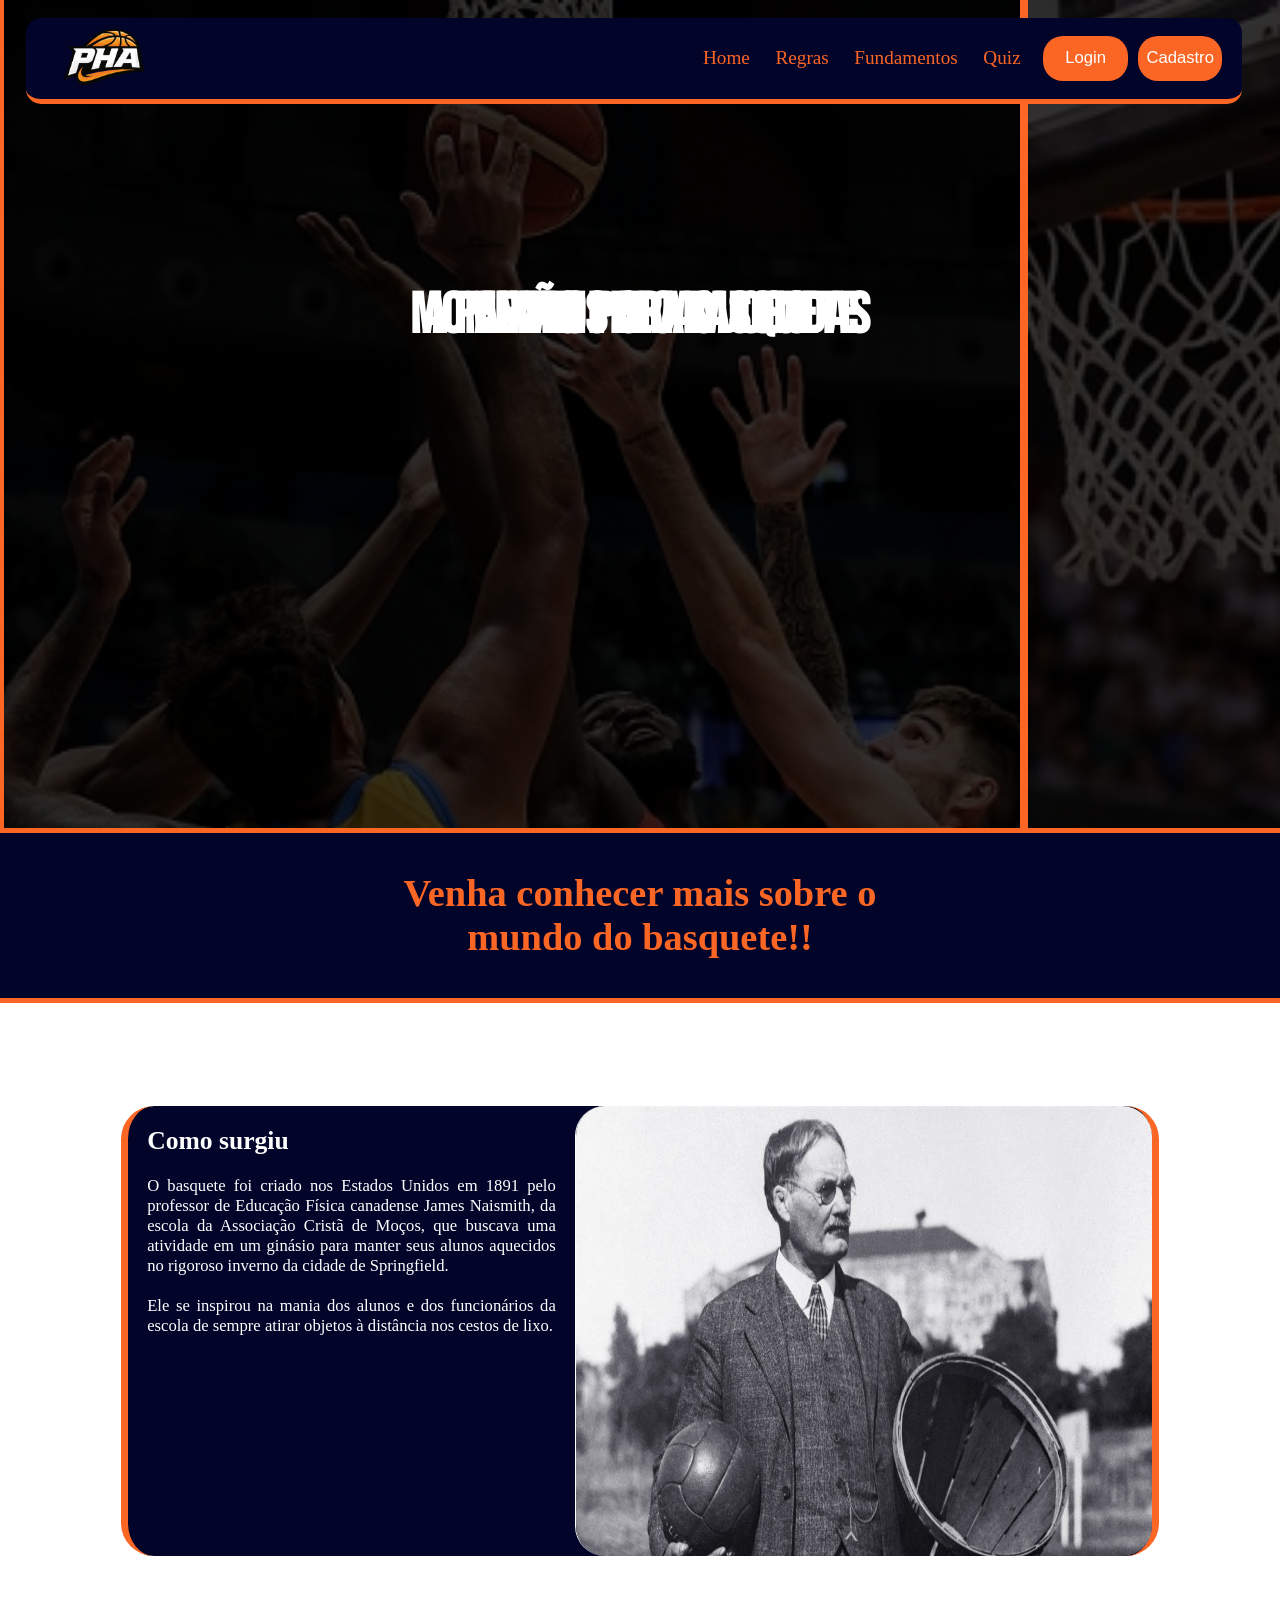
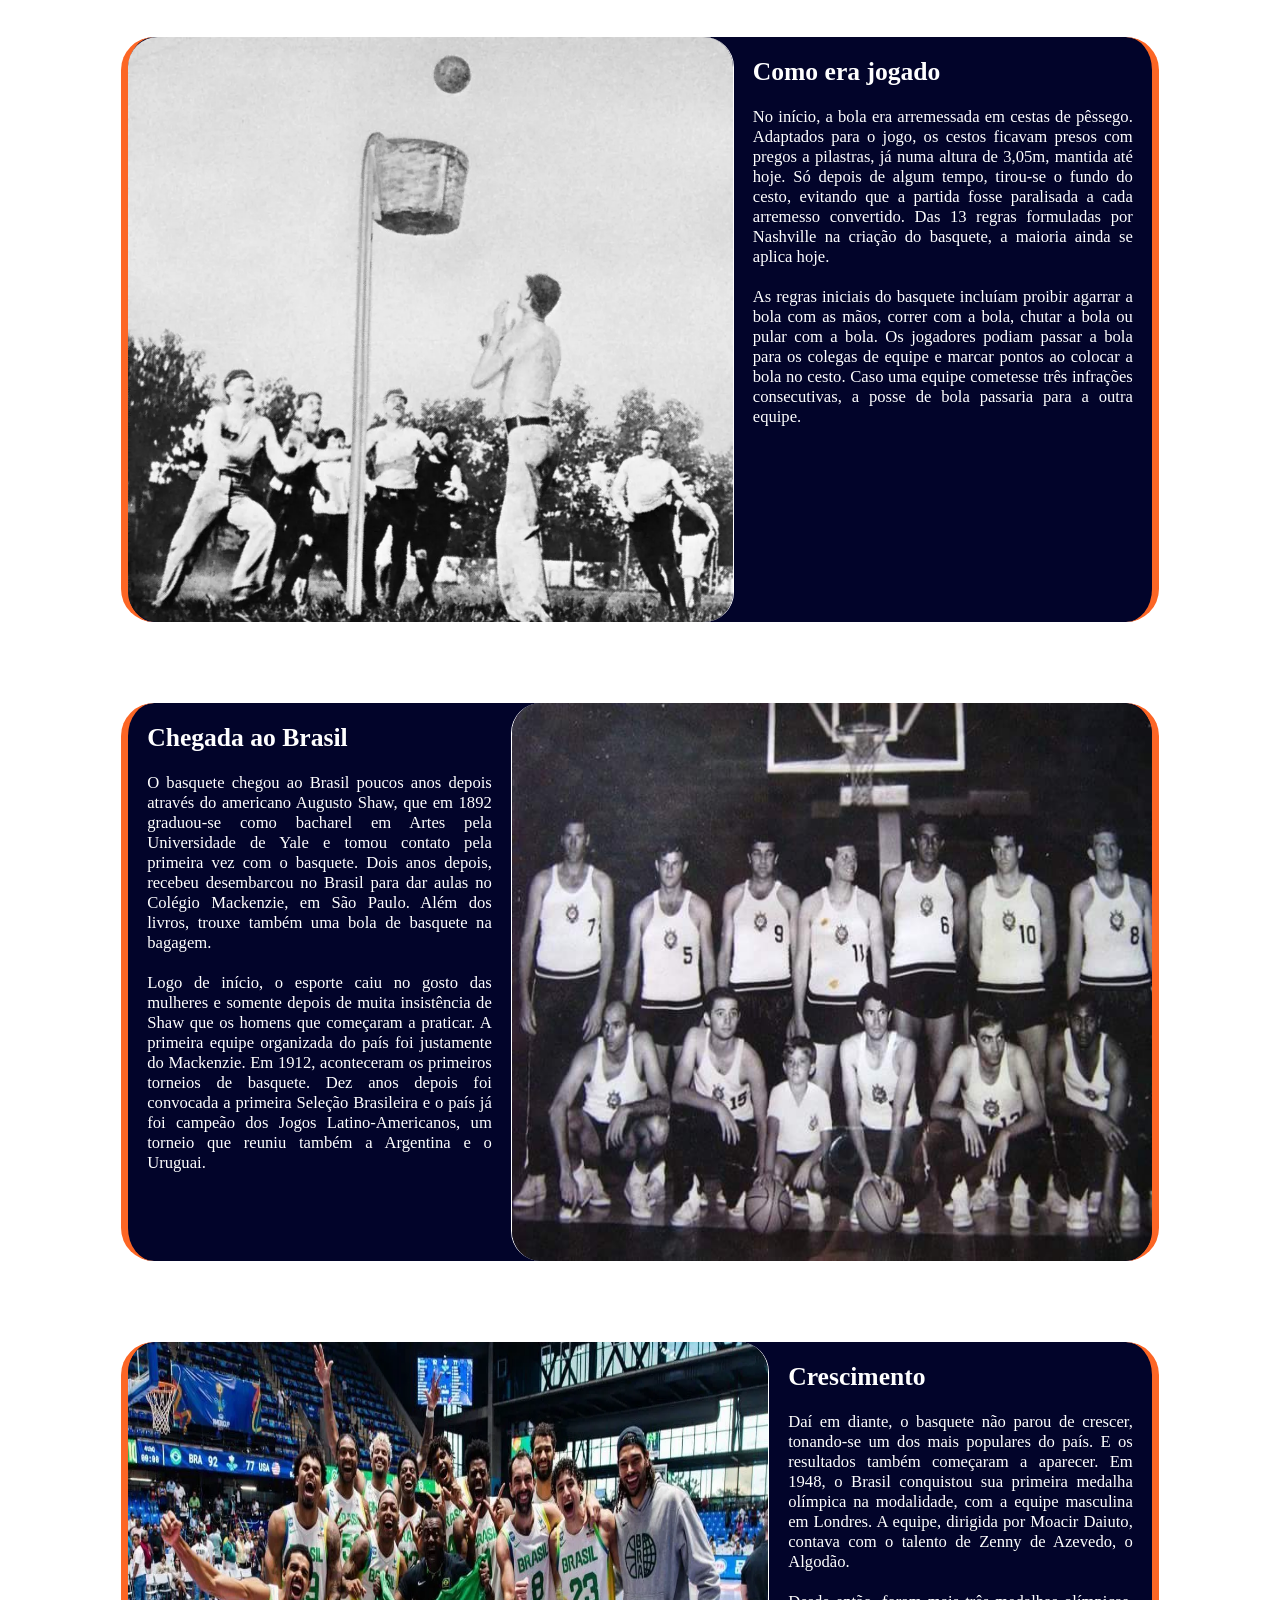
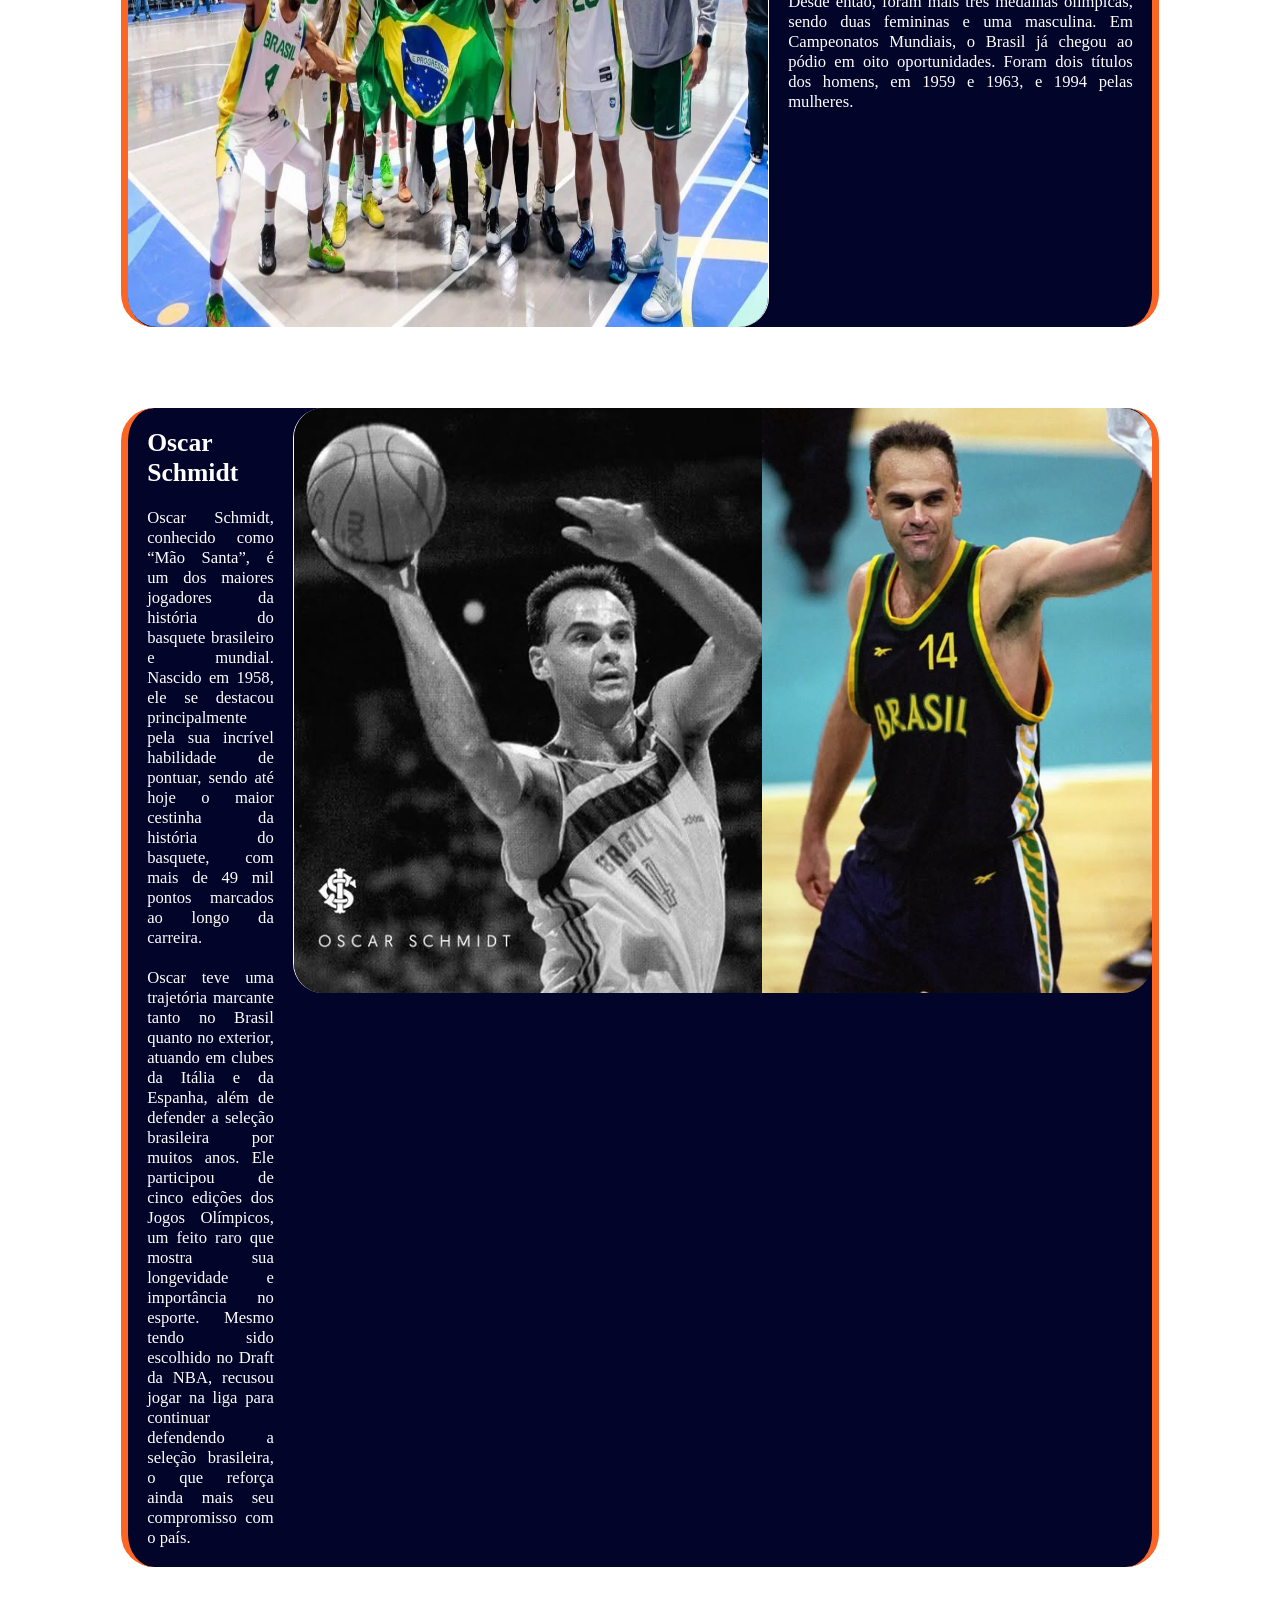
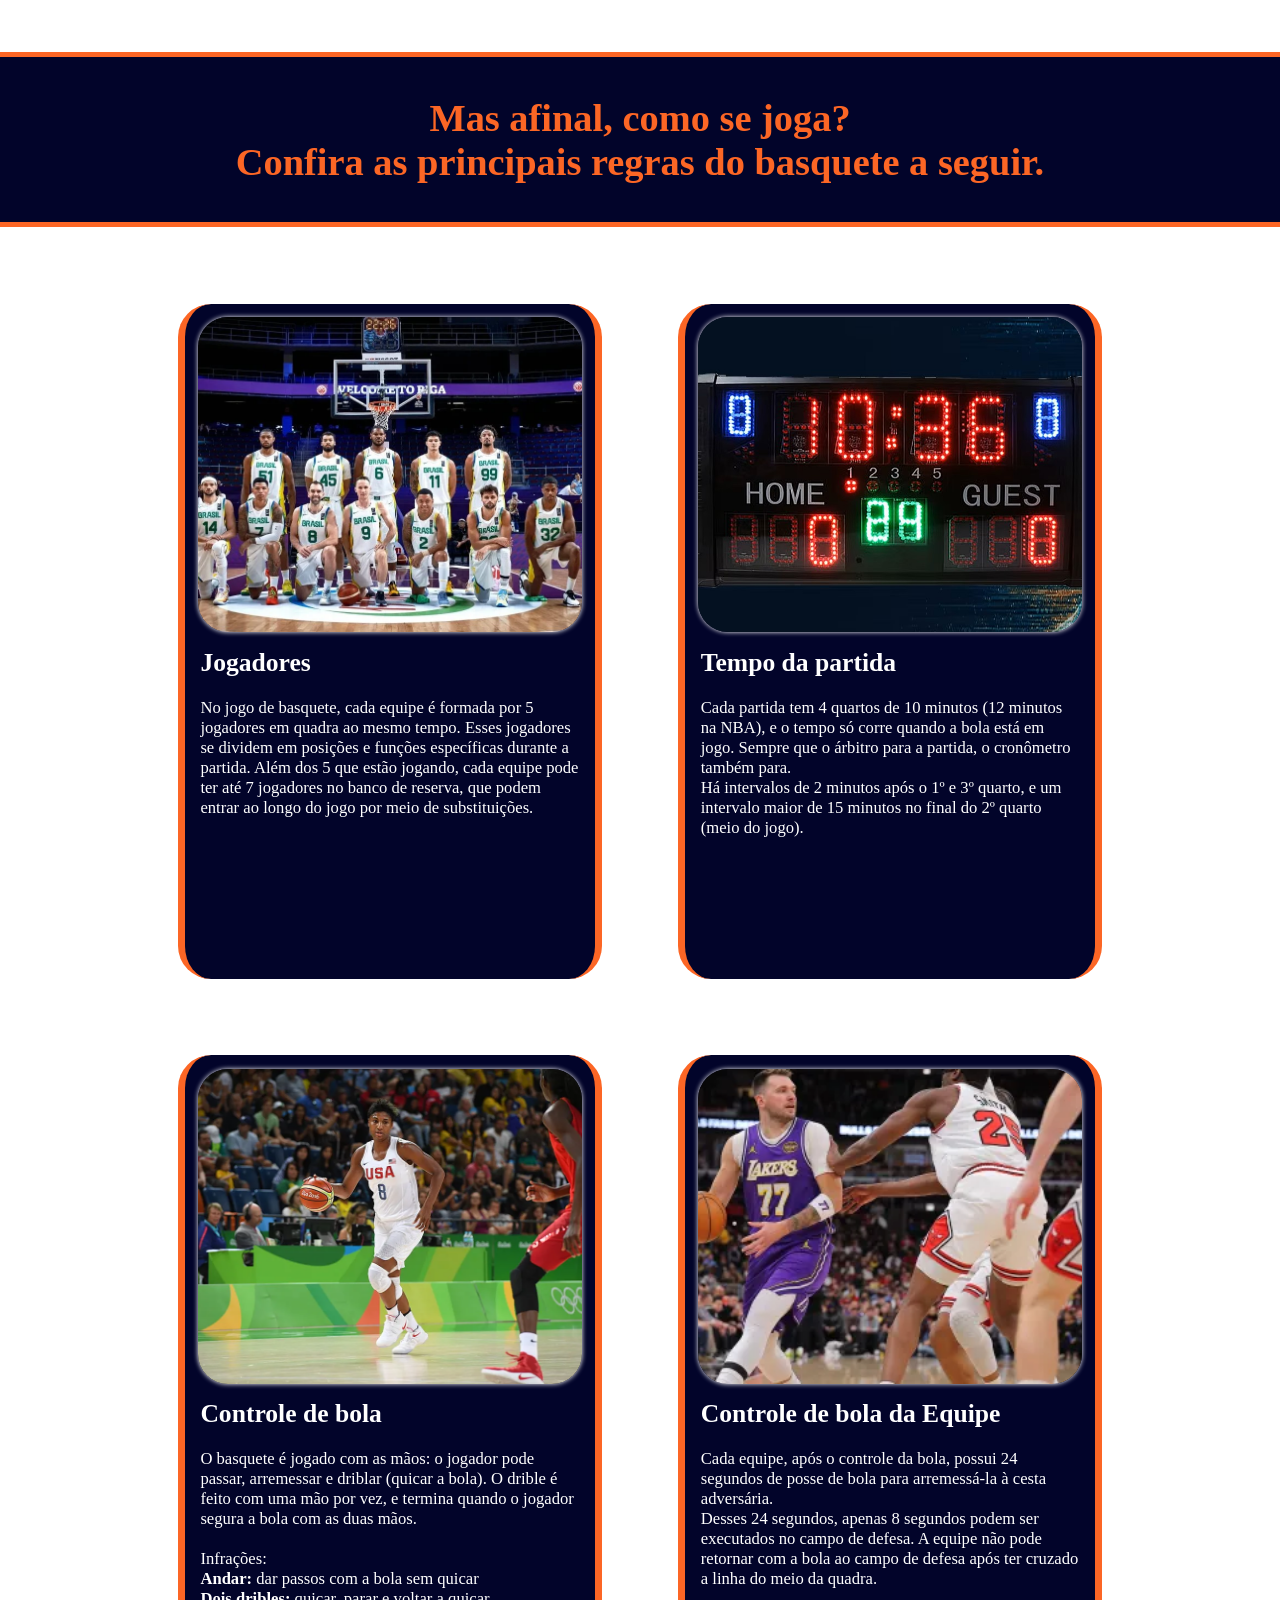
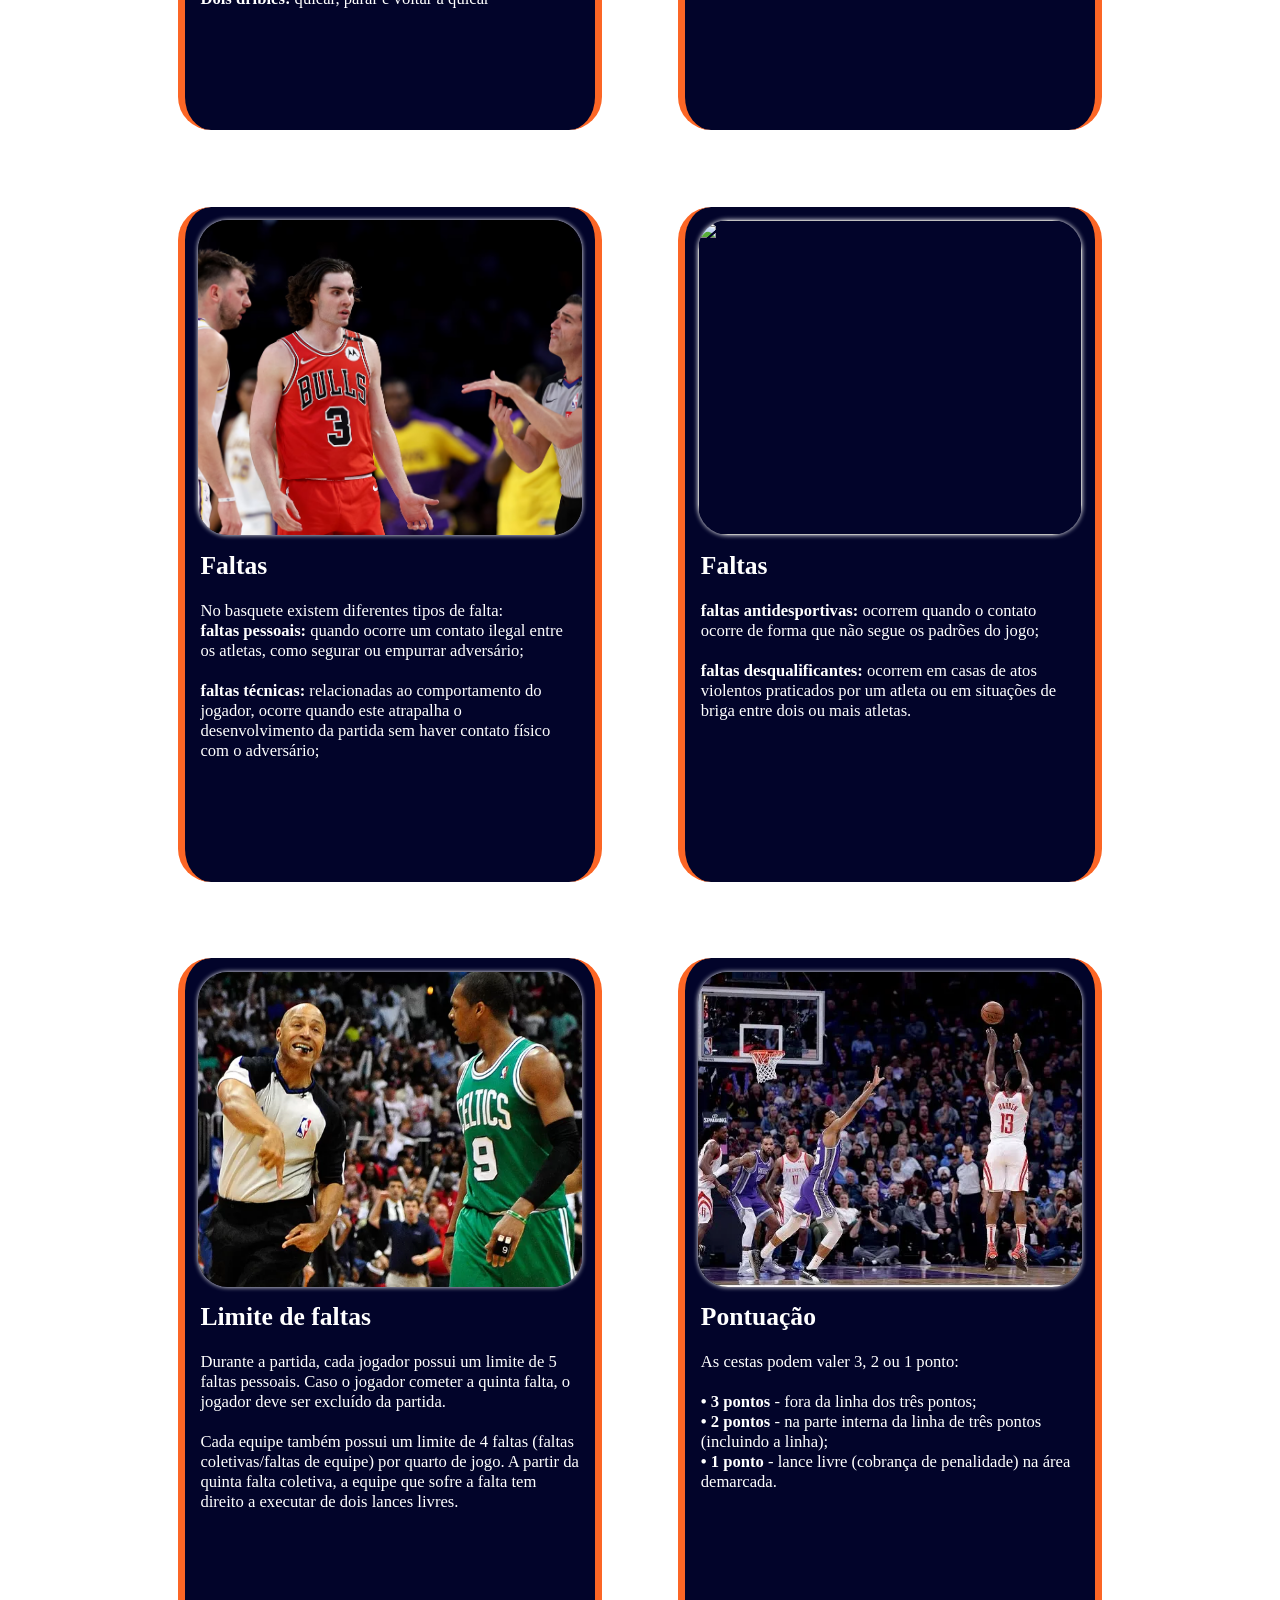
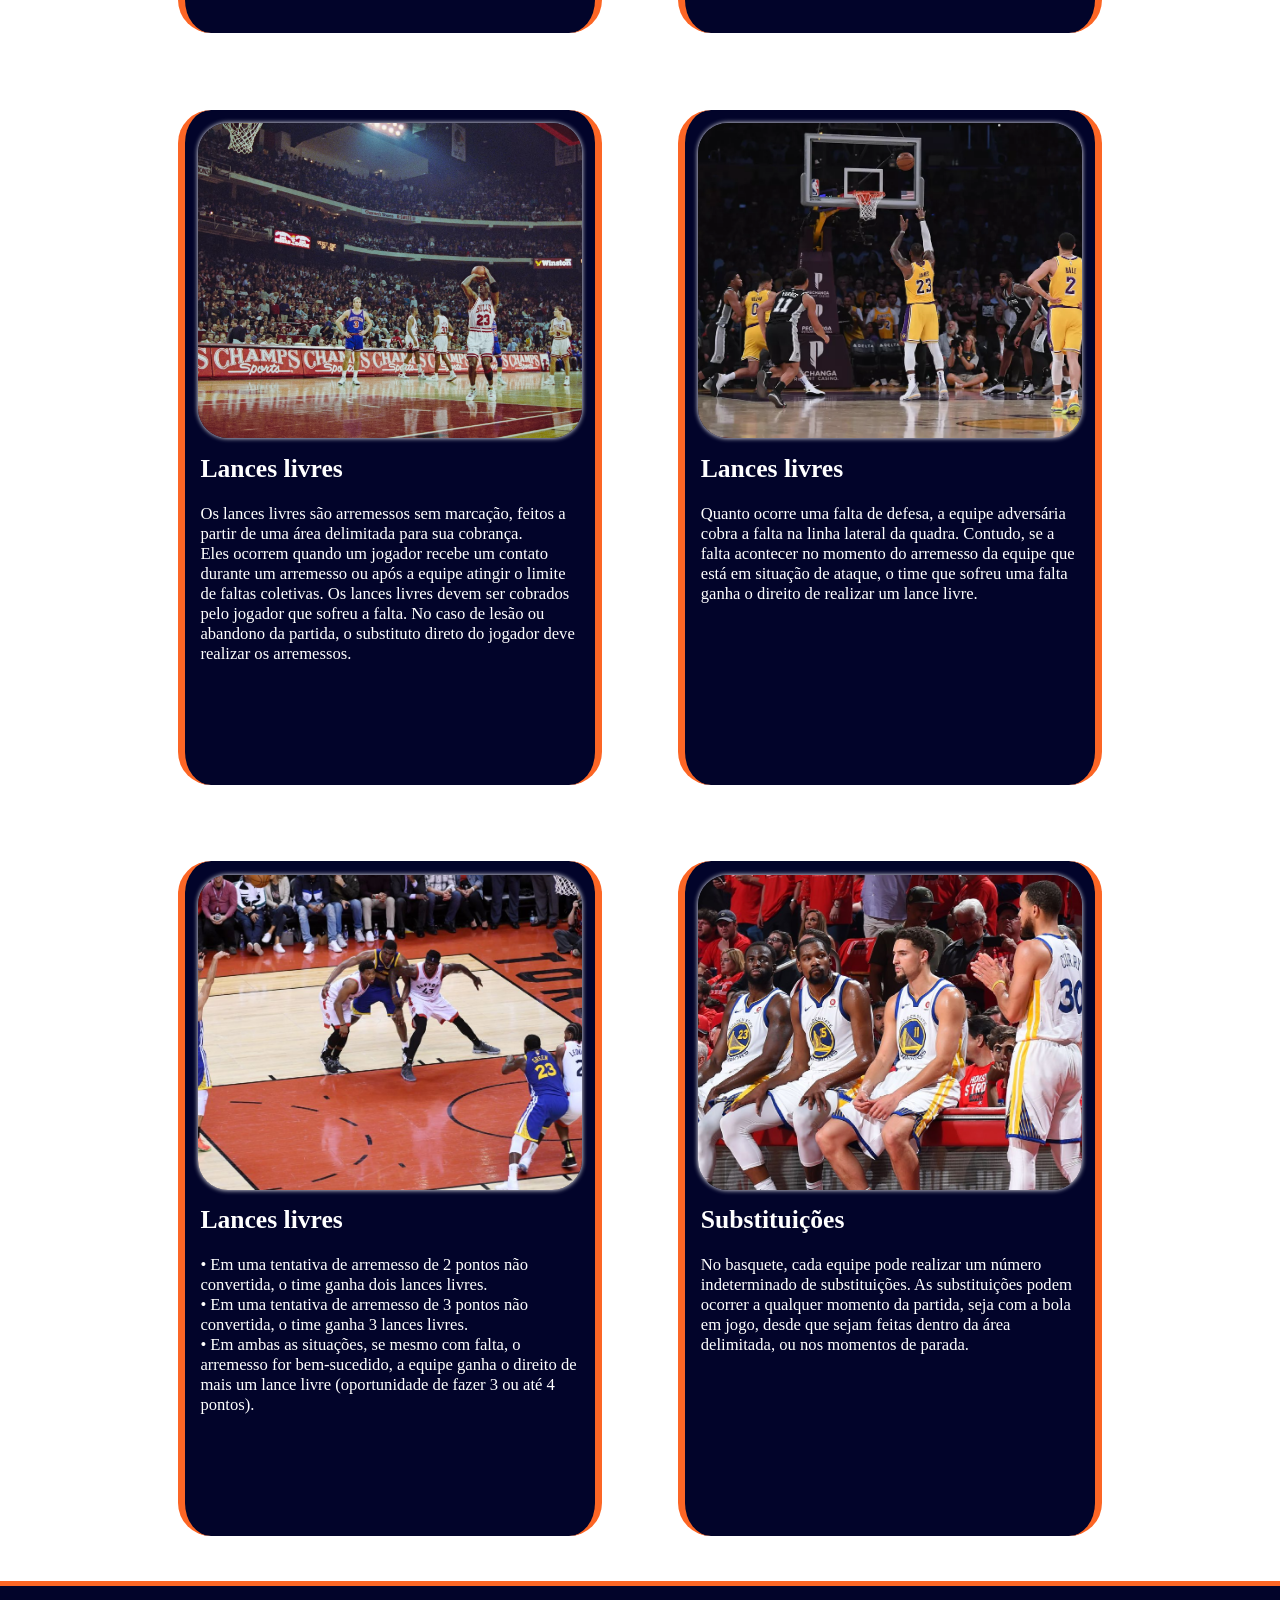
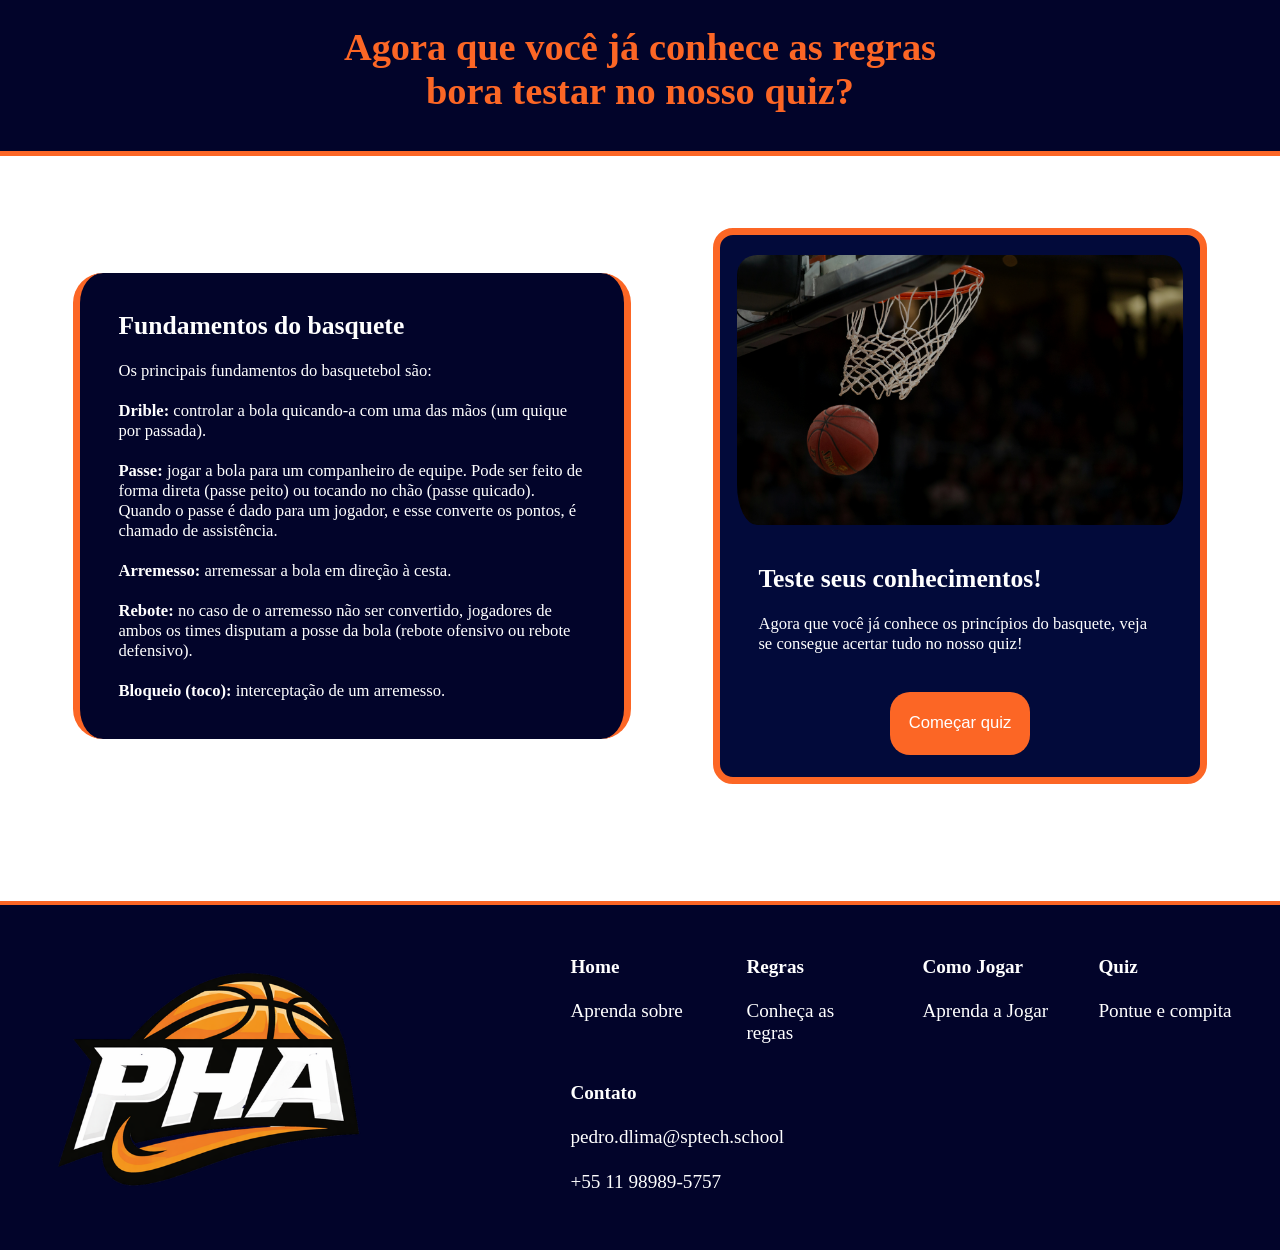
==== commit e8446c15: "Feat: Adiciona novas funcionalidades de sessão, com as funções limparSessao, validarSessao e sessao," ====
--- a/public/index.html
+++ b/public/index.html
@@ -1,5 +1,5 @@
 <!DOCTYPE html>
-<html lang="en">
+<html lang="pt-br">
 
 <head>
     <meta charset="UTF-8">
@@ -7,20 +7,21 @@
     <title>PHA | Home</title>
     <link rel="shortcut icon" href="./assets/imgs/icon.png" type="image/x-icon">
     <link rel="stylesheet" href="./css/style.css">
+    <script src="./js/sessao.js"></script>
     <!-- fonte -->
     <link href="https://fonts.googleapis.com/css2?family=Bebas+Neue&display=swap" rel="stylesheet">
 </head>
 
-<body class="home">
+<body class="home" onload="sessao()">
     <header>
         <img src="./assets/imgs/Logo_PHA.png">
         <ul>
             <li><a href="index.html">Home</a></li>
             <li><a href="#rules">Regras</a></li>
-            <li><a href="#fundamentals">Como Jogar</a></li>
-            <li><a href="login.html">Quiz</a></li>
-            <a href="login.html"><button>Login</button></a>
-            <a href="cadastro.html"><button>Cadastro</button></a>
+            <li><a href="#fundamentals">Fundamentos</a></li>
+            <li><a href="quiz.html">Quiz</a></li>
+            <a href="login.html" id="logar"><button>Login</button></a>
+            <a href="cadastro.html" id="cadastrar"><button>Cadastro</button></a>
         </ul>
     </header>
 
--- a/public/css/style.css
+++ b/public/css/style.css
@@ -6,6 +6,9 @@
 }
 
 /* Página home */
+html {
+  scroll-behavior: smooth;
+}
 
 /* header*/
 header {
@@ -91,7 +94,7 @@
     width: 80%;
     border-left: solid 4px var(--Laranja);
     border-right: solid 4px var(--Laranja);
-    animation: CarrosselAnimado 18s infinite;
+    animation: CarrosselAnimado 16s infinite;
 }
 
 .fundo img {
@@ -110,10 +113,10 @@
     color: white;
     top: 35%;
     left: 50%;
-    transform: translate(-50%, -50%); 
+    transform: translate(-50%, -50%);
     /* Quando queremos centralizar algo a partir de seu centro */
     text-align: center;
-    font-size: 4vw;
+    font-size: 4.5vw;
     font-family: 'Bebas Neue';
 }
 
@@ -185,7 +188,7 @@
 .intro-title hr {
     background-color: var(--Laranja);
     padding: 0.2vw;
-    width: 98.4vw;
+    width: auto;
     border: none;
 }
 
@@ -282,7 +285,7 @@
     background-color: var(--Laranja);
     padding: 0.2vw;
     margin: 5vh 0 0 0;
-    width: 98.4vw;
+    width: 99.6%;
     border: none;
 }
 
@@ -352,7 +355,7 @@
     background-color: var(--Laranja);
     padding: 0.2vw;
     margin: 5vh 0 0 0;
-    width: 98.4vw;
+    width: 99.6%;
     border: none;
 }
 
@@ -752,6 +755,7 @@
 .quiz {
     display: flex;
     flex-direction: row;
+    font-size: 19px;
 }
 
 .PosicaoQuiz {
@@ -814,6 +818,12 @@
     border: solid 2px var(--Laranja);
 }
 
+.quiz button:disabled {
+    background-color: var(--AzulEscuro);
+    border: solid 2px white;
+    color: white;
+}
+
 .quiz .flex-colunar {
     display: flex;
     flex-direction: column;
@@ -832,27 +842,12 @@
 }
 
 .quiz .padding-8 {
-    padding: 8px;
+    padding: 10px;
 }
 
 .quiz .text-bold {
     font-weight: bold;
-    padding: 20px;
-}
-
-.quiz .text-success-with-bg {
-    color: var(--success-dark);
-    background-color: var(--success-light);
-}
-
-.quiz .text-warning-with-bg {
-    color: var(--warning-dark);
-    background-color: var(--warning-light);
-}
-
-.quiz .text-danger-with-bg {
-    color: var(--danger-dark);
-    background-color: var(--danger-light);
+    padding: 20px 0;
 }
 
 .quiz .text-new-gray {
@@ -892,6 +887,16 @@
     padding-top: 30px;
 }
 
+#opcoes span {
+    padding-bottom: 12px;
+}
+
+.text-warning-with-bg {
+    color: var(--warning-dark);
+    background-color: var(--warning-light);
+    padding: 5px;
+}
+
 .quiz nav {
     top: 0;
     display: flex;
@@ -924,18 +929,36 @@
 .quiz ul {
     display: flex;
     flex-direction: column;
+    text-align: left;
     height: 30%;
-    width: 70%;
-    margin-bottom: 5vh;
+    width: 100%;
+    margin-bottom: 15vh;
 }
 
 .quiz li {
-    margin: 30px 0 0 30px;
+    padding: 15px 30px;
+    border: solid 1px #040d3f;
 }
 
 .quiz ul a {
-    font-size: 30px;
-    color: white;
+    font-size: 25px;
+    color: white;
+    transition: 1s;
+}
+
+.quiz ul a:hover {
+    color: var(--Laranja);
+    transition: 0.1s;
+
+    span {
+        color: var(--Laranja);
+        transition: 0.1s;
+    }
+}
+
+.quiz ul a span {
+    color: var(--AzulEscuro);
+    transition: 1s;
 }
 
 /*===========*/
@@ -946,9 +969,9 @@
     display: flex;
     flex-direction: row;
     align-items: center;
-    height: 190vh;
+    height: 165vh;
     margin: 0;
-    background-color: rgb(97, 97, 107);
+    background-color: var(--AzulEscuro);
 }
 
 .dashboard nav {
@@ -984,19 +1007,38 @@
 .dashboard ul {
     display: flex;
     flex-direction: column;
+    text-align: left;
     height: 30%;
-    width: 70%;
-    margin-bottom: 5vh;
+    width: 100%;
+    margin-bottom: 15vh;
 }
 
 .dashboard li {
-    margin: 30px 0 0 30px;
+    padding: 15px 30px;
+    border: solid 1px #040d3f;
 }
 
 .dashboard ul a {
-    font-size: 30px;
-    color: white;
-}
+    font-size: 25px;
+    color: white;
+    transition: 1s;
+}
+
+.dashboard ul a:hover {
+    color: var(--Laranja);
+    transition: 0.1s;
+
+    span {
+        color: var(--Laranja);
+        transition: 0.1s;
+    }
+}
+
+.dashboard ul a span {
+    color: var(--AzulEscuro);
+    transition: 1s;
+}
+
 
 .dashboard .dashboard-content {
     position: absolute;
@@ -1010,6 +1052,19 @@
     display: flex;
     justify-content: space-between;
     margin: 20px;
+}
+
+.dashboard .containers h3 {
+    position: absolute;
+    font-size: 1.5vw;
+    margin-top: -3vh;
+    margin-left: 1.4vh;
+    color: white;
+}
+
+.dashboard .containers #leaderboard {
+    position: absolute;
+    margin-left: 39vw;
 }
 
 .dashboard .kpi-content {
@@ -1021,18 +1076,29 @@
     height: 35vh;
     width: 24vw;
     border-radius: 20px;
-    margin: 0.2vw 0.5vw;
-}
-
-.dashboard .containers .kpi-content a {
+    border: solid 2px var(--Laranja);
+    margin: 0.4vw 0.5vw;
+}
+
+.kpi-content a {
     font-size: 1.8vw;
-    margin: 2.5vw 0 0 0;
+    margin: 2vw 0 0 0;
     color: var(--AzulEscuro);
 }
 
-.dashboard .containers .kpi-content .kpi-information {
-    font-size: 5vw;
-    margin: 2vw 0 4vw 0;
+.kpi-mensagem {
+    font-size: 1.5vw;
+    margin: 0 0 30px 0;
+}
+
+.kpi-content .kpi-information {
+    font-size: 6vw;
+    margin: 0 0 4vw 0;
+    height: 100px;
+}
+
+#myChart {
+    font-size: 2vw;
 }
 
 #media_geral {
@@ -1040,21 +1106,11 @@
 }
 
 #media_usuario {
-    margin: 25px 0 5px 0;
-}
-
-#mensagem_usuario {
-    font-size: 1.3vw;
-    margin: 0 0 35px 0;
+    margin: 25px 0 -3px 0;
 }
 
 #porcentagem_acertos {
-    margin: 20px 0 10px 0;
-}
-
-#porcentagem_mensagem {
-    font-size: 1.3vw;
-    margin: 0 0 25px 0;
+    margin: 0;
 }
 
 .dashboard .chart-container {
@@ -1064,8 +1120,10 @@
     height: 40vh;
     width: 34vw;
     background: white;
+    border: 2px solid var(--Laranja);
     border-radius: 20px;
     padding: 20px 25px 0 25px;
+    margin-top: 20px;
 }
 
 .dashboard .containers-grande {
@@ -1076,11 +1134,84 @@
 
 .dashboard .containers-grande .chart-container {
     display: flex;
+    flex-direction: column;
     justify-content: space-between;
-    margin: 10px;
-    padding: 30px;
-    width: 100%;
-    height: 80%;
+    margin: 1vh;
+    margin-top: 5vh;
+    padding: 1.5vw 2vw 1.5vw 2vw;
+    width: 60%;
+    height: 50%;
+    text-align: center;
+}
+
+.dashboard .containers-grande h3 {
+    position: absolute;
+    font-size: 1.5vw;
+    margin-top: -1vh;
+    margin-left: 1.4vh;
+    color: white;
+}
+
+.kpi-pontuacao {
+    display: flex;
+    flex-direction: column;
+    justify-content: space-between;
+    align-items: center;
+    background-color: white;
+    height: 53vh;
+    width: 24vw;
+    border-radius: 20px;
+    border: solid 2px var(--Laranja);
+    margin: 2.4vw 0.5vw;
+}
+
+.kpi-pontuacao a {
+    font-size: 1.8vw;
+    margin: 2vw 0 0 0;
+    color: var(--AzulEscuro);
+}
+
+.kpi-pontuacao .kpi-mensagem {
+    font-size: 1.6vw;
+    margin: 0 0 2.7vw 0;
+}
+
+.kpi-pontuacao .kpi-information {
+    font-size: 10vw;
+    margin: 2vw 0 0 0;
+}
+
+/* Scroll bar */
+.home::-webkit-scrollbar {
+    width: 12px;
+    height: 12px;
+}
+
+.home::-webkit-scrollbar-track {
+    /* Fundo da barra de rolagem (trilho) */
+    background: var(--AzulEscuro);
+}
+
+.home::-webkit-scrollbar-thumb {
+    /* O "botão" que você arrasta (thumb) */
+    background: var(--Laranja);
+    border-radius: 8px;
+}
+
+.dashboard::-webkit-scrollbar {
+    width: 12px;
+    height: 12px;
+}
+
+.dashboard::-webkit-scrollbar-track {
+    /* Fundo da barra de rolagem (trilho) */
+    background: var(--AzulEscuro);
+}
+
+.dashboard::-webkit-scrollbar-thumb {
+    /* O "botão" que você arrasta (thumb) */
+    background: var(--Laranja);
+    border-radius: 8px;
 }
 
 :root {
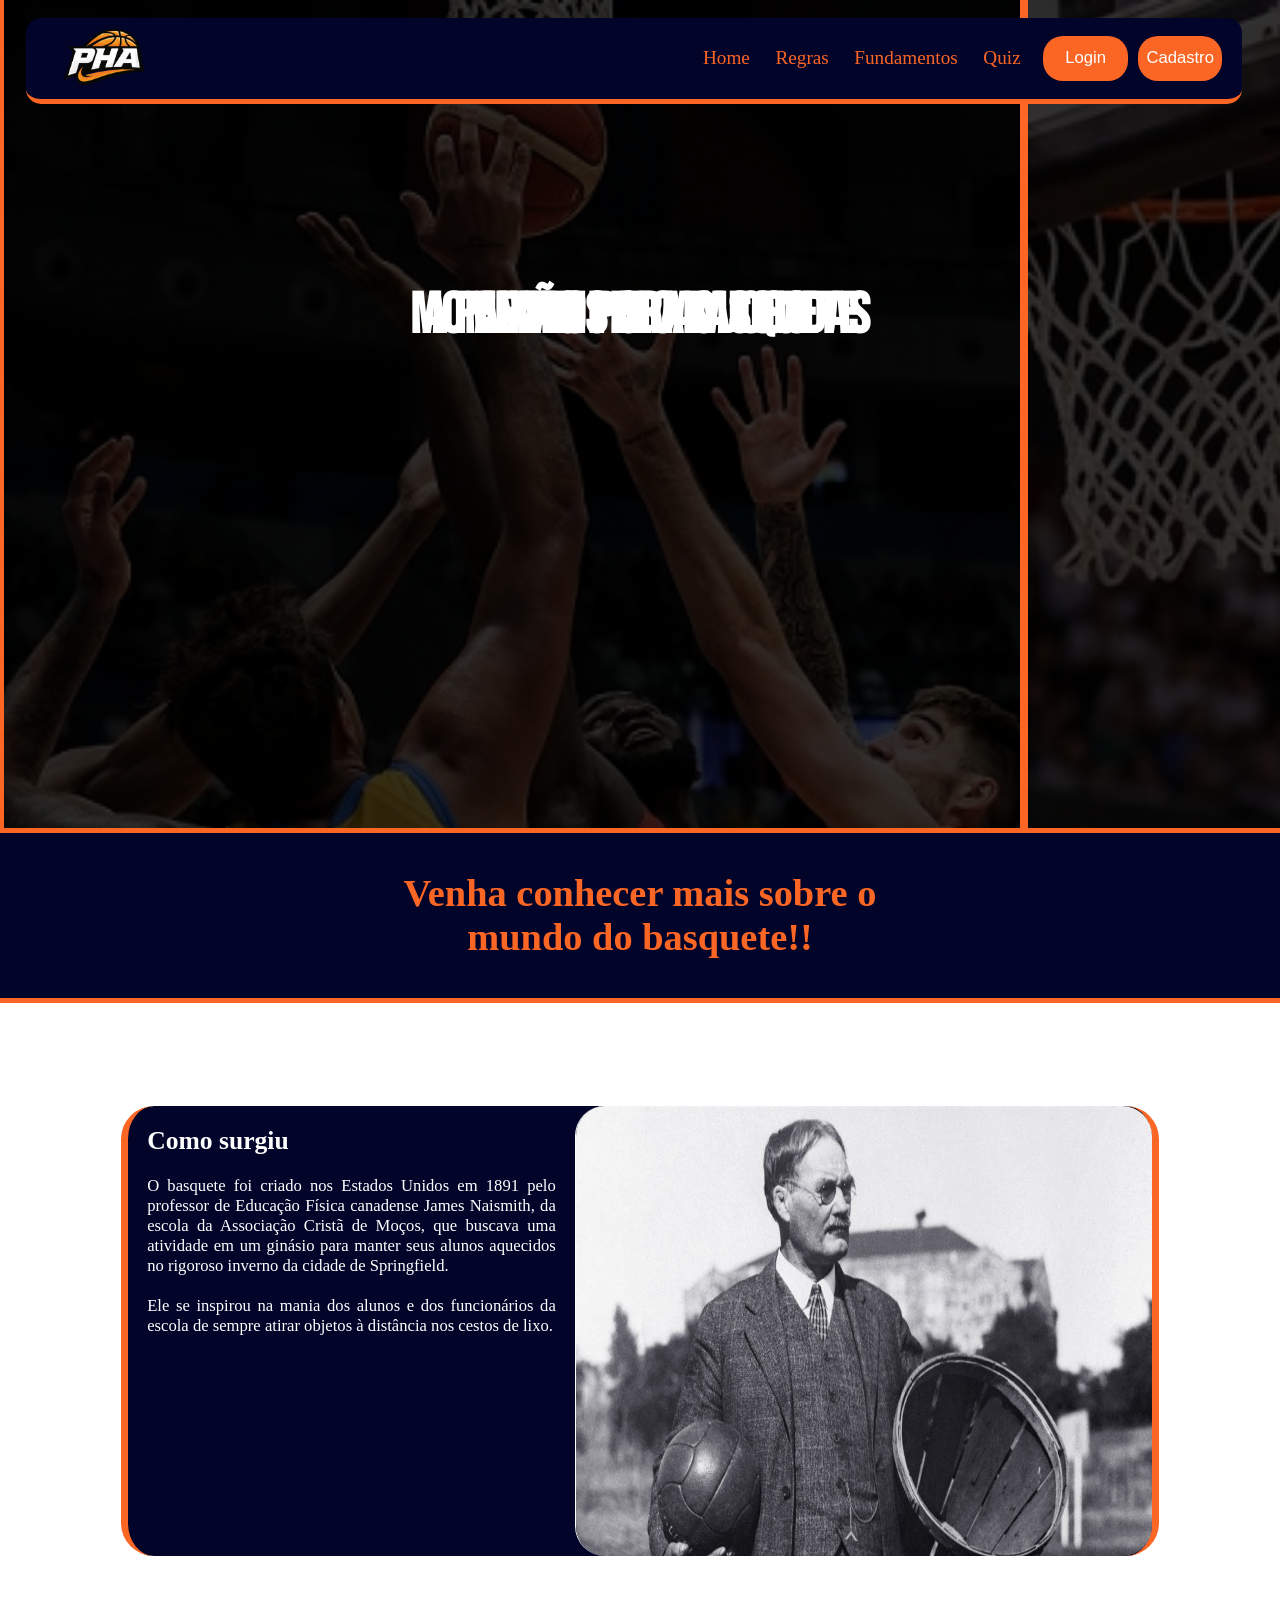
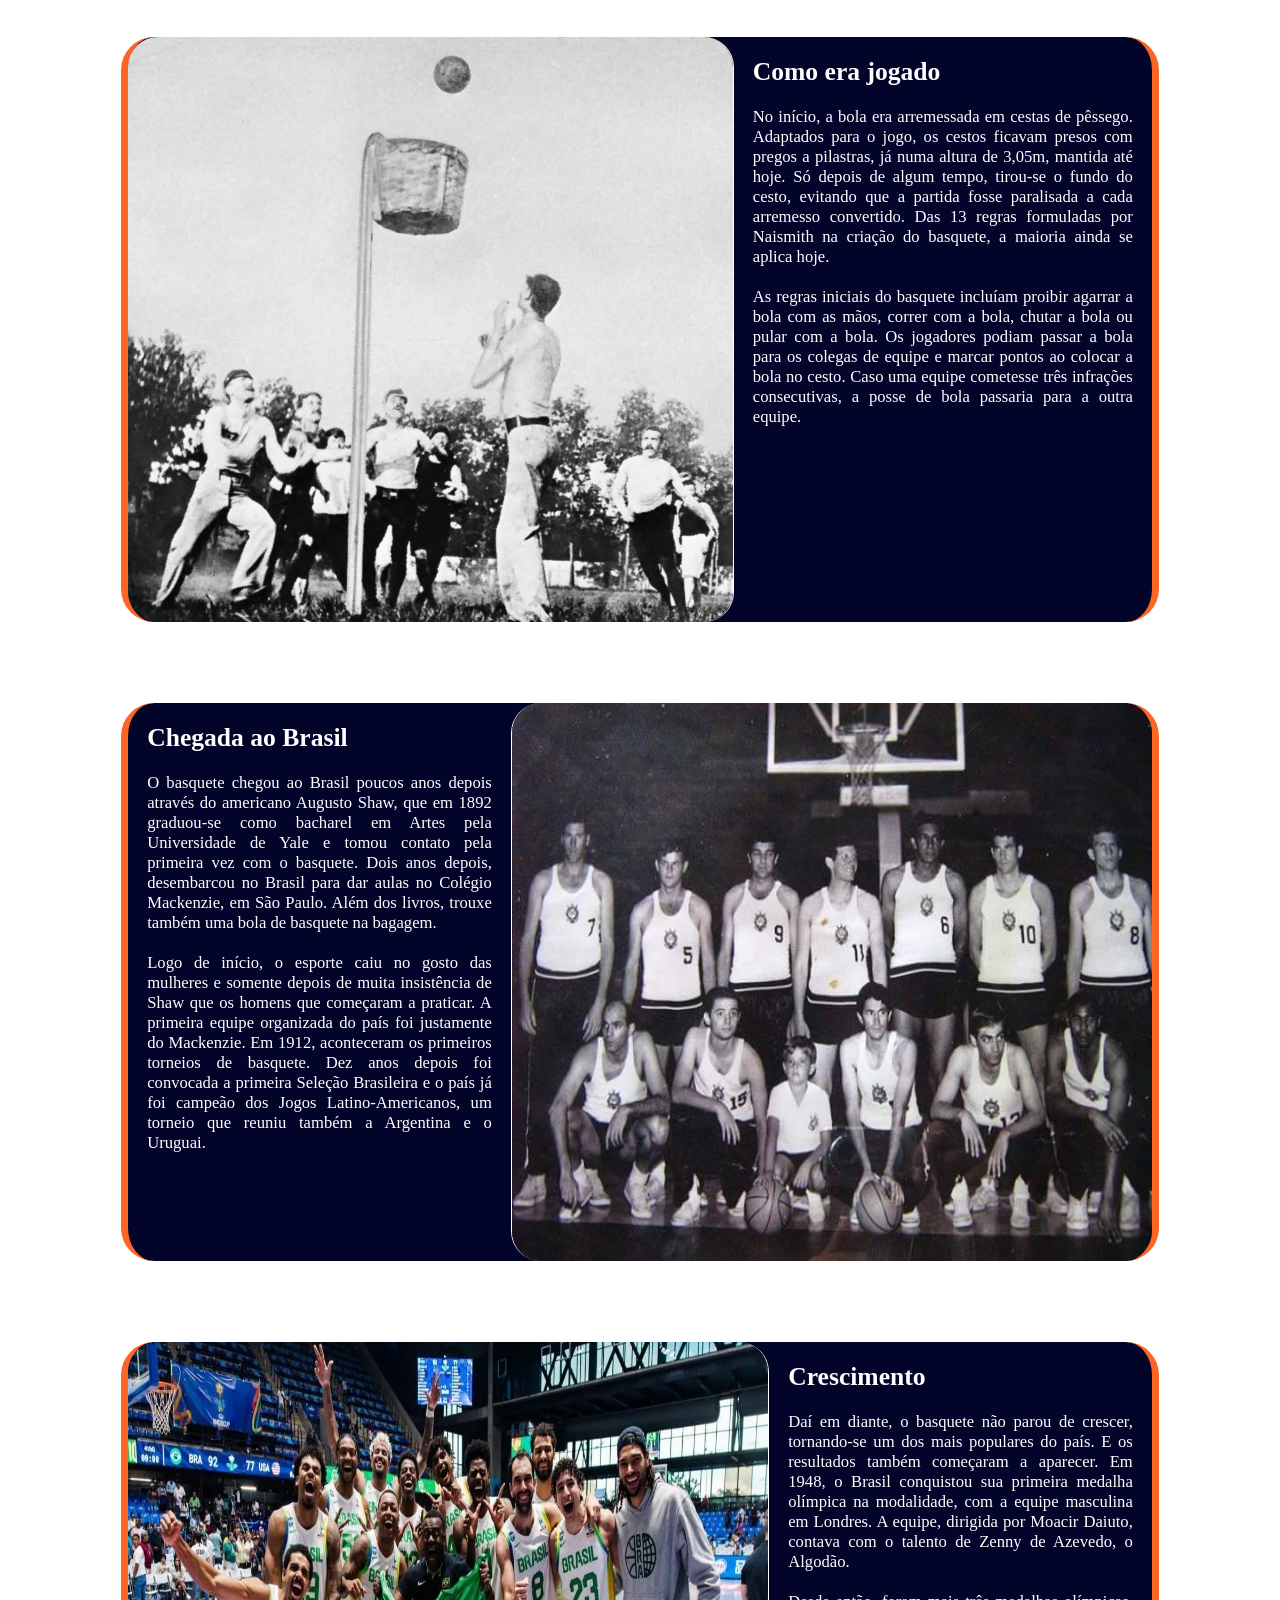
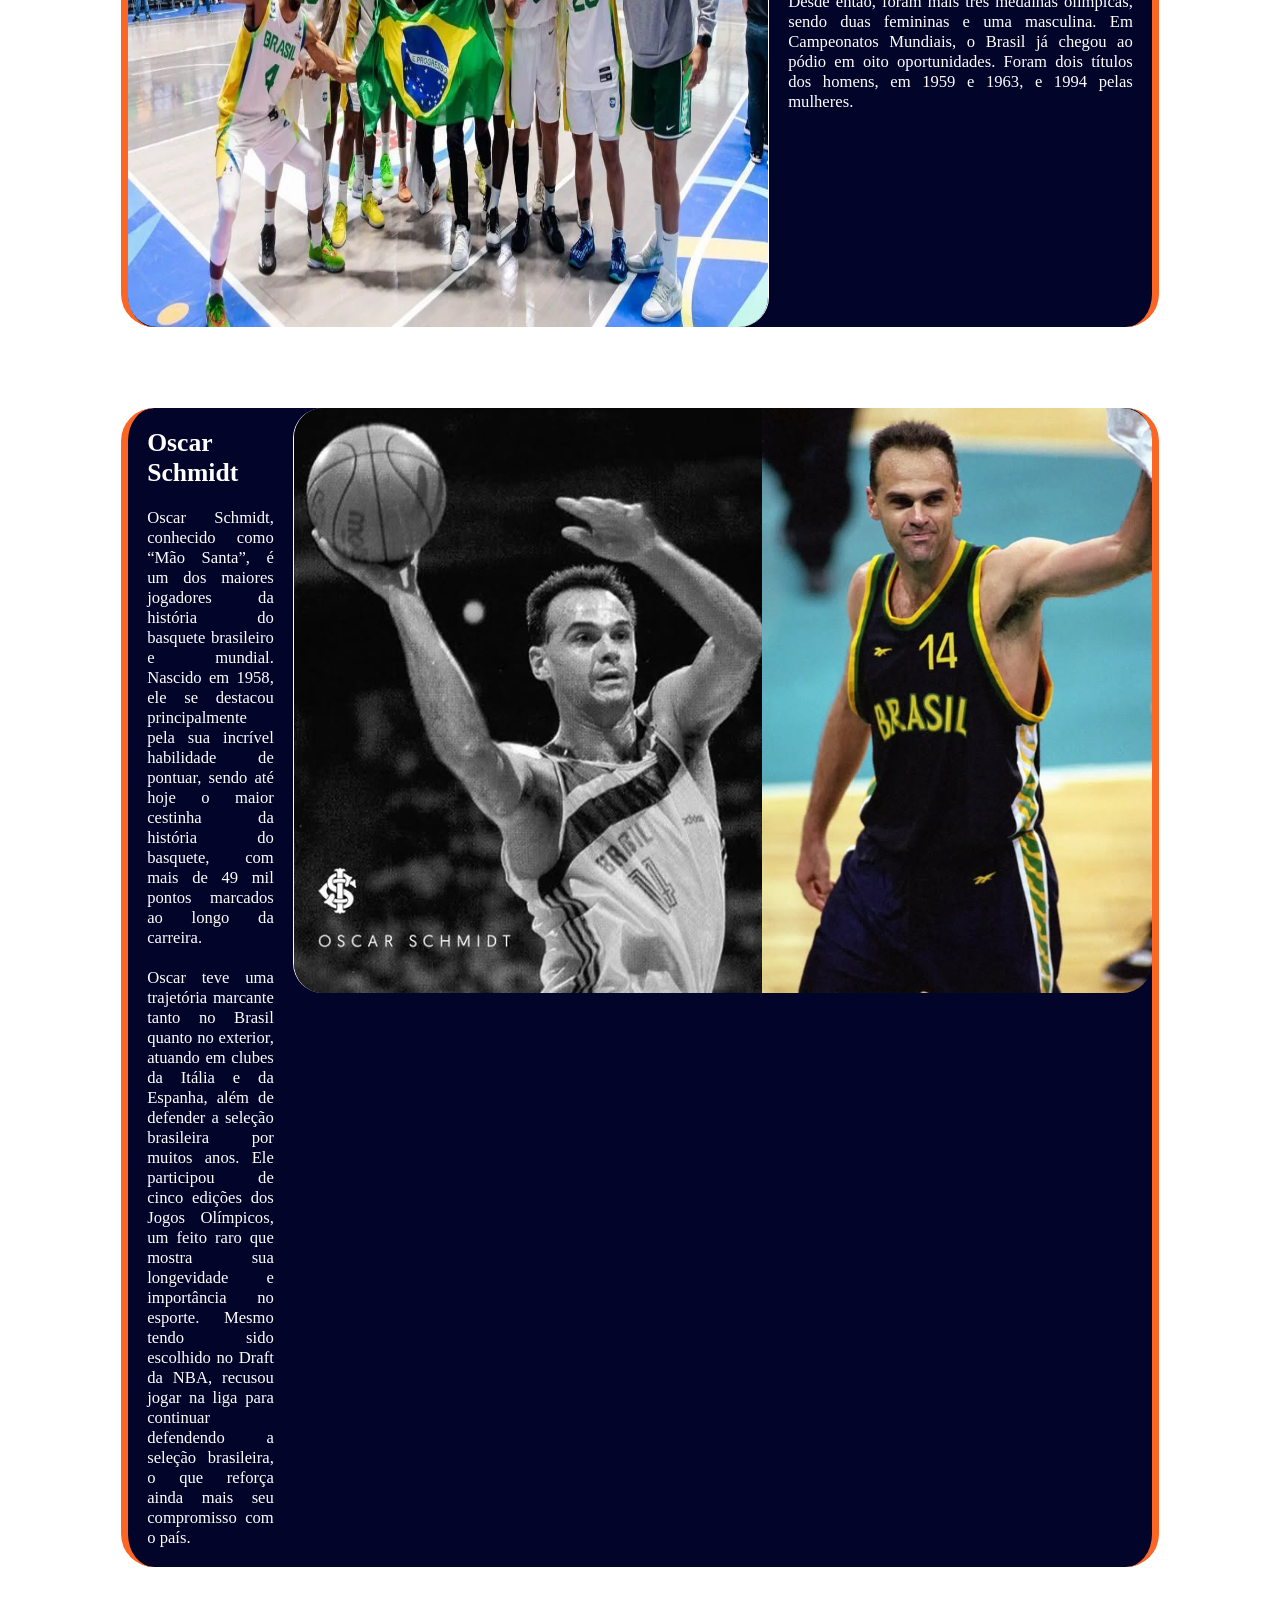
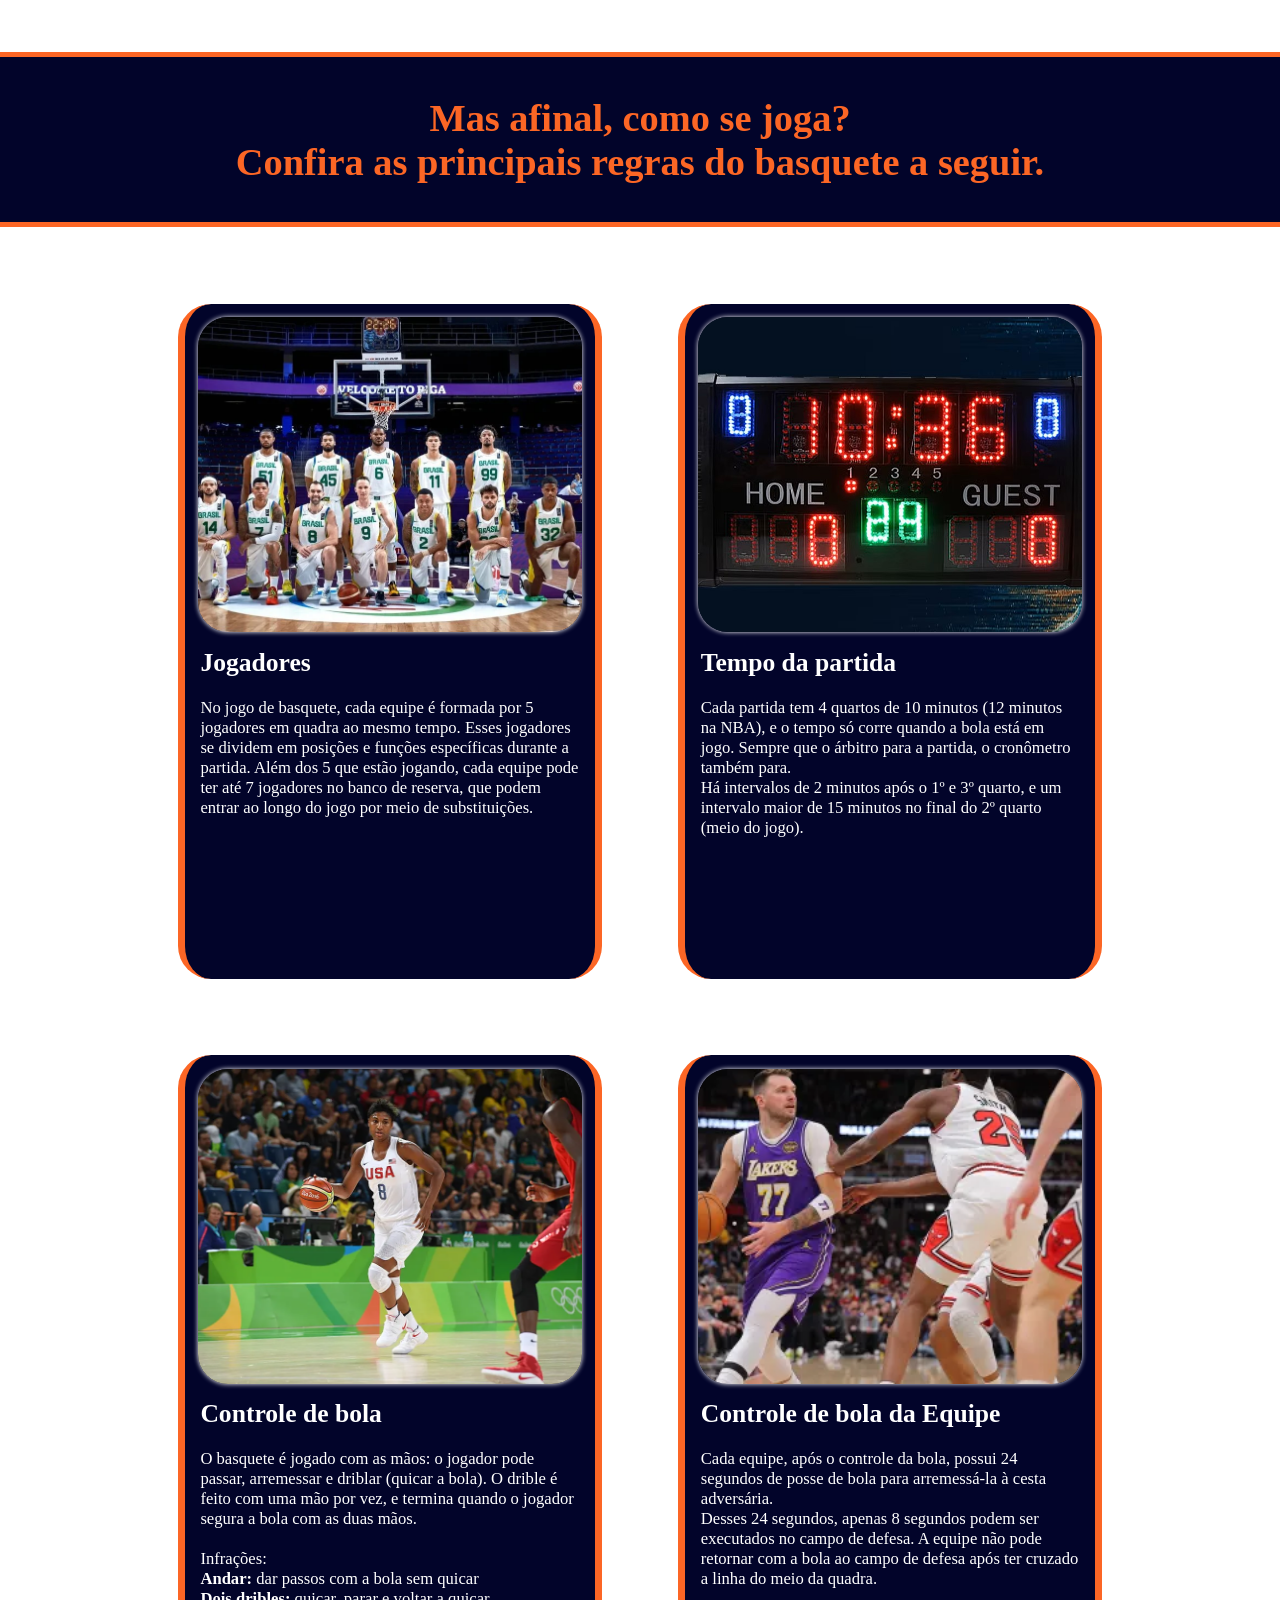
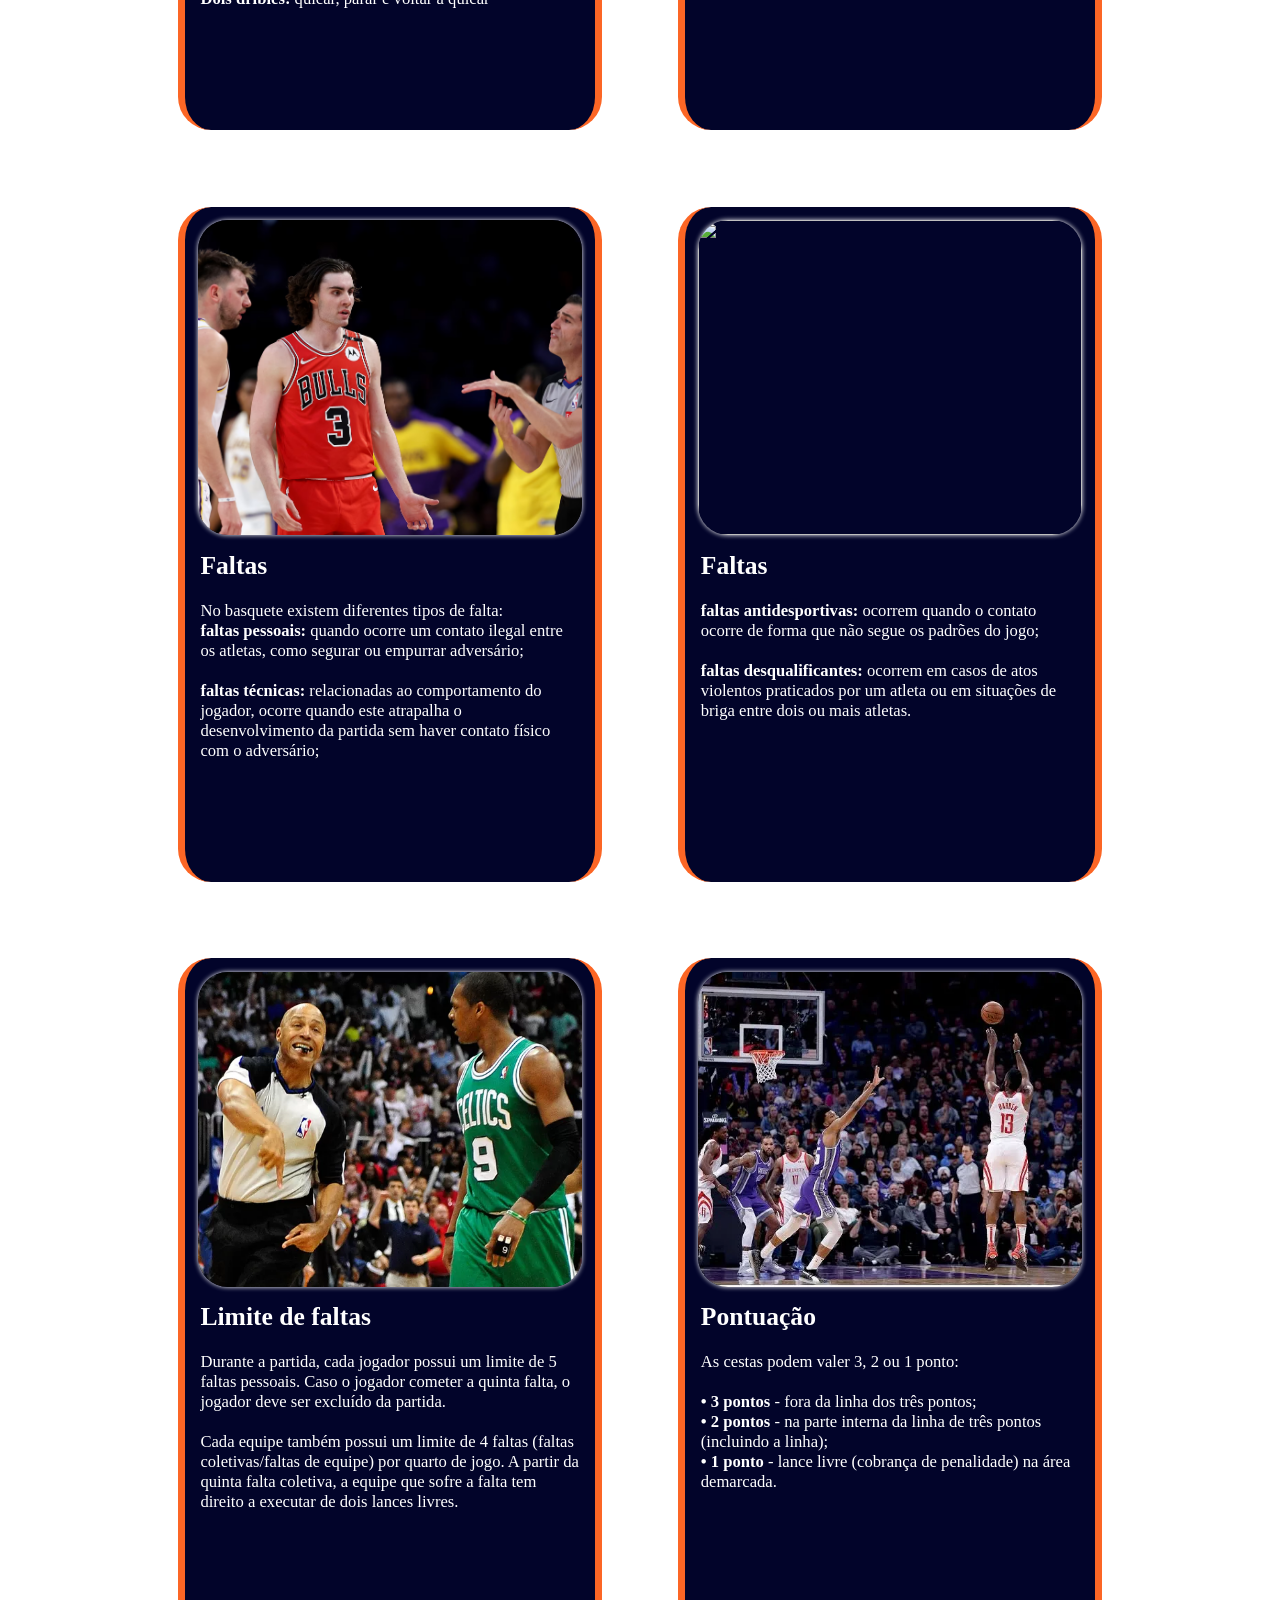
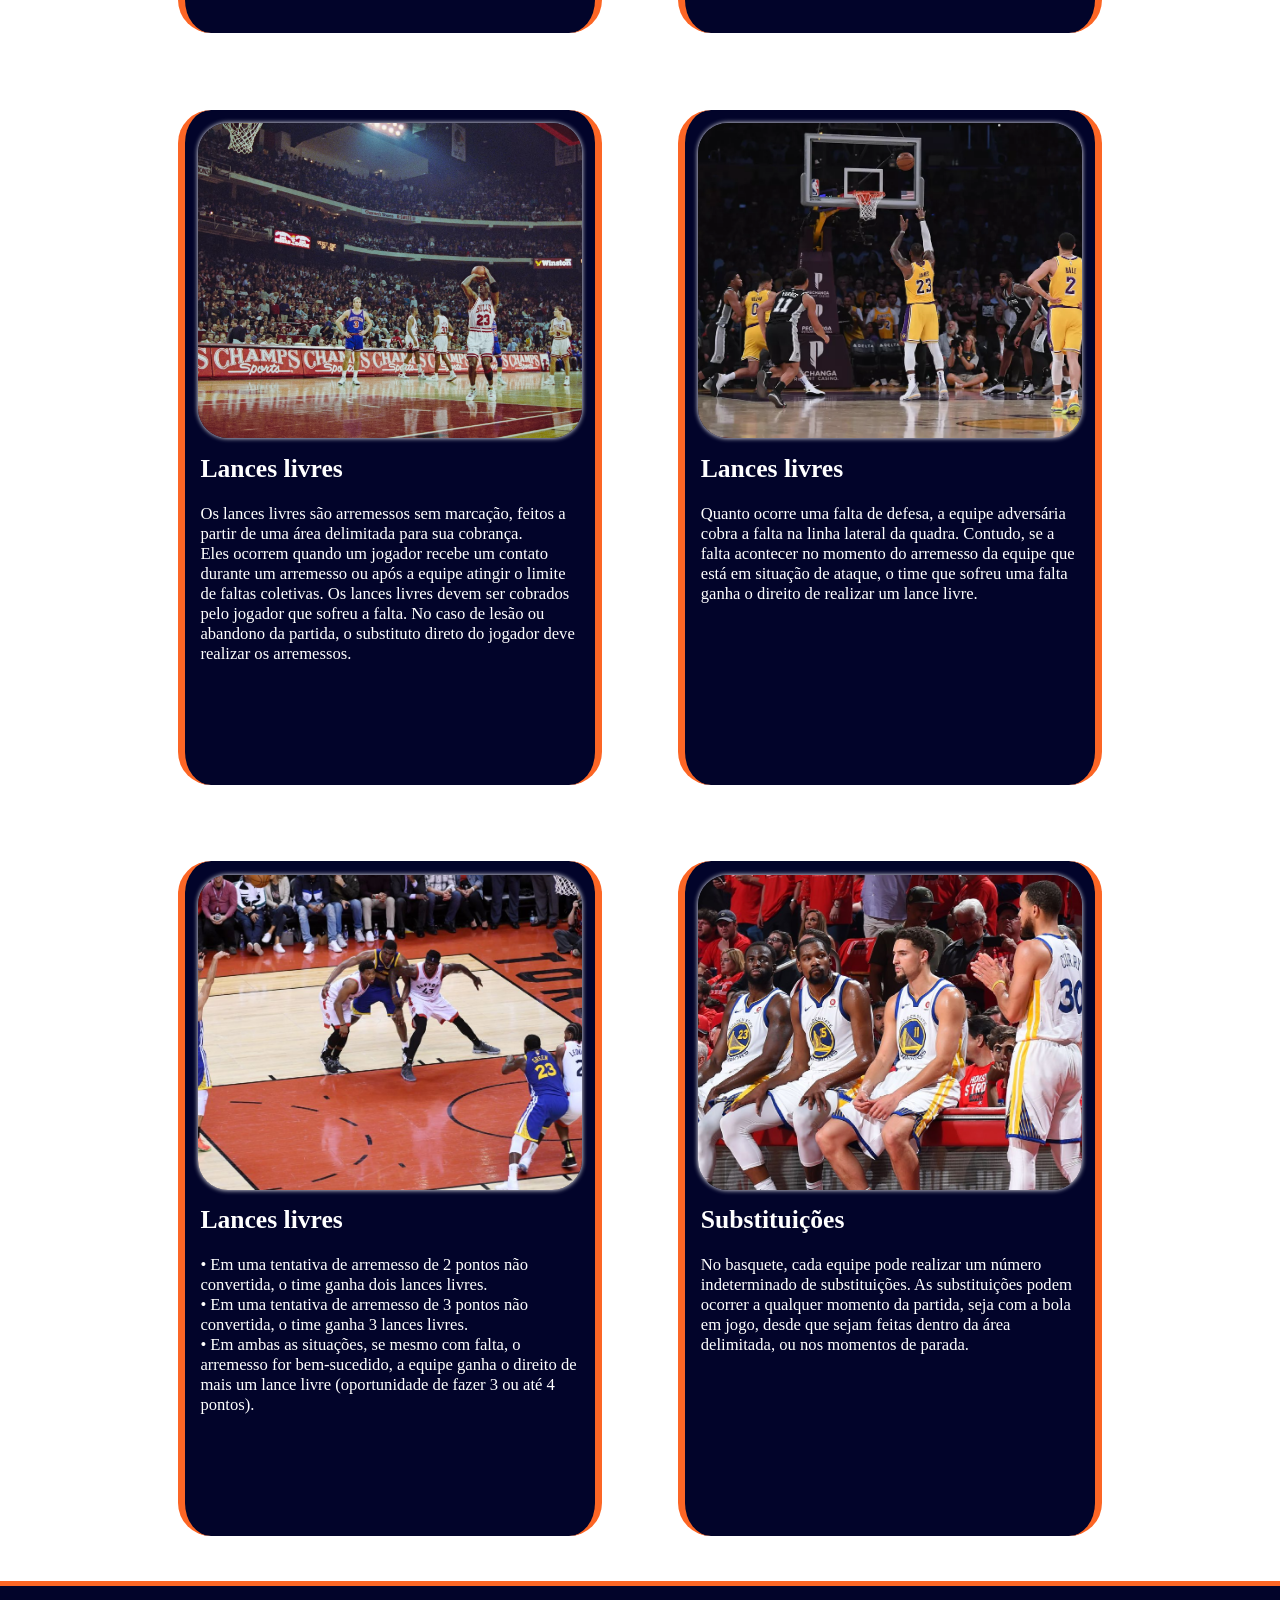
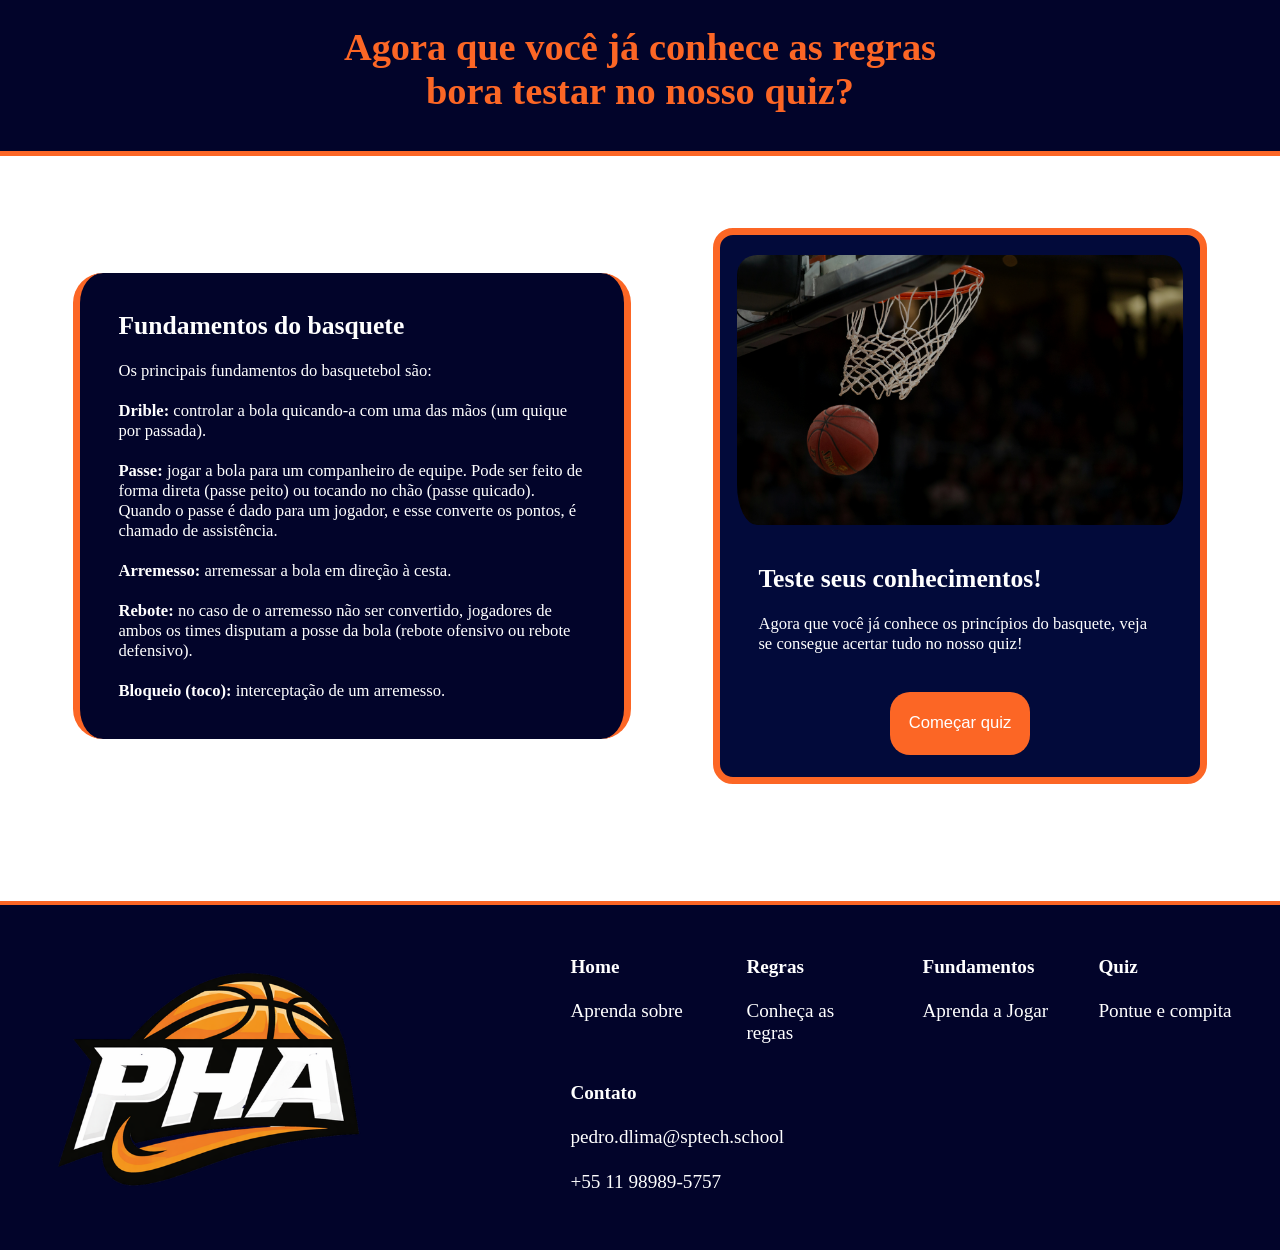
==== commit ebf5e84c: "Fix: Alterando nome de algumas classes para melhor entendimento, alterando algumas transições, mensa" ====
--- a/public/index.html
+++ b/public/index.html
@@ -17,8 +17,8 @@
         <img src="./assets/imgs/Logo_PHA.png">
         <ul>
             <li><a href="index.html">Home</a></li>
-            <li><a href="#rules">Regras</a></li>
-            <li><a href="#fundamentals">Fundamentos</a></li>
+            <li><a href="#regras">Regras</a></li>
+            <li><a href="#fundamentos">Fundamentos</a></li>
             <li><a href="quiz.html">Quiz</a></li>
             <a href="login.html" id="logar"><button>Login</button></a>
             <a href="cadastro.html" id="cadastrar"><button>Cadastro</button></a>
@@ -49,15 +49,15 @@
         <hr>
     </div>
 
-    <main class="content-history">
+    <main class="content-historia">
 
         <section class="content-section">
             <p> <span>Como surgiu</span> <br><br>
                 O basquete foi criado nos Estados Unidos em 1891 pelo professor de Educação Física canadense James
                 Naismith, da escola da Associação Cristã de Moços, que buscava uma atividade em um ginásio para
-                manter
-                seus alunos aquecidos no rigoroso inverno da cidade de Springfield.
-                <br><br>Ele se inspirou na mania dos alunos
+                manter seus alunos aquecidos no rigoroso inverno da cidade de Springfield.
+                <br><br>
+                Ele se inspirou na mania dos alunos
                 e dos funcionários da escola de sempre atirar objetos à distância nos cestos de lixo.
             </p>
             <img id="image-section-1" src="./assets/imgs/criador.jpg">
@@ -66,16 +66,13 @@
         <section class="content-section">
             <img id="image-section-2" src="./assets/imgs/cestaAntiga.webp">
             <p> <span>Como era jogado</span> <br><br>
-                No início, a bola era arremessada em cestas de pêssego. Adaptados para o jogo, os cestos ficavam
-                presos
-                com pregos a pilastras, já numa altura de 3,05m, mantida até hoje. Só depois de algum tempo,
-                tirou-se o
+                No início, a bola era arremessada em cestas de pêssego. Adaptados para o jogo, os cestos ficavam presos
+                com pregos a pilastras, já numa altura de 3,05m, mantida até hoje. Só depois de algum tempo, tirou-se o
                 fundo do cesto, evitando que a partida fosse paralisada a cada arremesso convertido. Das 13 regras
-                formuladas por Nashville na criação do basquete, a maioria ainda se aplica hoje.
-                <br><br> As regras iniciais do basquete incluíam proibir agarrar a bola com as mãos, correr com a
-                bola,
-                chutar a bola ou pular com a bola. Os jogadores podiam passar a bola para os colegas de equipe e
-                marcar
+                formuladas por Naismith na criação do basquete, a maioria ainda se aplica hoje.
+                <br><br> 
+                As regras iniciais do basquete incluíam proibir agarrar a bola com as mãos, correr com a bola,
+                chutar a bola ou pular com a bola. Os jogadores podiam passar a bola para os colegas de equipe e marcar
                 pontos ao colocar a bola no cesto. Caso uma equipe cometesse três infrações consecutivas, a posse de
                 bola passaria para a outra equipe.
             </p>
@@ -83,21 +80,15 @@
 
         <section class="content-section">
             <p> <span>Chegada ao Brasil</span> <br><br>
-                O basquete chegou ao Brasil poucos anos depois através do americano Augusto Shaw, que em 1892
-                graduou-se
-                como bacharel em Artes pela Universidade de Yale e tomou contato pela primeira vez com o basquete.
-                Dois
-                anos depois, recebeu desembarcou no Brasil para dar aulas no Colégio Mackenzie, em São Paulo. Além
-                dos
-                livros, trouxe também uma bola de basquete na bagagem. <br><br>
-                Logo de início, o esporte caiu no gosto das mulheres e somente depois de muita insistência de Shaw
-                que
+                O basquete chegou ao Brasil poucos anos depois através do americano Augusto Shaw, que em 1892 graduou-se
+                como bacharel em Artes pela Universidade de Yale e tomou contato pela primeira vez com o basquete. Dois
+                anos depois, desembarcou no Brasil para dar aulas no Colégio Mackenzie, em São Paulo. Além dos
+                livros, trouxe também uma bola de basquete na bagagem. 
+                <br><br>
+                Logo de início, o esporte caiu no gosto das mulheres e somente depois de muita insistência de Shaw que
                 os homens que começaram a praticar. A primeira equipe organizada do país foi justamente do
-                Mackenzie. Em
-                1912, aconteceram os primeiros torneios de basquete. Dez anos depois foi convocada a primeira
-                Seleção
-                Brasileira e o país já foi campeão dos Jogos Latino-Americanos, um torneio que reuniu também a
-                Argentina
+                Mackenzie. Em 1912, aconteceram os primeiros torneios de basquete. Dez anos depois foi convocada a primeira
+                Seleção Brasileira e o país já foi campeão dos Jogos Latino-Americanos, um torneio que reuniu também a Argentina
                 e o Uruguai.
             </p>
             <img id="image-section-3" src="./assets/imgs/basqueteBrasil.jpg">
@@ -106,15 +97,13 @@
         <section class="content-section">
             <img id="image-section-4" src="./assets/imgs/CrescimentoBrasil.webp">
             <p> <span>Crescimento</span> <br><br>
-                Daí em diante, o basquete não parou de crescer, tonando-se um dos mais populares do país. E os
-                resultados também começaram a aparecer. Em 1948, o Brasil conquistou sua primeira medalha olímpica
-                na
+                Daí em diante, o basquete não parou de crescer, tornando-se um dos mais populares do país. E os
+                resultados também começaram a aparecer. Em 1948, o Brasil conquistou sua primeira medalha olímpica na
                 modalidade, com a equipe masculina em Londres. A equipe, dirigida por Moacir Daiuto, contava com o
-                talento de Zenny de Azevedo, o Algodão.<br><br>
+                talento de Zenny de Azevedo, o Algodão.
+                <br><br>
                 Desde então, foram mais três medalhas olímpicas, sendo duas femininas e uma masculina. Em
-                Campeonatos
-                Mundiais, o Brasil já chegou ao pódio em oito oportunidades. Foram dois títulos dos homens, em 1959
-                e
+                Campeonatos Mundiais, o Brasil já chegou ao pódio em oito oportunidades. Foram dois títulos dos homens, em 1959 e
                 1963, e 1994 pelas mulheres.
                 <!-- Com essa vasta galeria de troféus, o país também criou inúmeros ídolos no basquete. Nomes como Oscar,
                 Wlamir, Ubiratan, Rosa Branca, Ubiratan, Marcel, Paula, Janeth, Hortência, entre muitos outros, ajudaram
@@ -124,21 +113,15 @@
 
         <section class="content-section">
             <p> <span>Oscar Schmidt</span> <br><br>
-                Oscar Schmidt, conhecido como “Mão Santa”, é um dos maiores jogadores da história do basquete
-                brasileiro
-                e mundial. Nascido em 1958, ele se destacou principalmente pela sua incrível habilidade de pontuar,
-                sendo
-                até hoje o maior cestinha da história do basquete, com mais de 49 mil pontos marcados ao longo da
-                carreira.<br><br>
-                Oscar teve uma trajetória marcante tanto no Brasil quanto no exterior, atuando em clubes da Itália e
-                da
-                Espanha, além de defender a seleção brasileira por muitos anos. Ele participou de cinco edições dos
-                Jogos
-                Olímpicos, um feito raro que mostra sua longevidade e importância no esporte. Mesmo tendo sido
-                escolhido
+                Oscar Schmidt, conhecido como “Mão Santa”, é um dos maiores jogadores da história do basquete brasileiro
+                e mundial. Nascido em 1958, ele se destacou principalmente pela sua incrível habilidade de pontuar, sendo
+                até hoje o maior cestinha da história do basquete, com mais de 49 mil pontos marcados ao longo da carreira.
+                <br><br>
+                Oscar teve uma trajetória marcante tanto no Brasil quanto no exterior, atuando em clubes da Itália e da
+                Espanha, além de defender a seleção brasileira por muitos anos. Ele participou de cinco edições dos Jogos
+                Olímpicos, um feito raro que mostra sua longevidade e importância no esporte. Mesmo tendo sido escolhido
                 no Draft da NBA, recusou jogar na liga para continuar defendendo a seleção brasileira, o que reforça
-                ainda
-                mais seu compromisso com o país.
+                ainda mais seu compromisso com o país.
                 <!-- Sua maior contribuição para o basquete brasileiro foi colocar o Brasil em destaque no cenário internacional,
                 inspirando gerações de atletas e ajudando a popularizar o esporte no país. No mundo, é reconhecido como um
                 dos maiores pontuadores de todos os tempos, sendo respeitado até por jogadores da NBA. -->
@@ -146,7 +129,7 @@
             <img id="image-section-5" src="./assets/imgs/schmidt.jpg">
             <img id="image-section-6" src="./assets/imgs/oscar.jpg">
         </section>
-        <hr id="rules">
+        <hr id="regras">
     </main>
 
     <div class="intro-title">
@@ -154,8 +137,8 @@
         <hr>
     </div>
 
-    <main class="content-rules">
-        <div class="content-group"> <!-- Primeiro bloco -->
+    <main class="content-regras">
+        <div class="content-grupo"> <!-- Primeiro bloco -->
             <section class="content-section">
                 <img id="image" src="./assets/imgs/jogadores.webp">
                 <p>
@@ -186,7 +169,7 @@
             </section>
         </div>
 
-        <div class="content-group"> <!-- Segundo bloco -->
+        <div class="content-grupo"> <!-- Segundo bloco -->
             <section class="content-section">
                 <img id="image" src="./assets/imgs/ControleDeBola.webp">
                 <p>
@@ -216,7 +199,7 @@
             </section>
         </div>
 
-        <div class="content-group"> <!-- Terceiro bloco -->
+        <div class="content-grupo"> <!-- Terceiro bloco -->
             <section class="content-section">
                 <img id="image" src="./assets/imgs/Falta - 1.avif">
                 <p>
@@ -238,7 +221,7 @@
                     <b>faltas antidesportivas:</b> ocorrem quando o contato ocorre de forma que não segue os padrões
                     do
                     jogo;<br><br>
-                    <b>faltas desqualificantes:</b> ocorrem em casas de atos violentos praticados por um atleta ou
+                    <b>faltas desqualificantes:</b> ocorrem em casos de atos violentos praticados por um atleta ou
                     em
                     situações
                     de briga entre dois ou mais atletas.
@@ -246,7 +229,7 @@
             </section>
         </div>
 
-        <div class="content-group"> <!-- Quarto bloco -->
+        <div class="content-grupo"> <!-- Quarto bloco -->
             <section class="content-section">
                 <img id="image" src="./assets/imgs/LimiteFalta.webp">
                 <p>
@@ -274,7 +257,7 @@
             </section>
         </div>
 
-        <div class="content-group"> <!-- Quinto bloco -->
+        <div class="content-grupo"> <!-- Quinto bloco -->
             <section class="content-section">
                 <img id="image" src="./assets/imgs/LanceLivre - 2.jpg">
                 <p>
@@ -303,7 +286,7 @@
             </section>
         </div>
 
-        <div class="content-group"> <!-- Sexto bloco -->
+        <div class="content-grupo"> <!-- Sexto bloco -->
             <section class="content-section">
                 <img id="image" src="./assets/imgs/LanceLivre - 3.jpg">
                 <p>
@@ -330,7 +313,7 @@
                 </p>
             </section>
         </div>
-        <hr id="fundamentals">
+        <hr id="fundamentos">
     </main>
 
     <div class="intro-title">
@@ -338,8 +321,8 @@
         <hr>
     </div>
 
-    <main class="content-fundamentals">
-        <section class="content-group">
+    <main class="content-fundamentos">
+        <section class="content-grupo">
             <div class="content-text">
                 <p>
                     <span>Fundamentos do basquete</span><br><br>
@@ -360,7 +343,7 @@
             </div>
         </section>
 
-        <section class="content-group">
+        <section class="content-grupo">
             <div class="content-quiz-card">
                 <img src="./assets/imgs/fundoHome1 - 1.jpg">
 
@@ -370,7 +353,7 @@
                     quiz!
                 </p>
 
-                <a href="login.html"><button>Começar quiz</button></a>
+                <a href="quiz.html"><button>Começar quiz</button></a>
             </div>
         </section>
     </main>
@@ -378,27 +361,27 @@
     <footer>
         <img src="./assets/imgs/Logo_PHA.png">
 
-        <div class="footer-info">
-            <div class="footer-column">
+        <div class="footer-informacao">
+            <div class="footer-coluna">
                 <div class="mensagens">
                     <a class="footer-links" href="index.html">Home </a><br><br>
                     <a>Aprenda sobre </a>
                 </div>
                 <div class="mensagens">
-                    <a class="footer-links" href="index.html#rules">Regras </a><br><br>
+                    <a class="footer-links" href="index.html#regras">Regras </a><br><br>
                     <a>Conheça as regras</a>
                 </div>
                 <div class="mensagens">
-                    <a class="footer-links" href="index.html#fundamentals">Como Jogar </a><br><br>
+                    <a class="footer-links" href="index.html#fundamentos">Fundamentos </a><br><br>
                     <a>Aprenda a Jogar</a>
                 </div>
                 <div class="mensagens">
-                    <a class="footer-links" href="login.html">Quiz </a><br><br>
+                    <a class="footer-links" href="quiz.html">Quiz </a><br><br>
                     <a>Pontue e compita</a>
                 </div>
             </div>
 
-            <div class="footer-column">
+            <div class="footer-coluna">
                 <div class="mensagens">
                     <a class="footer-links">Contato </a><br><br>
                     <p>pedro.dlima@sptech.school </p><br>
--- a/public/css/style.css
+++ b/public/css/style.css
@@ -7,7 +7,7 @@
 
 /* Página home */
 html {
-  scroll-behavior: smooth;
+    scroll-behavior: smooth;
 }
 
 /* header*/
@@ -102,10 +102,12 @@
     width: 100%;
     filter: brightness(20%);
     object-fit: cover;
+    transition: 0.5s ease-in-out;
 }
 
 .fundoHome img:hover {
     filter: brightness(50%);
+    transition: 0.5s ease-in-out;
 }
 
 .fundoHome h1 {
@@ -193,7 +195,7 @@
 }
 
 /* Informações sobre a história basquete */
-.content-history {
+.content-historia {
     display: flex;
     flex-direction: column;
     width: 100%;
@@ -204,7 +206,7 @@
     margin-top: 7vh;
 }
 
-.content-history .content-section {
+.content-historia .content-section {
     display: flex;
     flex-direction: row;
     justify-content: center;
@@ -216,25 +218,26 @@
     border-radius: 33px;
     background-color: var(--AzulEscuro);
     text-align: justify;
-}
-
-.content-history .content-section:hover {
+    transition: 0.5s ease-in-out;
+}
+
+.content-historia .content-section:hover {
     transform: translateY(-12px);
-    transition: 0.5s;
+    transition: 0.5s ease-in-out;
     box-shadow: 0 0 20px 5px var(--AzulEscuro);
 }
 
-.content-history .content-section span {
+.content-historia .content-section span {
     font-size: 2vw;
     font-weight: bold;
 }
 
-.content-history .content-section p {
+.content-historia .content-section p {
     padding: 1.5vw;
     font-size: 1.3vw;
 }
 
-.content-history .content-section #image-section-1 {
+.content-historia .content-section #image-section-1 {
     /* Como surgiu */
     height: 50vh;
     width: 45vw;
@@ -242,7 +245,7 @@
     border-left: solid 1px white;
 }
 
-.content-history .content-section #image-section-2 {
+.content-historia .content-section #image-section-2 {
     /* Como era jogado */
     height: 65vh;
     width: 50vw;
@@ -250,7 +253,7 @@
     border-right: solid 1px white;
 }
 
-.content-history .content-section #image-section-3 {
+.content-historia .content-section #image-section-3 {
     /* Chegada ao Brasil */
     height: 62vh;
     width: 50vw;
@@ -258,7 +261,7 @@
     border-left: solid 1px white;
 }
 
-.content-history .content-section #image-section-4 {
+.content-historia .content-section #image-section-4 {
     /* Crescimento */
     height: 65vh;
     width: 50vw;
@@ -266,7 +269,7 @@
     border-right: solid 1px white;
 }
 
-.content-history .content-section #image-section-5 {
+.content-historia .content-section #image-section-5 {
     /* Oscar */
     height: 65vh;
     width: 50vw;
@@ -274,14 +277,14 @@
     border-left: solid 1px white;
 }
 
-.content-history .content-section #image-section-6 {
+.content-historia .content-section #image-section-6 {
     /* Schmidt */
     height: 65vh;
     width: 50vw;
     border-radius: 0 30px 30px 0;
 }
 
-.content-history hr {
+.content-historia hr {
     background-color: var(--Laranja);
     padding: 0.2vw;
     margin: 5vh 0 0 0;
@@ -290,7 +293,7 @@
 }
 
 /* Regras do basquete */
-.content-rules {
+.content-regras {
     display: flex;
     flex-direction: column;
     width: 100%;
@@ -300,7 +303,7 @@
     color: white;
 }
 
-.content-rules .content-group {
+.content-regras .content-grupo {
     display: flex;
     flex-direction: row;
     width: 80%;
@@ -311,7 +314,7 @@
     margin-top: 4vh;
 }
 
-.content-rules .content-section {
+.content-regras .content-section {
     display: flex;
     flex-direction: column;
     align-items: center;
@@ -322,16 +325,16 @@
     border-right: solid 7px var(--Laranja);
     border-radius: 33px;
     background-color: var(--AzulEscuro);
-    transition: 0.5s;
-}
-
-.content-rules .content-section:hover {
+    transition: 0.5s ease-in-out;
+}
+
+.content-regras .content-section:hover {
     transform: translateY(-12px);
-    transition: 0.5s;
+    transition: 0.5s ease-in-out;
     box-shadow: 0 0 20px 5px var(--AzulEscuro);
 }
 
-.content-rules #image {
+.content-regras #image {
     height: 35vh;
     width: 30vw;
     border-radius: 30px;
@@ -341,17 +344,17 @@
     object-fit: cover;
 }
 
-.content-rules .content-section span {
+.content-regras .content-section span {
     font-size: 2vw;
     font-weight: bold;
 }
 
-.content-rules .content-section p {
+.content-regras .content-section p {
     padding: 1.2vw;
     font-size: 1.3vw;
 }
 
-.content-rules hr {
+.content-regras hr {
     background-color: var(--Laranja);
     padding: 0.2vw;
     margin: 5vh 0 0 0;
@@ -360,7 +363,7 @@
 }
 
 /* Fundamentos do basquete */
-.content-fundamentals {
+.content-fundamentos {
     display: flex;
     flex-direction: row;
     width: 100%;
@@ -370,7 +373,7 @@
     color: white;
 }
 
-.content-fundamentals .content-group {
+.content-fundamentos .content-grupo {
     display: flex;
     flex-direction: row;
     width: 50%;
@@ -380,7 +383,7 @@
     margin: 8vh 0;
 }
 
-.content-fundamentals .content-group .content-text {
+.content-fundamentos .content-grupo .content-text {
     display: flex;
     flex-direction: row;
     width: 85%;
@@ -392,21 +395,21 @@
     border-radius: 30px;
     border-left: solid 7px var(--Laranja);
     border-right: solid 7px var(--Laranja);
-    transition: 0.5s;
-}
-
-.content-fundamentals .content-group .content-text:hover {
+    transition: 0.5s ease-in-out;
+}
+
+.content-fundamentos .content-grupo .content-text:hover {
     transform: translateY(-10px);
-    transition: 0.5s;
+    transition: 0.5s ease-in-out;
     box-shadow: 0 0 20px 5px var(--AzulEscuro);
 }
 
-.content-fundamentals span {
+.content-fundamentos span {
     font-size: 2vw;
     font-weight: bold;
 }
 
-.content-fundamentals p {
+.content-fundamentos p {
     padding: 3vw;
     font-size: 1.3vw;
 }
@@ -422,12 +425,12 @@
     flex-direction: column;
     justify-content: center;
     align-items: center;
-    transition: 0.5s;
+    transition: 0.5s ease-in-out;
 }
 
 .content-quiz-card:hover {
     transform: translateY(-10px);
-    transition: 0.5s;
+    transition: 0.5s ease-in-out;
     box-shadow: 0 0 20px 5px var(--AzulEscuro);
 }
 
@@ -475,7 +478,7 @@
     padding: 4vw 0 3vw 4vw;
 }
 
-footer .footer-info {
+footer .footer-informacao {
     display: flex;
     flex-direction: column;
     width: 55%;
@@ -483,7 +486,7 @@
     margin-right: 2vw;
 }
 
-footer .footer-column {
+footer .footer-coluna {
     display: flex;
     width: 100%;
     margin-top: 2vw;
@@ -513,7 +516,7 @@
 }
 
 /* Tela de Cadastro/Login, estilizando ambas juntas */
-.authentication {
+.conta {
     display: flex;
     flex-direction: row;
 }
@@ -602,7 +605,7 @@
 
 
 /* Tela de cadastro */
-.Cadastro .background_cadastro {
+.Cadastro .backgroundCadastro {
     display: flex;
     justify-content: center;
     align-items: center;
@@ -672,7 +675,7 @@
 }
 
 /*Tela de Login*/
-.Login .background_login {
+.Login .backgroundLogin {
     display: flex;
     justify-content: center;
     align-items: center;
@@ -1091,7 +1094,7 @@
     margin: 0 0 30px 0;
 }
 
-.kpi-content .kpi-information {
+.kpi-content .kpi-informacao {
     font-size: 6vw;
     margin: 0 0 4vw 0;
     height: 100px;
@@ -1176,7 +1179,7 @@
     margin: 0 0 2.7vw 0;
 }
 
-.kpi-pontuacao .kpi-information {
+.kpi-pontuacao .kpi-informacao {
     font-size: 10vw;
     margin: 2vw 0 0 0;
 }
